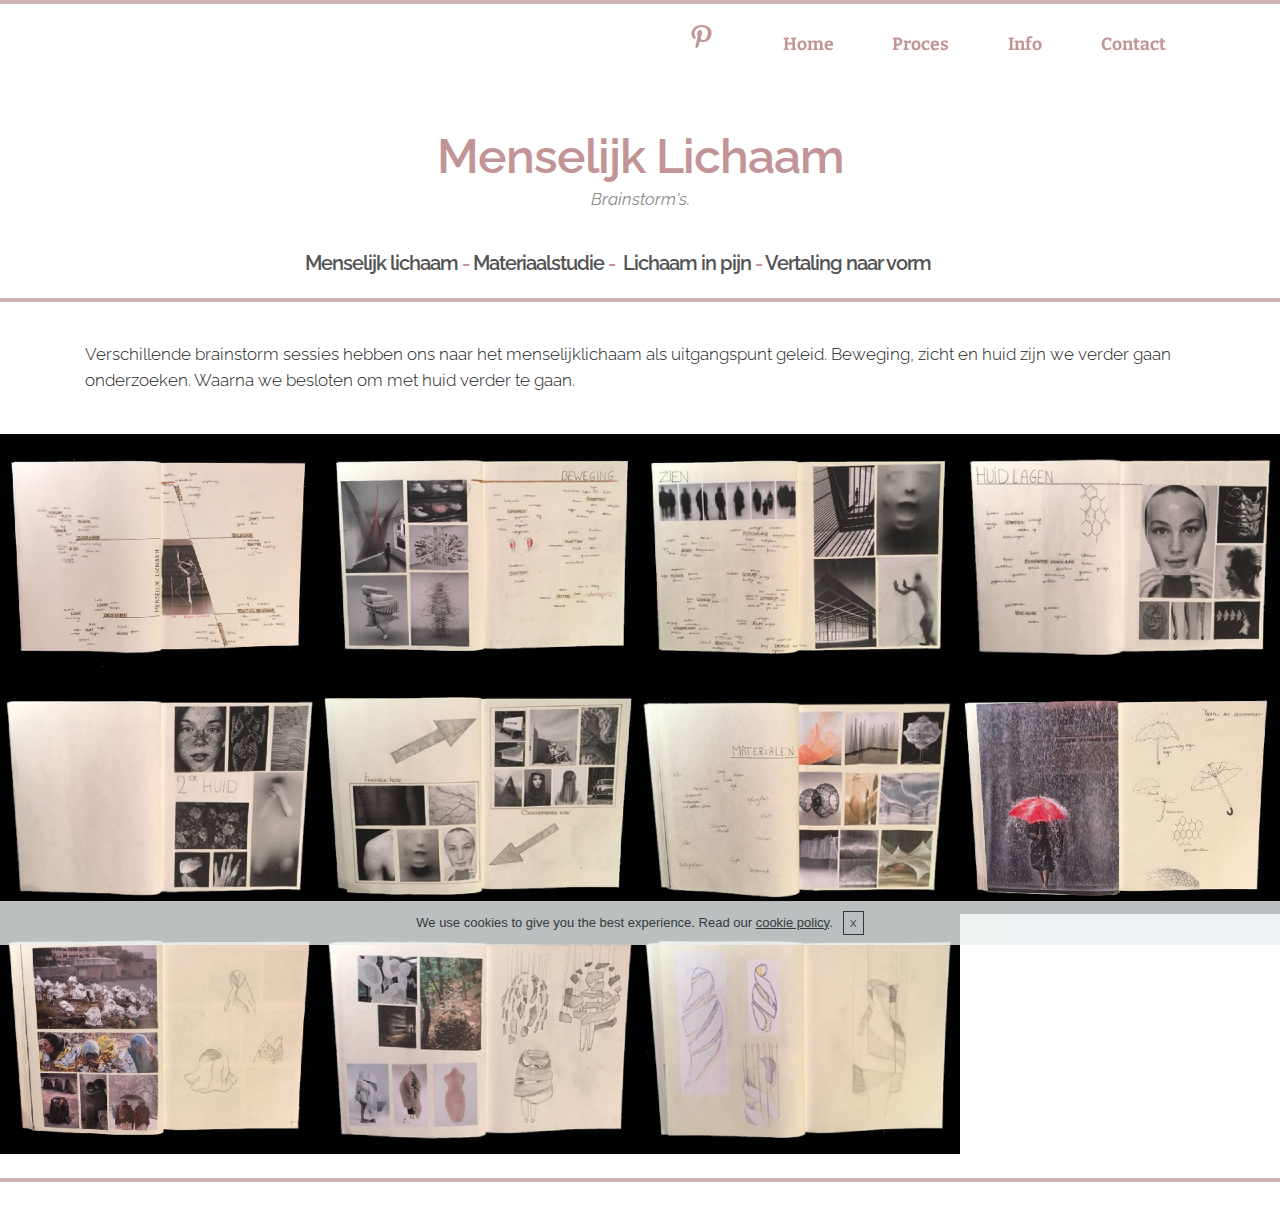
==== page1.html @ 65ffe6aa "create github pages" ====
<!DOCTYPE html>
<html>
<head>
  <!-- Site made with Mobirise Website Builder v3.9.0, https://mobirise.com -->
  <meta charset="UTF-8">
  <meta http-equiv="X-UA-Compatible" content="IE=edge">
  <meta name="generator" content="Mobirise v3.9.0, mobirise.com">
  <meta name="viewport" content="width=device-width, initial-scale=1">
  <link rel="shortcut icon" href="assets/images/logo.png" type="image/x-icon">
  <meta name="description" content="">
  
  <link rel="stylesheet" href="https://fonts.googleapis.com/css?family=Lora:400,700,400italic,700italic&amp;subset=latin">
  <link rel="stylesheet" href="https://fonts.googleapis.com/css?family=Montserrat:400,700">
  <link rel="stylesheet" href="https://fonts.googleapis.com/css?family=Raleway:100,100i,200,200i,300,300i,400,400i,500,500i,600,600i,700,700i,800,800i,900,900i">
  <link rel="stylesheet" href="assets/bootstrap-material-design-font/css/material.css">
  <link rel="stylesheet" href="assets/et-line-font-plugin/style.css">
  <link rel="stylesheet" href="assets/tether/tether.min.css">
  <link rel="stylesheet" href="assets/bootstrap/css/bootstrap.min.css">
  <link rel="stylesheet" href="assets/dropdown/css/style.css">
  <link rel="stylesheet" href="assets/socicon/css/socicon.min.css">
  <link rel="stylesheet" href="assets/theme/css/style.css">
  <link rel="stylesheet" href="assets/mobirise-gallery/style.css">
  <link rel="stylesheet" href="assets/mobirise/css/mbr-additional.css" type="text/css">
  
  
  
</head>
<body>

<!-- Google Analytics -->
<script>
  (function(i,s,o,g,r,a,m){i['GoogleAnalyticsObject']=r;i[r]=i[r]||function(){
  (i[r].q=i[r].q||[]).push(arguments)},i[r].l=1*new Date();a=s.createElement(o),
  m=s.getElementsByTagName(o)[0];a.async=1;a.src=g;m.parentNode.insertBefore(a,m)
  })(window,document,'script','https://www.google-analytics.com/analytics.js','ga');

  ga('create', 'UA-88937981-1', 'auto');
  ga('send', 'pageview');

</script>
<!-- /Google Analytics -->


<section id="menu-1r">

    <nav class="navbar navbar-dropdown bg-color transparent navbar-fixed-top">
        <div class="container">

            <div class="mbr-table">
                
                <div class="mbr-table-cell">

                    <button class="navbar-toggler pull-xs-right hidden-md-up" type="button" data-toggle="collapse" data-target="#exCollapsingNavbar">
                        <div class="hamburger-icon"></div>
                    </button>

                    <ul class="nav-dropdown collapse pull-xs-right nav navbar-nav navbar-toggleable-sm" id="exCollapsingNavbar"><li class="nav-item"><a class="nav-link link" href="https://nl.pinterest.com/elinedebacker1/multidisciplinariteit/" target="_blank"><span class="socicon socicon-pinterest mbr-iconfont mbr-iconfont-btn"></span></a></li><li class="nav-item dropdown"><a class="nav-link link" href="index.html" aria-expanded="false">Home</a></li><li class="nav-item"><a class="nav-link link" href="page6.html#header3-4m" aria-expanded="false">Proces</a></li><li class="nav-item"><a class="nav-link link" href="index.html#header3-4g" aria-expanded="false">Info</a></li><li class="nav-item dropdown"><a class="nav-link link" href="page6.html" aria-expanded="false">Contact</a></li></ul>
                    <button hidden="" class="navbar-toggler navbar-close" type="button" data-toggle="collapse" data-target="#exCollapsingNavbar">
                        <div class="close-icon"></div>
                    </button>

                </div>
            </div>

        </div>
    </nav>

</section>

<section class="engine"><a rel="external" href="https://mobirise.com">best mobile web site builder software download</a></section><section class="mbr-section mbr-section__container article mbr-after-navbar" id="header3-3l" style="background-color: rgb(206, 177, 177); padding-top: 0px; padding-bottom: 0px;">
    <div class="container">
        <div class="row">
            <div class="col-xs-12">
                <h3 class="mbr-section-title display-2"></h3>
                <small class="mbr-section-subtitle"></small>
            </div>
        </div>
    </div>
</section>

<section class="mbr-section mbr-section__container article" id="header3-17" style="background-color: rgb(255, 255, 255); padding-top: 20px; padding-bottom: 20px;">
    <div class="container">
        <div class="row">
            <div class="col-xs-12">
                <h3 class="mbr-section-title display-2"><span style="font-size: 3rem; line-height: 1.1;"><br><br>Menselijk Lichaam</span><br></h3>
                <small class="mbr-section-subtitle">Brainstorm's.<br></small>
            </div>
        </div>
    </div>
</section>

<section class="mbr-section mbr-section__container article" id="header3-4d" style="background-color: rgb(255, 255, 255); padding-top: 20px; padding-bottom: 20px;">
    <div class="container">
        <div class="row">
            <div class="col-xs-12">
                <h3 class="mbr-section-title display-2"><a href="page1.html" class="text-black">Menselijk lichaam</a>&nbsp;- <a href="page2.html" class="text-black">Materiaalstudie</a>&nbsp;-&nbsp;&nbsp;<a href="page3.html" class="text-black">Lichaam in pijn</a>&nbsp;- <a href="page4.html" class="text-black">Vertaling naar vorm</a>&nbsp; &nbsp; &nbsp; &nbsp; &nbsp; &nbsp;</h3>
                <small class="mbr-section-subtitle"></small>
            </div>
        </div>
    </div>
</section>

<section class="mbr-section mbr-section__container article" id="header3-2h" style="background-color: rgb(206, 177, 177); padding-top: 0px; padding-bottom: 0px;">
    <div class="container">
        <div class="row">
            <div class="col-xs-12">
                <h3 class="mbr-section-title display-2"></h3>
                <small class="mbr-section-subtitle"></small>
            </div>
        </div>
    </div>
</section>

<section class="mbr-section article mbr-section__container" id="content1-19" style="background-color: rgb(255, 255, 255); padding-top: 40px; padding-bottom: 40px;">

    <div class="container">
        <div class="row">
            <div class="col-xs-12 lead"><p><span style="font-size: 1.07rem; line-height: 1.5;">Verschillende brainstorm sessies hebben ons naar het menselijklichaam als uitgangspunt geleid. Beweging, zicht en huid zijn we verder gaan onderzoeken. Waarna we besloten om met huid verder te gaan.&nbsp;</span><br></p></div>
        </div>
    </div>

</section>

<section class="mbr-gallery mbr-section mbr-section-nopadding mbr-slider-carousel" id="gallery1-18" data-filter="false" style="background-color: rgb(255, 255, 255); padding-top: 0rem; padding-bottom: 1.5rem;">
    <!-- Filter -->
    

    <!-- Gallery -->
    <div class="mbr-gallery-row">
        <div class=" mbr-gallery-layout-default">
            <div>
                <div>
                    <div class="mbr-gallery-item mbr-gallery-item__mobirise3 mbr-gallery-item--p0" data-tags="Awesome" data-video-url="false">
                        <div href="#lb-gallery1-18" data-slide-to="0" data-toggle="modal">
                            
                            

                            <img alt="" src="assets/images/33-2000x1500-39-2000x1500-91.jpg">
                            
                            <span class="icon-focus"></span>
                            
                        </div>
                    </div><div class="mbr-gallery-item mbr-gallery-item__mobirise3 mbr-gallery-item--p0" data-tags="Responsive" data-video-url="false">
                        <div href="#lb-gallery1-18" data-slide-to="1" data-toggle="modal">
                            
                            

                            <img alt="" src="assets/images/29-2000x1500-17-2000x1500-60.jpg">
                            
                            <span class="icon-focus"></span>
                            
                        </div>
                    </div><div class="mbr-gallery-item mbr-gallery-item__mobirise3 mbr-gallery-item--p0" data-tags="Creative" data-video-url="false">
                        <div href="#lb-gallery1-18" data-slide-to="2" data-toggle="modal">
                            
                            

                            <img alt="" src="assets/images/30-2000x1500-90-2000x1500-22.jpg">
                            
                            <span class="icon-focus"></span>
                            
                        </div>
                    </div><div class="mbr-gallery-item mbr-gallery-item__mobirise3 mbr-gallery-item--p0" data-tags="Creative" data-video-url="false">
                        <div href="#lb-gallery1-18" data-slide-to="3" data-toggle="modal">
                            
                            

                            <img alt="" src="assets/images/28-2000x1500-8-2000x1500-5.jpg">
                            
                            <span class="icon-focus"></span>
                            
                        </div>
                    </div><div class="mbr-gallery-item mbr-gallery-item__mobirise3 mbr-gallery-item--p0" data-tags="Creative" data-video-url="false">
                        <div href="#lb-gallery1-18" data-slide-to="4" data-toggle="modal">
                            
                            

                            <img alt="" src="assets/images/27-2000x1500-16-2000x1500-10.jpg">
                            
                            <span class="icon-focus"></span>
                            
                        </div>
                    </div><div class="mbr-gallery-item mbr-gallery-item__mobirise3 mbr-gallery-item--p0" data-tags="Creative" data-video-url="false">
                        <div href="#lb-gallery1-18" data-slide-to="5" data-toggle="modal">
                            
                            

                            <img alt="" src="assets/images/26-2000x1500-58-2000x1500-53.jpg">
                            
                            <span class="icon-focus"></span>
                            
                        </div>
                    </div><div class="mbr-gallery-item mbr-gallery-item__mobirise3 mbr-gallery-item--p0" data-tags="Creative" data-video-url="false">
                        <div href="#lb-gallery1-18" data-slide-to="6" data-toggle="modal">
                            
                            

                            <img alt="" src="assets/images/25-2000x1500-0-2000x1500-95.jpg">
                            
                            <span class="icon-focus"></span>
                            
                        </div>
                    </div><div class="mbr-gallery-item mbr-gallery-item__mobirise3 mbr-gallery-item--p0" data-tags="Awesome" data-video-url="false">
                        <div href="#lb-gallery1-18" data-slide-to="7" data-toggle="modal">
                            
                            

                            <img alt="" src="assets/images/32-2000x1500-59-2000x1500-3.jpg">
                            
                            <span class="icon-focus"></span>
                            
                        </div>
                    </div><div class="mbr-gallery-item mbr-gallery-item__mobirise3 mbr-gallery-item--p0" data-tags="Awesome" data-video-url="false">
                        <div href="#lb-gallery1-18" data-slide-to="8" data-toggle="modal">
                            
                            

                            <img alt="" src="assets/images/35-2000x1500-76-2000x1500-98.jpg">
                            
                            <span class="icon-focus"></span>
                            
                        </div>
                    </div><div class="mbr-gallery-item mbr-gallery-item__mobirise3 mbr-gallery-item--p0" data-tags="Creative" data-video-url="false">
                        <div href="#lb-gallery1-18" data-slide-to="9" data-toggle="modal">
                            
                            

                            <img alt="" src="assets/images/24-2000x1500-66-2000x1500-11.jpg">
                            
                            <span class="icon-focus"></span>
                            
                        </div>
                    </div><div class="mbr-gallery-item mbr-gallery-item__mobirise3 mbr-gallery-item--p0" data-tags="Creative" data-video-url="false">
                        <div href="#lb-gallery1-18" data-slide-to="10" data-toggle="modal">
                            
                            

                            <img alt="" src="assets/images/23-2000x1500-49-2000x1500-45.jpg">
                            
                            <span class="icon-focus"></span>
                            
                        </div>
                    </div>
                </div>
            </div>
            <div class="clearfix"></div>
        </div>
    </div>

    <!-- Lightbox -->
    <div data-app-prevent-settings="" class="mbr-slider modal fade carousel slide" tabindex="-1" data-keyboard="true" data-interval="false" id="lb-gallery1-18">
        <div class="modal-dialog">
            <div class="modal-content">
                <div class="modal-body">
                    <ol class="carousel-indicators">
                        <li data-app-prevent-settings="" data-target="#lb-gallery1-18" data-slide-to="0"></li><li data-app-prevent-settings="" data-target="#lb-gallery1-18" data-slide-to="1"></li><li data-app-prevent-settings="" data-target="#lb-gallery1-18" data-slide-to="2"></li><li data-app-prevent-settings="" data-target="#lb-gallery1-18" data-slide-to="3"></li><li data-app-prevent-settings="" data-target="#lb-gallery1-18" data-slide-to="4"></li><li data-app-prevent-settings="" data-target="#lb-gallery1-18" data-slide-to="5"></li><li data-app-prevent-settings="" data-target="#lb-gallery1-18" data-slide-to="6"></li><li data-app-prevent-settings="" data-target="#lb-gallery1-18" data-slide-to="7"></li><li data-app-prevent-settings="" data-target="#lb-gallery1-18" data-slide-to="8"></li><li data-app-prevent-settings="" data-target="#lb-gallery1-18" data-slide-to="9"></li><li data-app-prevent-settings="" data-target="#lb-gallery1-18" class=" active" data-slide-to="10"></li>
                    </ol>
                    <div class="carousel-inner">
                        <div class="carousel-item">
                            <img alt="" src="assets/images/33-2000x1500-39.jpg">
                        </div><div class="carousel-item">
                            <img alt="" src="assets/images/29-2000x1500-17.jpg">
                        </div><div class="carousel-item">
                            <img alt="" src="assets/images/30-2000x1500-90.jpg">
                        </div><div class="carousel-item">
                            <img alt="" src="assets/images/28-2000x1500-8.jpg">
                        </div><div class="carousel-item">
                            <img alt="" src="assets/images/27-2000x1500-16.jpg">
                        </div><div class="carousel-item">
                            <img alt="" src="assets/images/26-2000x1500-58.jpg">
                        </div><div class="carousel-item">
                            <img alt="" src="assets/images/25-2000x1500-0.jpg">
                        </div><div class="carousel-item">
                            <img alt="" src="assets/images/32-2000x1500-59.jpg">
                        </div><div class="carousel-item">
                            <img alt="" src="assets/images/35-2000x1500-76.jpg">
                        </div><div class="carousel-item">
                            <img alt="" src="assets/images/24-2000x1500-66.jpg">
                        </div><div class="carousel-item active">
                            <img alt="" src="assets/images/23-2000x1500-49.jpg">
                        </div>
                    </div>
                    <a class="left carousel-control" role="button" data-slide="prev" href="#lb-gallery1-18">
                        <span class="icon-prev" aria-hidden="true"></span>
                        <span class="sr-only">Previous</span>
                    </a>
                    <a class="right carousel-control" role="button" data-slide="next" href="#lb-gallery1-18">
                        <span class="icon-next" aria-hidden="true"></span>
                        <span class="sr-only">Next</span>
                    </a>

                    <a class="close" href="#" role="button" data-dismiss="modal">
                        <span aria-hidden="true">×</span>
                        <span class="sr-only">Close</span>
                    </a>
                </div>
            </div>
        </div>
    </div>
</section>

<section class="mbr-section mbr-section__container article" id="header3-32" style="background-color: rgb(206, 177, 177); padding-top: 0px; padding-bottom: 0px;">
    <div class="container">
        <div class="row">
            <div class="col-xs-12">
                <h3 class="mbr-section-title display-2"></h3>
                <small class="mbr-section-subtitle"></small>
            </div>
        </div>
    </div>
</section>

<section class="mbr-section mbr-section__container article" id="header3-40" style="background-color: rgb(255, 255, 255); padding-top: 20px; padding-bottom: 20px;">
    <div class="container">
        <div class="row">
            <div class="col-xs-12">
                <h3 class="mbr-section-title display-2"></h3>
                <small class="mbr-section-subtitle"></small>
            </div>
        </div>
    </div>
</section>


  <script src="assets/web/assets/jquery/jquery.min.js"></script>
  <script src="assets/tether/tether.min.js"></script>
  <script src="assets/bootstrap/js/bootstrap.min.js"></script>
  <script src="assets/smooth-scroll/SmoothScroll.js"></script>
  <script src="assets/cookies-alert-plugin/cookies-alert-core.js"></script>
  <script src="assets/cookies-alert-plugin/cookies-alert-script.js"></script>
  <script src="assets/dropdown/js/script.min.js"></script>
  <script src="assets/touchSwipe/jquery.touchSwipe.min.js"></script>
  <script src="assets/masonry/masonry.pkgd.min.js"></script>
  <script src="assets/imagesloaded/imagesloaded.pkgd.min.js"></script>
  <script src="assets/bootstrap-carousel-swipe/bootstrap-carousel-swipe.js"></script>
  <script src="assets/theme/js/script.js"></script>
  <script src="assets/mobirise-gallery/player.min.js"></script>
  <script src="assets/mobirise-gallery/script.js"></script>
  
  
<input name="cookieData" type="hidden" data-cookie-text="We use cookies to give you the best experience. Read our <a href='privacy.html'>cookie policy</a>.">
  </body>
</html>
---- assets/bootstrap-material-design-font/css/material.css ----
@font-face {
  font-family: 'Material-Design-Icons';
  src: url('../fonts/Material-Design-Icons.eot?3ocs8m');
  src: url('../fonts/Material-Design-Icons.eot?#iefix3ocs8m') format('embedded-opentype'), url('../fonts/Material-Design-Icons.woff?3ocs8m') format('woff'), url('../fonts/Material-Design-Icons.ttf?3ocs8m') format('truetype'), url('../fonts/Material-Design-Icons.svg?3ocs8m#Material-Design-Icons') format('svg');
  font-weight: normal;
  font-style: normal;
}
[class^="mdi-"],
[class*="mdi-"] {
  speak: none;
  display: inline-block;
  font-style: normal;
  font-variant:normal;
  font-weight:normal;
  /*font-size:24px;*/
  line-height:1;
  font-family:'Material-Design-Icons' !important;
  text-rendering: auto;
  
  -webkit-font-smoothing: antialiased;
  -moz-osx-font-smoothing: grayscale;
  -webkit-transform: translate(0, 0);
      -ms-transform: translate(0, 0);
          transform: translate(0, 0);
}
[class^="mdi-"]:before,
[class*="mdi-"]:before {
  display: inline-block;
  speak: none;
  text-decoration: inherit;
}
[class^="mdi-"].pull-left,
[class*="mdi-"].pull-left {
  margin-right: .3em;
}
[class^="mdi-"].pull-right,
[class*="mdi-"].pull-right {
  margin-left: .3em;
}
[class^="mdi-"].mdi-lg:before,
[class*="mdi-"].mdi-lg:before,
[class^="mdi-"].mdi-lg:after,
[class*="mdi-"].mdi-lg:after {
  font-size: 1.33333333em;
  line-height: 0.75em;
  vertical-align: -15%;
}
[class^="mdi-"].mdi-2x:before,
[class*="mdi-"].mdi-2x:before,
[class^="mdi-"].mdi-2x:after,
[class*="mdi-"].mdi-2x:after {
  font-size: 2em;
}
[class^="mdi-"].mdi-3x:before,
[class*="mdi-"].mdi-3x:before,
[class^="mdi-"].mdi-3x:after,
[class*="mdi-"].mdi-3x:after {
  font-size: 3em;
}
[class^="mdi-"].mdi-4x:before,
[class*="mdi-"].mdi-4x:before,
[class^="mdi-"].mdi-4x:after,
[class*="mdi-"].mdi-4x:after {
  font-size: 4em;
}
[class^="mdi-"].mdi-5x:before,
[class*="mdi-"].mdi-5x:before,
[class^="mdi-"].mdi-5x:after,
[class*="mdi-"].mdi-5x:after {
  font-size: 5em;
}
[class^="mdi-device-signal-cellular-"]:after,
[class^="mdi-device-battery-"]:after,
[class^="mdi-device-battery-charging-"]:after,
[class^="mdi-device-signal-cellular-connected-no-internet-"]:after,
[class^="mdi-device-signal-wifi-"]:after,
[class^="mdi-device-signal-wifi-statusbar-not-connected"]:after,
.mdi-device-network-wifi:after {
  opacity: .3;
  position: absolute;
  left: 0;
  top: 0;
  z-index: 1;
  display: inline-block;
  speak: none;
  text-decoration: inherit;
}
[class^="mdi-device-signal-cellular-"]:after {
  content: "\e758";
}
[class^="mdi-device-battery-"]:after {
  content: "\e735";
}
[class^="mdi-device-battery-charging-"]:after {
  content: "\e733";
}
[class^="mdi-device-signal-cellular-connected-no-internet-"]:after {
  content: "\e75d";
}
[class^="mdi-device-signal-wifi-"]:after,
.mdi-device-network-wifi:after {
  content: "\e765";
}
[class^="mdi-device-signal-wifi-statusbasr-not-connected"]:after {
  content: "\e8f7";
}
.mdi-device-signal-cellular-off:after,
.mdi-device-signal-cellular-null:after,
.mdi-device-signal-cellular-no-sim:after,
.mdi-device-signal-wifi-off:after,
.mdi-device-signal-wifi-4-bar:after,
.mdi-device-signal-cellular-4-bar:after,
.mdi-device-battery-alert:after,
.mdi-device-signal-cellular-connected-no-internet-4-bar:after,
.mdi-device-battery-std:after,
.mdi-device-battery-full .mdi-device-battery-unknown:after {
  content: "";
}
.mdi-fw {
  width: 1.28571429em;
  text-align: center;
}
.mdi-ul {
  padding-left: 0;
  margin-left: 2.14285714em;
  list-style-type: none;
}
.mdi-ul > li {
  position: relative;
}
.mdi-li {
  position: absolute;
  left: -2.14285714em;
  width: 2.14285714em;
  top: 0.14285714em;
  text-align: center;
}
.mdi-li.mdi-lg {
  left: -1.85714286em;
}
.mdi-border {
  padding: .2em .25em .15em;
  border: solid 0.08em #eeeeee;
  border-radius: .1em;
}
.mdi-spin {
  -webkit-animation: mdi-spin 2s infinite linear;
  animation: mdi-spin 2s infinite linear;
  -webkit-transform-origin: 50% 50%;
  -ms-transform-origin: 50% 50%;
      transform-origin: 50% 50%;
}
.mdi-pulse {
  -webkit-animation: mdi-spin 1s steps(8) infinite;
  animation: mdi-spin 1s steps(8) infinite;
  -webkit-transform-origin: 50% 50%;
  -ms-transform-origin: 50% 50%;
      transform-origin: 50% 50%;
}
@-webkit-keyframes mdi-spin {
  0% {
    -webkit-transform: rotate(0deg);
    transform: rotate(0deg);
  }
  100% {
    -webkit-transform: rotate(359deg);
    transform: rotate(359deg);
  }
}
@keyframes mdi-spin {
  0% {
    -webkit-transform: rotate(0deg);
    transform: rotate(0deg);
  }
  100% {
    -webkit-transform: rotate(359deg);
    transform: rotate(359deg);
  }
}
.mdi-rotate-90 {
  filter: progid:DXImageTransform.Microsoft.BasicImage(rotation=1);
  -webkit-transform: rotate(90deg);
  -ms-transform: rotate(90deg);
  transform: rotate(90deg);
}
.mdi-rotate-180 {
  filter: progid:DXImageTransform.Microsoft.BasicImage(rotation=2);
  -webkit-transform: rotate(180deg);
  -ms-transform: rotate(180deg);
  transform: rotate(180deg);
}
.mdi-rotate-270 {
  filter: progid:DXImageTransform.Microsoft.BasicImage(rotation=3);
  -webkit-transform: rotate(270deg);
  -ms-transform: rotate(270deg);
  transform: rotate(270deg);
}
.mdi-flip-horizontal {
  filter: progid:DXImageTransform.Microsoft.BasicImage(rotation=0, mirror=1);
  -webkit-transform: scale(-1, 1);
  -ms-transform: scale(-1, 1);
  transform: scale(-1, 1);
}
.mdi-flip-vertical {
  filter: progid:DXImageTransform.Microsoft.BasicImage(rotation=2, mirror=1);
  -webkit-transform: scale(1, -1);
  -ms-transform: scale(1, -1);
  transform: scale(1, -1);
}
:root .mdi-rotate-90,
:root .mdi-rotate-180,
:root .mdi-rotate-270,
:root .mdi-flip-horizontal,
:root .mdi-flip-vertical {
  -webkit-filter: none;
          filter: none;
}
.mdi-stack {
  position: relative;
  display: inline-block;
  width: 2em;
  height: 2em;
  line-height: 2em;
  vertical-align: middle;
}
.mdi-stack-1x,
.mdi-stack-2x {
  position: absolute;
  left: 0;
  width: 100%;
  text-align: center;
}
.mdi-stack-1x {
  line-height: inherit;
}
.mdi-stack-2x {
  font-size: 2em;
}
.mdi-inverse {
  color: #ffffff;
}
/* Start Icons */
.mdi-action-3d-rotation:before {
  content: "\e600";
}
.mdi-action-accessibility:before {
  content: "\e601";
}
.mdi-action-account-balance-wallet:before {
  content: "\e602";
}
.mdi-action-account-balance:before {
  content: "\e603";
}
.mdi-action-account-box:before {
  content: "\e604";
}
.mdi-action-account-child:before {
  content: "\e605";
}
.mdi-action-account-circle:before {
  content: "\e606";
}
.mdi-action-add-shopping-cart:before {
  content: "\e607";
}
.mdi-action-alarm-add:before {
  content: "\e608";
}
.mdi-action-alarm-off:before {
  content: "\e609";
}
.mdi-action-alarm-on:before {
  content: "\e60a";
}
.mdi-action-alarm:before {
  content: "\e60b";
}
.mdi-action-android:before {
  content: "\e60c";
}
.mdi-action-announcement:before {
  content: "\e60d";
}
.mdi-action-aspect-ratio:before {
  content: "\e60e";
}
.mdi-action-assessment:before {
  content: "\e60f";
}
.mdi-action-assignment-ind:before {
  content: "\e610";
}
.mdi-action-assignment-late:before {
  content: "\e611";
}
.mdi-action-assignment-return:before {
  content: "\e612";
}
.mdi-action-assignment-returned:before {
  content: "\e613";
}
.mdi-action-assignment-turned-in:before {
  content: "\e614";
}
.mdi-action-assignment:before {
  content: "\e615";
}
.mdi-action-autorenew:before {
  content: "\e616";
}
.mdi-action-backup:before {
  content: "\e617";
}
.mdi-action-book:before {
  content: "\e618";
}
.mdi-action-bookmark-outline:before {
  content: "\e619";
}
.mdi-action-bookmark:before {
  content: "\e61a";
}
.mdi-action-bug-report:before {
  content: "\e61b";
}
.mdi-action-cached:before {
  content: "\e61c";
}
.mdi-action-check-circle:before {
  content: "\e61d";
}
.mdi-action-class:before {
  content: "\e61e";
}
.mdi-action-credit-card:before {
  content: "\e61f";
}
.mdi-action-dashboard:before {
  content: "\e620";
}
.mdi-action-delete:before {
  content: "\e621";
}
.mdi-action-description:before {
  content: "\e622";
}
.mdi-action-dns:before {
  content: "\e623";
}
.mdi-action-done-all:before {
  content: "\e624";
}
.mdi-action-done:before {
  content: "\e625";
}
.mdi-action-event:before {
  content: "\e626";
}
.mdi-action-exit-to-app:before {
  content: "\e627";
}
.mdi-action-explore:before {
  content: "\e628";
}
.mdi-action-extension:before {
  content: "\e629";
}
.mdi-action-face-unlock:before {
  content: "\e62a";
}
.mdi-action-favorite-outline:before {
  content: "\e62b";
}
.mdi-action-favorite:before {
  content: "\e62c";
}
.mdi-action-find-in-page:before {
  content: "\e62d";
}
.mdi-action-find-replace:before {
  content: "\e62e";
}
.mdi-action-flip-to-back:before {
  content: "\e62f";
}
.mdi-action-flip-to-front:before {
  content: "\e630";
}
.mdi-action-get-app:before {
  content: "\e631";
}
.mdi-action-grade:before {
  content: "\e632";
}
.mdi-action-group-work:before {
  content: "\e633";
}
.mdi-action-help:before {
  content: "\e634";
}
.mdi-action-highlight-remove:before {
  content: "\e635";
}
.mdi-action-history:before {
  content: "\e636";
}
.mdi-action-home:before {
  content: "\e637";
}
.mdi-action-https:before {
  content: "\e638";
}
.mdi-action-info-outline:before {
  content: "\e639";
}
.mdi-action-info:before {
  content: "\e63a";
}
.mdi-action-input:before {
  content: "\e63b";
}
.mdi-action-invert-colors:before {
  content: "\e63c";
}
.mdi-action-label-outline:before {
  content: "\e63d";
}
.mdi-action-label:before {
  content: "\e63e";
}
.mdi-action-language:before {
  content: "\e63f";
}
.mdi-action-launch:before {
  content: "\e640";
}
.mdi-action-list:before {
  content: "\e641";
}
.mdi-action-lock-open:before {
  content: "\e642";
}
.mdi-action-lock-outline:before {
  content: "\e643";
}
.mdi-action-lock:before {
  content: "\e644";
}
.mdi-action-loyalty:before {
  content: "\e645";
}
.mdi-action-markunread-mailbox:before {
  content: "\e646";
}
.mdi-action-note-add:before {
  content: "\e647";
}
.mdi-action-open-in-browser:before {
  content: "\e648";
}
.mdi-action-open-in-new:before {
  content: "\e649";
}
.mdi-action-open-with:before {
  content: "\e64a";
}
.mdi-action-pageview:before {
  content: "\e64b";
}
.mdi-action-payment:before {
  content: "\e64c";
}
.mdi-action-perm-camera-mic:before {
  content: "\e64d";
}
.mdi-action-perm-contact-cal:before {
  content: "\e64e";
}
.mdi-action-perm-data-setting:before {
  content: "\e64f";
}
.mdi-action-perm-device-info:before {
  content: "\e650";
}
.mdi-action-perm-identity:before {
  content: "\e651";
}
.mdi-action-perm-media:before {
  content: "\e652";
}
.mdi-action-perm-phone-msg:before {
  content: "\e653";
}
.mdi-action-perm-scan-wifi:before {
  content: "\e654";
}
.mdi-action-picture-in-picture:before {
  content: "\e655";
}
.mdi-action-polymer:before {
  content: "\e656";
}
.mdi-action-print:before {
  content: "\e657";
}
.mdi-action-query-builder:before {
  content: "\e658";
}
.mdi-action-question-answer:before {
  content: "\e659";
}
.mdi-action-receipt:before {
  content: "\e65a";
}
.mdi-action-redeem:before {
  content: "\e65b";
}
.mdi-action-reorder:before {
  content: "\e65c";
}
.mdi-action-report-problem:before {
  content: "\e65d";
}
.mdi-action-restore:before {
  content: "\e65e";
}
.mdi-action-room:before {
  content: "\e65f";
}
.mdi-action-schedule:before {
  content: "\e660";
}
.mdi-action-search:before {
  content: "\e661";
}
.mdi-action-settings-applications:before {
  content: "\e662";
}
.mdi-action-settings-backup-restore:before {
  content: "\e663";
}
.mdi-action-settings-bluetooth:before {
  content: "\e664";
}
.mdi-action-settings-cell:before {
  content: "\e665";
}
.mdi-action-settings-display:before {
  content: "\e666";
}
.mdi-action-settings-ethernet:before {
  content: "\e667";
}
.mdi-action-settings-input-antenna:before {
  content: "\e668";
}
.mdi-action-settings-input-component:before {
  content: "\e669";
}
.mdi-action-settings-input-composite:before {
  content: "\e66a";
}
.mdi-action-settings-input-hdmi:before {
  content: "\e66b";
}
.mdi-action-settings-input-svideo:before {
  content: "\e66c";
}
.mdi-action-settings-overscan:before {
  content: "\e66d";
}
.mdi-action-settings-phone:before {
  content: "\e66e";
}
.mdi-action-settings-power:before {
  content: "\e66f";
}
.mdi-action-settings-remote:before {
  content: "\e670";
}
.mdi-action-settings-voice:before {
  content: "\e671";
}
.mdi-action-settings:before {
  content: "\e672";
}
.mdi-action-shop-two:before {
  content: "\e673";
}
.mdi-action-shop:before {
  content: "\e674";
}
.mdi-action-shopping-basket:before {
  content: "\e675";
}
.mdi-action-shopping-cart:before {
  content: "\e676";
}
.mdi-action-speaker-notes:before {
  content: "\e677";
}
.mdi-action-spellcheck:before {
  content: "\e678";
}
.mdi-action-star-rate:before {
  content: "\e679";
}
.mdi-action-stars:before {
  content: "\e67a";
}
.mdi-action-store:before {
  content: "\e67b";
}
.mdi-action-subject:before {
  content: "\e67c";
}
.mdi-action-supervisor-account:before {
  content: "\e67d";
}
.mdi-action-swap-horiz:before {
  content: "\e67e";
}
.mdi-action-swap-vert-circle:before {
  content: "\e67f";
}
.mdi-action-swap-vert:before {
  content: "\e680";
}
.mdi-action-system-update-tv:before {
  content: "\e681";
}
.mdi-action-tab-unselected:before {
  content: "\e682";
}
.mdi-action-tab:before {
  content: "\e683";
}
.mdi-action-theaters:before {
  content: "\e684";
}
.mdi-action-thumb-down:before {
  content: "\e685";
}
.mdi-action-thumb-up:before {
  content: "\e686";
}
.mdi-action-thumbs-up-down:before {
  content: "\e687";
}
.mdi-action-toc:before {
  content: "\e688";
}
.mdi-action-today:before {
  content: "\e689";
}
.mdi-action-track-changes:before {
  content: "\e68a";
}
.mdi-action-translate:before {
  content: "\e68b";
}
.mdi-action-trending-down:before {
  content: "\e68c";
}
.mdi-action-trending-neutral:before {
  content: "\e68d";
}
.mdi-action-trending-up:before {
  content: "\e68e";
}
.mdi-action-turned-in-not:before {
  content: "\e68f";
}
.mdi-action-turned-in:before {
  content: "\e690";
}
.mdi-action-verified-user:before {
  content: "\e691";
}
.mdi-action-view-agenda:before {
  content: "\e692";
}
.mdi-action-view-array:before {
  content: "\e693";
}
.mdi-action-view-carousel:before {
  content: "\e694";
}
.mdi-action-view-column:before {
  content: "\e695";
}
.mdi-action-view-day:before {
  content: "\e696";
}
.mdi-action-view-headline:before {
  content: "\e697";
}
.mdi-action-view-list:before {
  content: "\e698";
}
.mdi-action-view-module:before {
  content: "\e699";
}
.mdi-action-view-quilt:before {
  content: "\e69a";
}
.mdi-action-view-stream:before {
  content: "\e69b";
}
.mdi-action-view-week:before {
  content: "\e69c";
}
.mdi-action-visibility-off:before {
  content: "\e69d";
}
.mdi-action-visibility:before {
  content: "\e69e";
}
.mdi-action-wallet-giftcard:before {
  content: "\e69f";
}
.mdi-action-wallet-membership:before {
  content: "\e6a0";
}
.mdi-action-wallet-travel:before {
  content: "\e6a1";
}
.mdi-action-work:before {
  content: "\e6a2";
}
.mdi-alert-error:before {
  content: "\e6a3";
}
.mdi-alert-warning:before {
  content: "\e6a4";
}
.mdi-av-album:before {
  content: "\e6a5";
}
.mdi-av-closed-caption:before {
  content: "\e6a6";
}
.mdi-av-equalizer:before {
  content: "\e6a7";
}
.mdi-av-explicit:before {
  content: "\e6a8";
}
.mdi-av-fast-forward:before {
  content: "\e6a9";
}
.mdi-av-fast-rewind:before {
  content: "\e6aa";
}
.mdi-av-games:before {
  content: "\e6ab";
}
.mdi-av-hearing:before {
  content: "\e6ac";
}
.mdi-av-high-quality:before {
  content: "\e6ad";
}
.mdi-av-loop:before {
  content: "\e6ae";
}
.mdi-av-mic-none:before {
  content: "\e6af";
}
.mdi-av-mic-off:before {
  content: "\e6b0";
}
.mdi-av-mic:before {
  content: "\e6b1";
}
.mdi-av-movie:before {
  content: "\e6b2";
}
.mdi-av-my-library-add:before {
  content: "\e6b3";
}
.mdi-av-my-library-books:before {
  content: "\e6b4";
}
.mdi-av-my-library-music:before {
  content: "\e6b5";
}
.mdi-av-new-releases:before {
  content: "\e6b6";
}
.mdi-av-not-interested:before {
  content: "\e6b7";
}
.mdi-av-pause-circle-fill:before {
  content: "\e6b8";
}
.mdi-av-pause-circle-outline:before {
  content: "\e6b9";
}
.mdi-av-pause:before {
  content: "\e6ba";
}
.mdi-av-play-arrow:before {
  content: "\e6bb";
}
.mdi-av-play-circle-fill:before {
  content: "\e6bc";
}
.mdi-av-play-circle-outline:before {
  content: "\e6bd";
}
.mdi-av-play-shopping-bag:before {
  content: "\e6be";
}
.mdi-av-playlist-add:before {
  content: "\e6bf";
}
.mdi-av-queue-music:before {
  content: "\e6c0";
}
.mdi-av-queue:before {
  content: "\e6c1";
}
.mdi-av-radio:before {
  content: "\e6c2";
}
.mdi-av-recent-actors:before {
  content: "\e6c3";
}
.mdi-av-repeat-one:before {
  content: "\e6c4";
}
.mdi-av-repeat:before {
  content: "\e6c5";
}
.mdi-av-replay:before {
  content: "\e6c6";
}
.mdi-av-shuffle:before {
  content: "\e6c7";
}
.mdi-av-skip-next:before {
  content: "\e6c8";
}
.mdi-av-skip-previous:before {
  content: "\e6c9";
}
.mdi-av-snooze:before {
  content: "\e6ca";
}
.mdi-av-stop:before {
  content: "\e6cb";
}
.mdi-av-subtitles:before {
  content: "\e6cc";
}
.mdi-av-surround-sound:before {
  content: "\e6cd";
}
.mdi-av-timer:before {
  content: "\e6ce";
}
.mdi-av-video-collection:before {
  content: "\e6cf";
}
.mdi-av-videocam-off:before {
  content: "\e6d0";
}
.mdi-av-videocam:before {
  content: "\e6d1";
}
.mdi-av-volume-down:before {
  content: "\e6d2";
}
.mdi-av-volume-mute:before {
  content: "\e6d3";
}
.mdi-av-volume-off:before {
  content: "\e6d4";
}
.mdi-av-volume-up:before {
  content: "\e6d5";
}
.mdi-av-web:before {
  content: "\e6d6";
}
.mdi-communication-business:before {
  content: "\e6d7";
}
.mdi-communication-call-end:before {
  content: "\e6d8";
}
.mdi-communication-call-made:before {
  content: "\e6d9";
}
.mdi-communication-call-merge:before {
  content: "\e6da";
}
.mdi-communication-call-missed:before {
  content: "\e6db";
}
.mdi-communication-call-received:before {
  content: "\e6dc";
}
.mdi-communication-call-split:before {
  content: "\e6dd";
}
.mdi-communication-call:before {
  content: "\e6de";
}
.mdi-communication-chat:before {
  content: "\e6df";
}
.mdi-communication-clear-all:before {
  content: "\e6e0";
}
.mdi-communication-comment:before {
  content: "\e6e1";
}
.mdi-communication-contacts:before {
  content: "\e6e2";
}
.mdi-communication-dialer-sip:before {
  content: "\e6e3";
}
.mdi-communication-dialpad:before {
  content: "\e6e4";
}
.mdi-communication-dnd-on:before {
  content: "\e6e5";
}
.mdi-communication-email:before {
  content: "\e6e6";
}
.mdi-communication-forum:before {
  content: "\e6e7";
}
.mdi-communication-import-export:before {
  content: "\e6e8";
}
.mdi-communication-invert-colors-off:before {
  content: "\e6e9";
}
.mdi-communication-invert-colors-on:before {
  content: "\e6ea";
}
.mdi-communication-live-help:before {
  content: "\e6eb";
}
.mdi-communication-location-off:before {
  content: "\e6ec";
}
.mdi-communication-location-on:before {
  content: "\e6ed";
}
.mdi-communication-message:before {
  content: "\e6ee";
}
.mdi-communication-messenger:before {
  content: "\e6ef";
}
.mdi-communication-no-sim:before {
  content: "\e6f0";
}
.mdi-communication-phone:before {
  content: "\e6f1";
}
.mdi-communication-portable-wifi-off:before {
  content: "\e6f2";
}
.mdi-communication-quick-contacts-dialer:before {
  content: "\e6f3";
}
.mdi-communication-quick-contacts-mail:before {
  content: "\e6f4";
}
.mdi-communication-ring-volume:before {
  content: "\e6f5";
}
.mdi-communication-stay-current-landscape:before {
  content: "\e6f6";
}
.mdi-communication-stay-current-portrait:before {
  content: "\e6f7";
}
.mdi-communication-stay-primary-landscape:before {
  content: "\e6f8";
}
.mdi-communication-stay-primary-portrait:before {
  content: "\e6f9";
}
.mdi-communication-swap-calls:before {
  content: "\e6fa";
}
.mdi-communication-textsms:before {
  content: "\e6fb";
}
.mdi-communication-voicemail:before {
  content: "\e6fc";
}
.mdi-communication-vpn-key:before {
  content: "\e6fd";
}
.mdi-content-add-box:before {
  content: "\e6fe";
}
.mdi-content-add-circle-outline:before {
  content: "\e6ff";
}
.mdi-content-add-circle:before {
  content: "\e700";
}
.mdi-content-add:before {
  content: "\e701";
}
.mdi-content-archive:before {
  content: "\e702";
}
.mdi-content-backspace:before {
  content: "\e703";
}
.mdi-content-block:before {
  content: "\e704";
}
.mdi-content-clear:before {
  content: "\e705";
}
.mdi-content-content-copy:before {
  content: "\e706";
}
.mdi-content-content-cut:before {
  content: "\e707";
}
.mdi-content-content-paste:before {
  content: "\e708";
}
.mdi-content-create:before {
  content: "\e709";
}
.mdi-content-drafts:before {
  content: "\e70a";
}
.mdi-content-filter-list:before {
  content: "\e70b";
}
.mdi-content-flag:before {
  content: "\e70c";
}
.mdi-content-forward:before {
  content: "\e70d";
}
.mdi-content-gesture:before {
  content: "\e70e";
}
.mdi-content-inbox:before {
  content: "\e70f";
}
.mdi-content-link:before {
  content: "\e710";
}
.mdi-content-mail:before {
  content: "\e711";
}
.mdi-content-markunread:before {
  content: "\e712";
}
.mdi-content-redo:before {
  content: "\e713";
}
.mdi-content-remove-circle-outline:before {
  content: "\e714";
}
.mdi-content-remove-circle:before {
  content: "\e715";
}
.mdi-content-remove:before {
  content: "\e716";
}
.mdi-content-reply-all:before {
  content: "\e717";
}
.mdi-content-reply:before {
  content: "\e718";
}
.mdi-content-report:before {
  content: "\e719";
}
.mdi-content-save:before {
  content: "\e71a";
}
.mdi-content-select-all:before {
  content: "\e71b";
}
.mdi-content-send:before {
  content: "\e71c";
}
.mdi-content-sort:before {
  content: "\e71d";
}
.mdi-content-text-format:before {
  content: "\e71e";
}
.mdi-content-undo:before {
  content: "\e71f";
}
.mdi-editor-attach-file:before {
  content: "\e776";
}
.mdi-editor-attach-money:before {
  content: "\e777";
}
.mdi-editor-border-all:before {
  content: "\e778";
}
.mdi-editor-border-bottom:before {
  content: "\e779";
}
.mdi-editor-border-clear:before {
  content: "\e77a";
}
.mdi-editor-border-color:before {
  content: "\e77b";
}
.mdi-editor-border-horizontal:before {
  content: "\e77c";
}
.mdi-editor-border-inner:before {
  content: "\e77d";
}
.mdi-editor-border-left:before {
  content: "\e77e";
}
.mdi-editor-border-outer:before {
  content: "\e77f";
}
.mdi-editor-border-right:before {
  content: "\e780";
}
.mdi-editor-border-style:before {
  content: "\e781";
}
.mdi-editor-border-top:before {
  content: "\e782";
}
.mdi-editor-border-vertical:before {
  content: "\e783";
}
.mdi-editor-format-align-center:before {
  content: "\e784";
}
.mdi-editor-format-align-justify:before {
  content: "\e785";
}
.mdi-editor-format-align-left:before {
  content: "\e786";
}
.mdi-editor-format-align-right:before {
  content: "\e787";
}
.mdi-editor-format-bold:before {
  content: "\e788";
}
.mdi-editor-format-clear:before {
  content: "\e789";
}
.mdi-editor-format-color-fill:before {
  content: "\e78a";
}
.mdi-editor-format-color-reset:before {
  content: "\e78b";
}
.mdi-editor-format-color-text:before {
  content: "\e78c";
}
.mdi-editor-format-indent-decrease:before {
  content: "\e78d";
}
.mdi-editor-format-indent-increase:before {
  content: "\e78e";
}
.mdi-editor-format-italic:before {
  content: "\e78f";
}
.mdi-editor-format-line-spacing:before {
  content: "\e790";
}
.mdi-editor-format-list-bulleted:before {
  content: "\e791";
}
.mdi-editor-format-list-numbered:before {
  content: "\e792";
}
.mdi-editor-format-paint:before {
  content: "\e793";
}
.mdi-editor-format-quote:before {
  content: "\e794";
}
.mdi-editor-format-size:before {
  content: "\e795";
}
.mdi-editor-format-strikethrough:before {
  content: "\e796";
}
.mdi-editor-format-textdirection-l-to-r:before {
  content: "\e797";
}
.mdi-editor-format-textdirection-r-to-l:before {
  content: "\e798";
}
.mdi-editor-format-underline:before {
  content: "\e799";
}
.mdi-editor-functions:before {
  content: "\e79a";
}
.mdi-editor-insert-chart:before {
  content: "\e79b";
}
.mdi-editor-insert-comment:before {
  content: "\e79c";
}
.mdi-editor-insert-drive-file:before {
  content: "\e79d";
}
.mdi-editor-insert-emoticon:before {
  content: "\e79e";
}
.mdi-editor-insert-invitation:before {
  content: "\e79f";
}
.mdi-editor-insert-link:before {
  content: "\e7a0";
}
.mdi-editor-insert-photo:before {
  content: "\e7a1";
}
.mdi-editor-merge-type:before {
  content: "\e7a2";
}
.mdi-editor-mode-comment:before {
  content: "\e7a3";
}
.mdi-editor-mode-edit:before {
  content: "\e7a4";
}
.mdi-editor-publish:before {
  content: "\e7a5";
}
.mdi-editor-vertical-align-bottom:before {
  content: "\e7a6";
}
.mdi-editor-vertical-align-center:before {
  content: "\e7a7";
}
.mdi-editor-vertical-align-top:before {
  content: "\e7a8";
}
.mdi-editor-wrap-text:before {
  content: "\e7a9";
}
.mdi-file-attachment:before {
  content: "\e7aa";
}
.mdi-file-cloud-circle:before {
  content: "\e7ab";
}
.mdi-file-cloud-done:before {
  content: "\e7ac";
}
.mdi-file-cloud-download:before {
  content: "\e7ad";
}
.mdi-file-cloud-off:before {
  content: "\e7ae";
}
.mdi-file-cloud-queue:before {
  content: "\e7af";
}
.mdi-file-cloud-upload:before {
  content: "\e7b0";
}
.mdi-file-cloud:before {
  content: "\e7b1";
}
.mdi-file-file-download:before {
  content: "\e7b2";
}
.mdi-file-file-upload:before {
  content: "\e7b3";
}
.mdi-file-folder-open:before {
  content: "\e7b4";
}
.mdi-file-folder-shared:before {
  content: "\e7b5";
}
.mdi-file-folder:before {
  content: "\e7b6";
}
.mdi-device-access-alarm:before {
  content: "\e720";
}
.mdi-device-access-alarms:before {
  content: "\e721";
}
.mdi-device-access-time:before {
  content: "\e722";
}
.mdi-device-add-alarm:before {
  content: "\e723";
}
.mdi-device-airplanemode-off:before {
  content: "\e724";
}
.mdi-device-airplanemode-on:before {
  content: "\e725";
}
.mdi-device-battery-20:before {
  content: "\e726";
}
.mdi-device-battery-30:before {
  content: "\e727";
}
.mdi-device-battery-50:before {
  content: "\e728";
}
.mdi-device-battery-60:before {
  content: "\e729";
}
.mdi-device-battery-80:before {
  content: "\e72a";
}
.mdi-device-battery-90:before {
  content: "\e72b";
}
.mdi-device-battery-alert:before {
  content: "\e72c";
}
.mdi-device-battery-charging-20:before {
  content: "\e72d";
}
.mdi-device-battery-charging-30:before {
  content: "\e72e";
}
.mdi-device-battery-charging-50:before {
  content: "\e72f";
}
.mdi-device-battery-charging-60:before {
  content: "\e730";
}
.mdi-device-battery-charging-80:before {
  content: "\e731";
}
.mdi-device-battery-charging-90:before {
  content: "\e732";
}
.mdi-device-battery-charging-full:before {
  content: "\e733";
}
.mdi-device-battery-full:before {
  content: "\e734";
}
.mdi-device-battery-std:before {
  content: "\e735";
}
.mdi-device-battery-unknown:before {
  content: "\e736";
}
.mdi-device-bluetooth-connected:before {
  content: "\e737";
}
.mdi-device-bluetooth-disabled:before {
  content: "\e738";
}
.mdi-device-bluetooth-searching:before {
  content: "\e739";
}
.mdi-device-bluetooth:before {
  content: "\e73a";
}
.mdi-device-brightness-auto:before {
  content: "\e73b";
}
.mdi-device-brightness-high:before {
  content: "\e73c";
}
.mdi-device-brightness-low:before {
  content: "\e73d";
}
.mdi-device-brightness-medium:before {
  content: "\e73e";
}
.mdi-device-data-usage:before {
  content: "\e73f";
}
.mdi-device-developer-mode:before {
  content: "\e740";
}
.mdi-device-devices:before {
  content: "\e741";
}
.mdi-device-dvr:before {
  content: "\e742";
}
.mdi-device-gps-fixed:before {
  content: "\e743";
}
.mdi-device-gps-not-fixed:before {
  content: "\e744";
}
.mdi-device-gps-off:before {
  content: "\e745";
}
.mdi-device-location-disabled:before {
  content: "\e746";
}
.mdi-device-location-searching:before {
  content: "\e747";
}
.mdi-device-multitrack-audio:before {
  content: "\e748";
}
.mdi-device-network-cell:before {
  content: "\e749";
}
.mdi-device-network-wifi:before {
  content: "\e74a";
}
.mdi-device-nfc:before {
  content: "\e74b";
}
.mdi-device-now-wallpaper:before {
  content: "\e74c";
}
.mdi-device-now-widgets:before {
  content: "\e74d";
}
.mdi-device-screen-lock-landscape:before {
  content: "\e74e";
}
.mdi-device-screen-lock-portrait:before {
  content: "\e74f";
}
.mdi-device-screen-lock-rotation:before {
  content: "\e750";
}
.mdi-device-screen-rotation:before {
  content: "\e751";
}
.mdi-device-sd-storage:before {
  content: "\e752";
}
.mdi-device-settings-system-daydream:before {
  content: "\e753";
}
.mdi-device-signal-cellular-0-bar:before {
  content: "\e754";
}
.mdi-device-signal-cellular-1-bar:before {
  content: "\e755";
}
.mdi-device-signal-cellular-2-bar:before {
  content: "\e756";
}
.mdi-device-signal-cellular-3-bar:before {
  content: "\e757";
}
.mdi-device-signal-cellular-4-bar:before {
  content: "\e758";
}
.mdi-signal-wifi-statusbar-connected-no-internet-after:before {
  content: "\e8f6";
}
.mdi-device-signal-cellular-connected-no-internet-0-bar:before {
  content: "\e759";
}
.mdi-device-signal-cellular-connected-no-internet-1-bar:before {
  content: "\e75a";
}
.mdi-device-signal-cellular-connected-no-internet-2-bar:before {
  content: "\e75b";
}
.mdi-device-signal-cellular-connected-no-internet-3-bar:before {
  content: "\e75c";
}
.mdi-device-signal-cellular-connected-no-internet-4-bar:before {
  content: "\e75d";
}
.mdi-device-signal-cellular-no-sim:before {
  content: "\e75e";
}
.mdi-device-signal-cellular-null:before {
  content: "\e75f";
}
.mdi-device-signal-cellular-off:before {
  content: "\e760";
}
.mdi-device-signal-wifi-0-bar:before {
  content: "\e761";
}
.mdi-device-signal-wifi-1-bar:before {
  content: "\e762";
}
.mdi-device-signal-wifi-2-bar:before {
  content: "\e763";
}
.mdi-device-signal-wifi-3-bar:before {
  content: "\e764";
}
.mdi-device-signal-wifi-4-bar:before {
  content: "\e765";
}
.mdi-device-signal-wifi-off:before {
  content: "\e766";
}
.mdi-device-signal-wifi-statusbar-1-bar:before {
  content: "\e767";
}
.mdi-device-signal-wifi-statusbar-2-bar:before {
  content: "\e768";
}
.mdi-device-signal-wifi-statusbar-3-bar:before {
  content: "\e769";
}
.mdi-device-signal-wifi-statusbar-4-bar:before {
  content: "\e76a";
}
.mdi-device-signal-wifi-statusbar-connected-no-internet-:before {
  content: "\e76b";
}
.mdi-device-signal-wifi-statusbar-connected-no-internet:before {
  content: "\e76f";
}
.mdi-device-signal-wifi-statusbar-connected-no-internet-2:before {
  content: "\e76c";
}
.mdi-device-signal-wifi-statusbar-connected-no-internet-3:before {
  content: "\e76d";
}
.mdi-device-signal-wifi-statusbar-connected-no-internet-4:before {
  content: "\e76e";
}
.mdi-signal-wifi-statusbar-not-connected-after:before {
  content: "\e8f7";
}
.mdi-device-signal-wifi-statusbar-not-connected:before {
  content: "\e770";
}
.mdi-device-signal-wifi-statusbar-null:before {
  content: "\e771";
}
.mdi-device-storage:before {
  content: "\e772";
}
.mdi-device-usb:before {
  content: "\e773";
}
.mdi-device-wifi-lock:before {
  content: "\e774";
}
.mdi-device-wifi-tethering:before {
  content: "\e775";
}
.mdi-hardware-cast-connected:before {
  content: "\e7b7";
}
.mdi-hardware-cast:before {
  content: "\e7b8";
}
.mdi-hardware-computer:before {
  content: "\e7b9";
}
.mdi-hardware-desktop-mac:before {
  content: "\e7ba";
}
.mdi-hardware-desktop-windows:before {
  content: "\e7bb";
}
.mdi-hardware-dock:before {
  content: "\e7bc";
}
.mdi-hardware-gamepad:before {
  content: "\e7bd";
}
.mdi-hardware-headset-mic:before {
  content: "\e7be";
}
.mdi-hardware-headset:before {
  content: "\e7bf";
}
.mdi-hardware-keyboard-alt:before {
  content: "\e7c0";
}
.mdi-hardware-keyboard-arrow-down:before {
  content: "\e7c1";
}
.mdi-hardware-keyboard-arrow-left:before {
  content: "\e7c2";
}
.mdi-hardware-keyboard-arrow-right:before {
  content: "\e7c3";
}
.mdi-hardware-keyboard-arrow-up:before {
  content: "\e7c4";
}
.mdi-hardware-keyboard-backspace:before {
  content: "\e7c5";
}
.mdi-hardware-keyboard-capslock:before {
  content: "\e7c6";
}
.mdi-hardware-keyboard-control:before {
  content: "\e7c7";
}
.mdi-hardware-keyboard-hide:before {
  content: "\e7c8";
}
.mdi-hardware-keyboard-return:before {
  content: "\e7c9";
}
.mdi-hardware-keyboard-tab:before {
  content: "\e7ca";
}
.mdi-hardware-keyboard-voice:before {
  content: "\e7cb";
}
.mdi-hardware-keyboard:before {
  content: "\e7cc";
}
.mdi-hardware-laptop-chromebook:before {
  content: "\e7cd";
}
.mdi-hardware-laptop-mac:before {
  content: "\e7ce";
}
.mdi-hardware-laptop-windows:before {
  content: "\e7cf";
}
.mdi-hardware-laptop:before {
  content: "\e7d0";
}
.mdi-hardware-memory:before {
  content: "\e7d1";
}
.mdi-hardware-mouse:before {
  content: "\e7d2";
}
.mdi-hardware-phone-android:before {
  content: "\e7d3";
}
.mdi-hardware-phone-iphone:before {
  content: "\e7d4";
}
.mdi-hardware-phonelink-off:before {
  content: "\e7d5";
}
.mdi-hardware-phonelink:before {
  content: "\e7d6";
}
.mdi-hardware-security:before {
  content: "\e7d7";
}
.mdi-hardware-sim-card:before {
  content: "\e7d8";
}
.mdi-hardware-smartphone:before {
  content: "\e7d9";
}
.mdi-hardware-speaker:before {
  content: "\e7da";
}
.mdi-hardware-tablet-android:before {
  content: "\e7db";
}
.mdi-hardware-tablet-mac:before {
  content: "\e7dc";
}
.mdi-hardware-tablet:before {
  content: "\e7dd";
}
.mdi-hardware-tv:before {
  content: "\e7de";
}
.mdi-hardware-watch:before {
  content: "\e7df";
}
.mdi-image-add-to-photos:before {
  content: "\e7e0";
}
.mdi-image-adjust:before {
  content: "\e7e1";
}
.mdi-image-assistant-photo:before {
  content: "\e7e2";
}
.mdi-image-audiotrack:before {
  content: "\e7e3";
}
.mdi-image-blur-circular:before {
  content: "\e7e4";
}
.mdi-image-blur-linear:before {
  content: "\e7e5";
}
.mdi-image-blur-off:before {
  content: "\e7e6";
}
.mdi-image-blur-on:before {
  content: "\e7e7";
}
.mdi-image-brightness-1:before {
  content: "\e7e8";
}
.mdi-image-brightness-2:before {
  content: "\e7e9";
}
.mdi-image-brightness-3:before {
  content: "\e7ea";
}
.mdi-image-brightness-4:before {
  content: "\e7eb";
}
.mdi-image-brightness-5:before {
  content: "\e7ec";
}
.mdi-image-brightness-6:before {
  content: "\e7ed";
}
.mdi-image-brightness-7:before {
  content: "\e7ee";
}
.mdi-image-brush:before {
  content: "\e7ef";
}
.mdi-image-camera-alt:before {
  content: "\e7f0";
}
.mdi-image-camera-front:before {
  content: "\e7f1";
}
.mdi-image-camera-rear:before {
  content: "\e7f2";
}
.mdi-image-camera-roll:before {
  content: "\e7f3";
}
.mdi-image-camera:before {
  content: "\e7f4";
}
.mdi-image-center-focus-strong:before {
  content: "\e7f5";
}
.mdi-image-center-focus-weak:before {
  content: "\e7f6";
}
.mdi-image-collections:before {
  content: "\e7f7";
}
.mdi-image-color-lens:before {
  content: "\e7f8";
}
.mdi-image-colorize:before {
  content: "\e7f9";
}
.mdi-image-compare:before {
  content: "\e7fa";
}
.mdi-image-control-point-duplicate:before {
  content: "\e7fb";
}
.mdi-image-control-point:before {
  content: "\e7fc";
}
.mdi-image-crop-3-2:before {
  content: "\e7fd";
}
.mdi-image-crop-5-4:before {
  content: "\e7fe";
}
.mdi-image-crop-7-5:before {
  content: "\e7ff";
}
.mdi-image-crop-16-9:before {
  content: "\e800";
}
.mdi-image-crop-din:before {
  content: "\e801";
}
.mdi-image-crop-free:before {
  content: "\e802";
}
.mdi-image-crop-landscape:before {
  content: "\e803";
}
.mdi-image-crop-original:before {
  content: "\e804";
}
.mdi-image-crop-portrait:before {
  content: "\e805";
}
.mdi-image-crop-square:before {
  content: "\e806";
}
.mdi-image-crop:before {
  content: "\e807";
}
.mdi-image-dehaze:before {
  content: "\e808";
}
.mdi-image-details:before {
  content: "\e809";
}
.mdi-image-edit:before {
  content: "\e80a";
}
.mdi-image-exposure-minus-1:before {
  content: "\e80b";
}
.mdi-image-exposure-minus-2:before {
  content: "\e80c";
}
.mdi-image-exposure-plus-1:before {
  content: "\e80d";
}
.mdi-image-exposure-plus-2:before {
  content: "\e80e";
}
.mdi-image-exposure-zero:before {
  content: "\e80f";
}
.mdi-image-exposure:before {
  content: "\e810";
}
.mdi-image-filter-1:before {
  content: "\e811";
}
.mdi-image-filter-2:before {
  content: "\e812";
}
.mdi-image-filter-3:before {
  content: "\e813";
}
.mdi-image-filter-4:before {
  content: "\e814";
}
.mdi-image-filter-5:before {
  content: "\e815";
}
.mdi-image-filter-6:before {
  content: "\e816";
}
.mdi-image-filter-7:before {
  content: "\e817";
}
.mdi-image-filter-8:before {
  content: "\e818";
}
.mdi-image-filter-9-plus:before {
  content: "\e819";
}
.mdi-image-filter-9:before {
  content: "\e81a";
}
.mdi-image-filter-b-and-w:before {
  content: "\e81b";
}
.mdi-image-filter-center-focus:before {
  content: "\e81c";
}
.mdi-image-filter-drama:before {
  content: "\e81d";
}
.mdi-image-filter-frames:before {
  content: "\e81e";
}
.mdi-image-filter-hdr:before {
  content: "\e81f";
}
.mdi-image-filter-none:before {
  content: "\e820";
}
.mdi-image-filter-tilt-shift:before {
  content: "\e821";
}
.mdi-image-filter-vintage:before {
  content: "\e822";
}
.mdi-image-filter:before {
  content: "\e823";
}
.mdi-image-flare:before {
  content: "\e824";
}
.mdi-image-flash-auto:before {
  content: "\e825";
}
.mdi-image-flash-off:before {
  content: "\e826";
}
.mdi-image-flash-on:before {
  content: "\e827";
}
.mdi-image-flip:before {
  content: "\e828";
}
.mdi-image-gradient:before {
  content: "\e829";
}
.mdi-image-grain:before {
  content: "\e82a";
}
.mdi-image-grid-off:before {
  content: "\e82b";
}
.mdi-image-grid-on:before {
  content: "\e82c";
}
.mdi-image-hdr-off:before {
  content: "\e82d";
}
.mdi-image-hdr-on:before {
  content: "\e82e";
}
.mdi-image-hdr-strong:before {
  content: "\e82f";
}
.mdi-image-hdr-weak:before {
  content: "\e830";
}
.mdi-image-healing:before {
  content: "\e831";
}
.mdi-image-image-aspect-ratio:before {
  content: "\e832";
}
.mdi-image-image:before {
  content: "\e833";
}
.mdi-image-iso:before {
  content: "\e834";
}
.mdi-image-landscape:before {
  content: "\e835";
}
.mdi-image-leak-add:before {
  content: "\e836";
}
.mdi-image-leak-remove:before {
  content: "\e837";
}
.mdi-image-lens:before {
  content: "\e838";
}
.mdi-image-looks-3:before {
  content: "\e839";
}
.mdi-image-looks-4:before {
  content: "\e83a";
}
.mdi-image-looks-5:before {
  content: "\e83b";
}
.mdi-image-looks-6:before {
  content: "\e83c";
}
.mdi-image-looks-one:before {
  content: "\e83d";
}
.mdi-image-looks-two:before {
  content: "\e83e";
}
.mdi-image-looks:before {
  content: "\e83f";
}
.mdi-image-loupe:before {
  content: "\e840";
}
.mdi-image-movie-creation:before {
  content: "\e841";
}
.mdi-image-nature-people:before {
  content: "\e842";
}
.mdi-image-nature:before {
  content: "\e843";
}
.mdi-image-navigate-before:before {
  content: "\e844";
}
.mdi-image-navigate-next:before {
  content: "\e845";
}
.mdi-image-palette:before {
  content: "\e846";
}
.mdi-image-panorama-fisheye:before {
  content: "\e847";
}
.mdi-image-panorama-horizontal:before {
  content: "\e848";
}
.mdi-image-panorama-vertical:before {
  content: "\e849";
}
.mdi-image-panorama-wide-angle:before {
  content: "\e84a";
}
.mdi-image-panorama:before {
  content: "\e84b";
}
.mdi-image-photo-album:before {
  content: "\e84c";
}
.mdi-image-photo-camera:before {
  content: "\e84d";
}
.mdi-image-photo-library:before {
  content: "\e84e";
}
.mdi-image-photo:before {
  content: "\e84f";
}
.mdi-image-portrait:before {
  content: "\e850";
}
.mdi-image-remove-red-eye:before {
  content: "\e851";
}
.mdi-image-rotate-left:before {
  content: "\e852";
}
.mdi-image-rotate-right:before {
  content: "\e853";
}
.mdi-image-slideshow:before {
  content: "\e854";
}
.mdi-image-straighten:before {
  content: "\e855";
}
.mdi-image-style:before {
  content: "\e856";
}
.mdi-image-switch-camera:before {
  content: "\e857";
}
.mdi-image-switch-video:before {
  content: "\e858";
}
.mdi-image-tag-faces:before {
  content: "\e859";
}
.mdi-image-texture:before {
  content: "\e85a";
}
.mdi-image-timelapse:before {
  content: "\e85b";
}
.mdi-image-timer-3:before {
  content: "\e85c";
}
.mdi-image-timer-10:before {
  content: "\e85d";
}
.mdi-image-timer-auto:before {
  content: "\e85e";
}
.mdi-image-timer-off:before {
  content: "\e85f";
}
.mdi-image-timer:before {
  content: "\e860";
}
.mdi-image-tonality:before {
  content: "\e861";
}
.mdi-image-transform:before {
  content: "\e862";
}
.mdi-image-tune:before {
  content: "\e863";
}
.mdi-image-wb-auto:before {
  content: "\e864";
}
.mdi-image-wb-cloudy:before {
  content: "\e865";
}
.mdi-image-wb-incandescent:before {
  content: "\e866";
}
.mdi-image-wb-irradescent:before {
  content: "\e867";
}
.mdi-image-wb-sunny:before {
  content: "\e868";
}
.mdi-maps-beenhere:before {
  content: "\e869";
}
.mdi-maps-directions-bike:before {
  content: "\e86a";
}
.mdi-maps-directions-bus:before {
  content: "\e86b";
}
.mdi-maps-directions-car:before {
  content: "\e86c";
}
.mdi-maps-directions-ferry:before {
  content: "\e86d";
}
.mdi-maps-directions-subway:before {
  content: "\e86e";
}
.mdi-maps-directions-train:before {
  content: "\e86f";
}
.mdi-maps-directions-transit:before {
  content: "\e870";
}
.mdi-maps-directions-walk:before {
  content: "\e871";
}
.mdi-maps-directions:before {
  content: "\e872";
}
.mdi-maps-flight:before {
  content: "\e873";
}
.mdi-maps-hotel:before {
  content: "\e874";
}
.mdi-maps-layers-clear:before {
  content: "\e875";
}
.mdi-maps-layers:before {
  content: "\e876";
}
.mdi-maps-local-airport:before {
  content: "\e877";
}
.mdi-maps-local-atm:before {
  content: "\e878";
}
.mdi-maps-local-attraction:before {
  content: "\e879";
}
.mdi-maps-local-bar:before {
  content: "\e87a";
}
.mdi-maps-local-cafe:before {
  content: "\e87b";
}
.mdi-maps-local-car-wash:before {
  content: "\e87c";
}
.mdi-maps-local-convenience-store:before {
  content: "\e87d";
}
.mdi-maps-local-drink:before {
  content: "\e87e";
}
.mdi-maps-local-florist:before {
  content: "\e87f";
}
.mdi-maps-local-gas-station:before {
  content: "\e880";
}
.mdi-maps-local-grocery-store:before {
  content: "\e881";
}
.mdi-maps-local-hospital:before {
  content: "\e882";
}
.mdi-maps-local-hotel:before {
  content: "\e883";
}
.mdi-maps-local-laundry-service:before {
  content: "\e884";
}
.mdi-maps-local-library:before {
  content: "\e885";
}
.mdi-maps-local-mall:before {
  content: "\e886";
}
.mdi-maps-local-movies:before {
  content: "\e887";
}
.mdi-maps-local-offer:before {
  content: "\e888";
}
.mdi-maps-local-parking:before {
  content: "\e889";
}
.mdi-maps-local-pharmacy:before {
  content: "\e88a";
}
.mdi-maps-local-phone:before {
  content: "\e88b";
}
.mdi-maps-local-pizza:before {
  content: "\e88c";
}
.mdi-maps-local-play:before {
  content: "\e88d";
}
.mdi-maps-local-post-office:before {
  content: "\e88e";
}
.mdi-maps-local-print-shop:before {
  content: "\e88f";
}
.mdi-maps-local-restaurant:before {
  content: "\e890";
}
.mdi-maps-local-see:before {
  content: "\e891";
}
.mdi-maps-local-shipping:before {
  content: "\e892";
}
.mdi-maps-local-taxi:before {
  content: "\e893";
}
.mdi-maps-location-history:before {
  content: "\e894";
}
.mdi-maps-map:before {
  content: "\e895";
}
.mdi-maps-my-location:before {
  content: "\e896";
}
.mdi-maps-navigation:before {
  content: "\e897";
}
.mdi-maps-pin-drop:before {
  content: "\e898";
}
.mdi-maps-place:before {
  content: "\e899";
}
.mdi-maps-rate-review:before {
  content: "\e89a";
}
.mdi-maps-restaurant-menu:before {
  content: "\e89b";
}
.mdi-maps-satellite:before {
  content: "\e89c";
}
.mdi-maps-store-mall-directory:before {
  content: "\e89d";
}
.mdi-maps-terrain:before {
  content: "\e89e";
}
.mdi-maps-traffic:before {
  content: "\e89f";
}
.mdi-navigation-apps:before {
  content: "\e8a0";
}
.mdi-navigation-arrow-back:before {
  content: "\e8a1";
}
.mdi-navigation-arrow-drop-down-circle:before {
  content: "\e8a2";
}
.mdi-navigation-arrow-drop-down:before {
  content: "\e8a3";
}
.mdi-navigation-arrow-drop-up:before {
  content: "\e8a4";
}
.mdi-navigation-arrow-forward:before {
  content: "\e8a5";
}
.mdi-navigation-cancel:before {
  content: "\e8a6";
}
.mdi-navigation-check:before {
  content: "\e8a7";
}
.mdi-navigation-chevron-left:before {
  content: "\e8a8";
}
.mdi-navigation-chevron-right:before {
  content: "\e8a9";
}
.mdi-navigation-close:before {
  content: "\e8aa";
}
.mdi-navigation-expand-less:before {
  content: "\e8ab";
}
.mdi-navigation-expand-more:before {
  content: "\e8ac";
}
.mdi-navigation-fullscreen-exit:before {
  content: "\e8ad";
}
.mdi-navigation-fullscreen:before {
  content: "\e8ae";
}
.mdi-navigation-menu:before {
  content: "\e8af";
}
.mdi-navigation-more-horiz:before {
  content: "\e8b0";
}
.mdi-navigation-more-vert:before {
  content: "\e8b1";
}
.mdi-navigation-refresh:before {
  content: "\e8b2";
}
.mdi-navigation-unfold-less:before {
  content: "\e8b3";
}
.mdi-navigation-unfold-more:before {
  content: "\e8b4";
}
.mdi-notification-adb:before {
  content: "\e8b5";
}
.mdi-notification-bluetooth-audio:before {
  content: "\e8b6";
}
.mdi-notification-disc-full:before {
  content: "\e8b7";
}
.mdi-notification-dnd-forwardslash:before {
  content: "\e8b8";
}
.mdi-notification-do-not-disturb:before {
  content: "\e8b9";
}
.mdi-notification-drive-eta:before {
  content: "\e8ba";
}
.mdi-notification-event-available:before {
  content: "\e8bb";
}
.mdi-notification-event-busy:before {
  content: "\e8bc";
}
.mdi-notification-event-note:before {
  content: "\e8bd";
}
.mdi-notification-folder-special:before {
  content: "\e8be";
}
.mdi-notification-mms:before {
  content: "\e8bf";
}
.mdi-notification-more:before {
  content: "\e8c0";
}
.mdi-notification-network-locked:before {
  content: "\e8c1";
}
.mdi-notification-phone-bluetooth-speaker:before {
  content: "\e8c2";
}
.mdi-notification-phone-forwarded:before {
  content: "\e8c3";
}
.mdi-notification-phone-in-talk:before {
  content: "\e8c4";
}
.mdi-notification-phone-locked:before {
  content: "\e8c5";
}
.mdi-notification-phone-missed:before {
  content: "\e8c6";
}
.mdi-notification-phone-paused:before {
  content: "\e8c7";
}
.mdi-notification-play-download:before {
  content: "\e8c8";
}
.mdi-notification-play-install:before {
  content: "\e8c9";
}
.mdi-notification-sd-card:before {
  content: "\e8ca";
}
.mdi-notification-sim-card-alert:before {
  content: "\e8cb";
}
.mdi-notification-sms-failed:before {
  content: "\e8cc";
}
.mdi-notification-sms:before {
  content: "\e8cd";
}
.mdi-notification-sync-disabled:before {
  content: "\e8ce";
}
.mdi-notification-sync-problem:before {
  content: "\e8cf";
}
.mdi-notification-sync:before {
  content: "\e8d0";
}
.mdi-notification-system-update:before {
  content: "\e8d1";
}
.mdi-notification-tap-and-play:before {
  content: "\e8d2";
}
.mdi-notification-time-to-leave:before {
  content: "\e8d3";
}
.mdi-notification-vibration:before {
  content: "\e8d4";
}
.mdi-notification-voice-chat:before {
  content: "\e8d5";
}
.mdi-notification-vpn-lock:before {
  content: "\e8d6";
}
.mdi-social-cake:before {
  content: "\e8d7";
}
.mdi-social-domain:before {
  content: "\e8d8";
}
.mdi-social-group-add:before {
  content: "\e8d9";
}
.mdi-social-group:before {
  content: "\e8da";
}
.mdi-social-location-city:before {
  content: "\e8db";
}
.mdi-social-mood:before {
  content: "\e8dc";
}
.mdi-social-notifications-none:before {
  content: "\e8dd";
}
.mdi-social-notifications-off:before {
  content: "\e8de";
}
.mdi-social-notifications-on:before {
  content: "\e8df";
}
.mdi-social-notifications-paused:before {
  content: "\e8e0";
}
.mdi-social-notifications:before {
  content: "\e8e1";
}
.mdi-social-pages:before {
  content: "\e8e2";
}
.mdi-social-party-mode:before {
  content: "\e8e3";
}
.mdi-social-people-outline:before {
  content: "\e8e4";
}
.mdi-social-people:before {
  content: "\e8e5";
}
.mdi-social-person-add:before {
  content: "\e8e6";
}
.mdi-social-person-outline:before {
  content: "\e8e7";
}
.mdi-social-person:before {
  content: "\e8e8";
}
.mdi-social-plus-one:before {
  content: "\e8e9";
}
.mdi-social-poll:before {
  content: "\e8ea";
}
.mdi-social-public:before {
  content: "\e8eb";
}
.mdi-social-school:before {
  content: "\e8ec";
}
.mdi-social-share:before {
  content: "\e8ed";
}
.mdi-social-whatshot:before {
  content: "\e8ee";
}
.mdi-toggle-check-box-outline-blank:before {
  content: "\e8ef";
}
.mdi-toggle-check-box:before {
  content: "\e8f0";
}
.mdi-toggle-radio-button-off:before {
  content: "\e8f1";
}
.mdi-toggle-radio-button-on:before {
  content: "\e8f2";
}
.mdi-toggle-star-half:before {
  content: "\e8f3";
}
.mdi-toggle-star-outline:before {
  content: "\e8f4";
}
.mdi-toggle-star:before {
  content: "\e8f5";
}
---- assets/et-line-font-plugin/style.css ----
@font-face {
	font-family: 'et-line';
	src:url('fonts/et-line.eot');
	src:url('fonts/et-line.eot?#iefix') format('embedded-opentype'),
		url('fonts/et-line.woff') format('woff'),
		url('fonts/et-line.ttf') format('truetype'),
		url('fonts/et-line.svg#et-line') format('svg');
	font-weight: normal;
	font-style: normal;
}

/* Use the following CSS code if you want to use data attributes for inserting your icons */
.etl-icon, [data-icon]:before {
	font-family: 'et-line';
	content: attr(data-icon);
	speak: none;
	font-weight: normal;
	font-variant: normal;
	text-transform: none;
	line-height: 1;
	-webkit-font-smoothing: antialiased;
	-moz-osx-font-smoothing: grayscale;
	display:inline-block;
}

/* Use the following CSS code if you want to have a class per icon */
/*
Instead of a list of all class selectors,
you can use the generic selector below, but it's slower:
[class*="icon-"] {
*/
.icon-mobile, .icon-laptop, .icon-desktop, .icon-tablet, .icon-phone, .icon-document, .icon-documents, .icon-search, .icon-clipboard, .icon-newspaper, .icon-notebook, .icon-book-open, .icon-browser, .icon-calendar, .icon-presentation, .icon-picture, .icon-pictures, .icon-video, .icon-camera, .icon-printer, .icon-toolbox, .icon-briefcase, .icon-wallet, .icon-gift, .icon-bargraph, .icon-grid, .icon-expand, .icon-focus, .icon-edit, .icon-adjustments, .icon-ribbon, .icon-hourglass, .icon-lock, .icon-megaphone, .icon-shield, .icon-trophy, .icon-flag, .icon-map, .icon-puzzle, .icon-basket, .icon-envelope, .icon-streetsign, .icon-telescope, .icon-gears, .icon-key, .icon-paperclip, .icon-attachment, .icon-pricetags, .icon-lightbulb, .icon-layers, .icon-pencil, .icon-tools, .icon-tools-2, .icon-scissors, .icon-paintbrush, .icon-magnifying-glass, .icon-circle-compass, .icon-linegraph, .icon-mic, .icon-strategy, .icon-beaker, .icon-caution, .icon-recycle, .icon-anchor, .icon-profile-male, .icon-profile-female, .icon-bike, .icon-wine, .icon-hotairballoon, .icon-globe, .icon-genius, .icon-map-pin, .icon-dial, .icon-chat, .icon-heart, .icon-cloud, .icon-upload, .icon-download, .icon-target, .icon-hazardous, .icon-piechart, .icon-speedometer, .icon-global, .icon-compass, .icon-lifesaver, .icon-clock, .icon-aperture, .icon-quote, .icon-scope, .icon-alarmclock, .icon-refresh, .icon-happy, .icon-sad, .icon-facebook, .icon-twitter, .icon-googleplus, .icon-rss, .icon-tumblr, .icon-linkedin, .icon-dribbble {
	font-family: 'et-line';
	speak: none;
	font-style: normal;
	font-weight: normal;
	font-variant: normal;
	text-transform: none;
	line-height: 1;
	-webkit-font-smoothing: antialiased;
	-moz-osx-font-smoothing: grayscale;
	display:inline-block;
}
.icon-mobile:before {
	content: "\e000";
}
.icon-laptop:before {
	content: "\e001";
}
.icon-desktop:before {
	content: "\e002";
}
.icon-tablet:before {
	content: "\e003";
}
.icon-phone:before {
	content: "\e004";
}
.icon-document:before {
	content: "\e005";
}
.icon-documents:before {
	content: "\e006";
}
.icon-search:before {
	content: "\e007";
}
.icon-clipboard:before {
	content: "\e008";
}
.icon-newspaper:before {
	content: "\e009";
}
.icon-notebook:before {
	content: "\e00a";
}
.icon-book-open:before {
	content: "\e00b";
}
.icon-browser:before {
	content: "\e00c";
}
.icon-calendar:before {
	content: "\e00d";
}
.icon-presentation:before {
	content: "\e00e";
}
.icon-picture:before {
	content: "\e00f";
}
.icon-pictures:before {
	content: "\e010";
}
.icon-video:before {
	content: "\e011";
}
.icon-camera:before {
	content: "\e012";
}
.icon-printer:before {
	content: "\e013";
}
.icon-toolbox:before {
	content: "\e014";
}
.icon-briefcase:before {
	content: "\e015";
}
.icon-wallet:before {
	content: "\e016";
}
.icon-gift:before {
	content: "\e017";
}
.icon-bargraph:before {
	content: "\e018";
}
.icon-grid:before {
	content: "\e019";
}
.icon-expand:before {
	content: "\e01a";
}
.icon-focus:before {
	content: "\e01b";
}
.icon-edit:before {
	content: "\e01c";
}
.icon-adjustments:before {
	content: "\e01d";
}
.icon-ribbon:before {
	content: "\e01e";
}
.icon-hourglass:before {
	content: "\e01f";
}
.icon-lock:before {
	content: "\e020";
}
.icon-megaphone:before {
	content: "\e021";
}
.icon-shield:before {
	content: "\e022";
}
.icon-trophy:before {
	content: "\e023";
}
.icon-flag:before {
	content: "\e024";
}
.icon-map:before {
	content: "\e025";
}
.icon-puzzle:before {
	content: "\e026";
}
.icon-basket:before {
	content: "\e027";
}
.icon-envelope:before {
	content: "\e028";
}
.icon-streetsign:before {
	content: "\e029";
}
.icon-telescope:before {
	content: "\e02a";
}
.icon-gears:before {
	content: "\e02b";
}
.icon-key:before {
	content: "\e02c";
}
.icon-paperclip:before {
	content: "\e02d";
}
.icon-attachment:before {
	content: "\e02e";
}
.icon-pricetags:before {
	content: "\e02f";
}
.icon-lightbulb:before {
	content: "\e030";
}
.icon-layers:before {
	content: "\e031";
}
.icon-pencil:before {
	content: "\e032";
}
.icon-tools:before {
	content: "\e033";
}
.icon-tools-2:before {
	content: "\e034";
}
.icon-scissors:before {
	content: "\e035";
}
.icon-paintbrush:before {
	content: "\e036";
}
.icon-magnifying-glass:before {
	content: "\e037";
}
.icon-circle-compass:before {
	content: "\e038";
}
.icon-linegraph:before {
	content: "\e039";
}
.icon-mic:before {
	content: "\e03a";
}
.icon-strategy:before {
	content: "\e03b";
}
.icon-beaker:before {
	content: "\e03c";
}
.icon-caution:before {
	content: "\e03d";
}
.icon-recycle:before {
	content: "\e03e";
}
.icon-anchor:before {
	content: "\e03f";
}
.icon-profile-male:before {
	content: "\e040";
}
.icon-profile-female:before {
	content: "\e041";
}
.icon-bike:before {
	content: "\e042";
}
.icon-wine:before {
	content: "\e043";
}
.icon-hotairballoon:before {
	content: "\e044";
}
.icon-globe:before {
	content: "\e045";
}
.icon-genius:before {
	content: "\e046";
}
.icon-map-pin:before {
	content: "\e047";
}
.icon-dial:before {
	content: "\e048";
}
.icon-chat:before {
	content: "\e049";
}
.icon-heart:before {
	content: "\e04a";
}
.icon-cloud:before {
	content: "\e04b";
}
.icon-upload:before {
	content: "\e04c";
}
.icon-download:before {
	content: "\e04d";
}
.icon-target:before {
	content: "\e04e";
}
.icon-hazardous:before {
	content: "\e04f";
}
.icon-piechart:before {
	content: "\e050";
}
.icon-speedometer:before {
	content: "\e051";
}
.icon-global:before {
	content: "\e052";
}
.icon-compass:before {
	content: "\e053";
}
.icon-lifesaver:before {
	content: "\e054";
}
.icon-clock:before {
	content: "\e055";
}
.icon-aperture:before {
	content: "\e056";
}
.icon-quote:before {
	content: "\e057";
}
.icon-scope:before {
	content: "\e058";
}
.icon-alarmclock:before {
	content: "\e059";
}
.icon-refresh:before {
	content: "\e05a";
}
.icon-happy:before {
	content: "\e05b";
}
.icon-sad:before {
	content: "\e05c";
}
.icon-facebook:before {
	content: "\e05d";
}
.icon-twitter:before {
	content: "\e05e";
}
.icon-googleplus:before {
	content: "\e05f";
}
.icon-rss:before {
	content: "\e060";
}
.icon-tumblr:before {
	content: "\e061";
}
.icon-linkedin:before {
	content: "\e062";
}
.icon-dribbble:before {
	content: "\e063";
}
---- assets/dropdown/css/style.css ----
.navbar-dropdown {
  left: 0;
  padding: 0;
  position: absolute;
  right: 0;
  top: 0;
  transition: all 0.45s ease;
  z-index: 1030; }
  .navbar-dropdown .navbar-brand {
    float: none;
    font-size: 0;
    padding: 1.25rem 0;
    position: relative;
    transition: padding 0.25s ease;
    white-space: nowrap; }
    .navbar-dropdown .navbar-brand::before {
      content: "";
      display: inline-block;
      height: 100%;
      vertical-align: middle; }
  .navbar-dropdown .navbar-logo,
  .navbar-dropdown .navbar-caption {
    display: inline-block;
    vertical-align: middle; }
  .navbar-dropdown .navbar-logo {
    margin-right: 0.8rem;
    transition: margin 0.3s ease-in-out; }
    .navbar-dropdown .navbar-logo img {
      height: 3.125rem;
      transition: all 0.3s ease-in-out; }
  .navbar-dropdown .mbr-table-cell {
    height: 5.625rem; }
  .navbar-dropdown .navbar-caption {
    font-family: "Montserrat";
    font-size: 1rem;
    font-weight: 700;
    white-space: normal; }
    .navbar-dropdown .navbar-caption, .navbar-dropdown .navbar-caption:hover {
      color: inherit;
      text-decoration: none; }
  .navbar-dropdown.navbar-fixed-top {
    position: fixed; }
  .navbar-dropdown.bg-color.transparent {
    background: none !important; }
  .navbar-dropdown.navbar-short .navbar-brand {
    padding: 0.625rem 0; }
  .navbar-dropdown.navbar-short .navbar-logo {
    margin-right: 0.5rem; }
    .navbar-dropdown.navbar-short .navbar-logo img {
      height: 2.375rem; }
  .navbar-dropdown.navbar-short .mbr-table-cell {
    height: 3.625rem; }
  .navbar-dropdown .navbar-close {
    left: 0.6875rem;
    position: fixed;
    top: 0.75rem;
    z-index: 1000; }
  .navbar-dropdown.opened {
    background: none !important; }
    .navbar-dropdown.opened .navbar-brand,
    .navbar-dropdown.opened .navbar-toggler {
      display: none; }
  .navbar-dropdown .hamburger-icon {
    content: "";
    width: 16px;
    -webkit-box-shadow: 0 -6px 0 1px,0 0 0 1px,0 6px 0 1px;
    -moz-box-shadow: 0 -6px 0 1px,0 0 0 1px,0 6px 0 1px;
    box-shadow: 0 -6px 0 1px,0 0 0 1px,0 6px 0 1px; }
  .navbar-dropdown .close-icon {
    position: relative;
    width: 21px;
    height: 21px;
    overflow: hidden; }
    .navbar-dropdown .close-icon::before, .navbar-dropdown .close-icon::after {
      content: '';
      position: absolute;
      height: 2px;
      width: 100%;
      top: 50%;
      left: 0;
      margin-top: -1px; }
    .navbar-dropdown .close-icon::before {
      transform: rotate(45deg);
      -ms-transform: rotate(45deg);
      -webkit-transform: rotate(45deg); }
    .navbar-dropdown .close-icon::after {
      transform: rotate(-45deg);
      -ms-transform: rotate(-45deg);
      -webkit-transform: rotate(-45deg); }

.dropdown-menu .dropdown-toggle[data-toggle="dropdown-submenu"]::after {
  border-bottom: 0.35em solid transparent;
  border-left: 0.35em solid;
  border-right: 0;
  border-top: 0.35em solid transparent;
  margin-left: 0.3rem; }

.dropdown-menu .dropdown-item:focus {
  outline: 0; }

.nav-dropdown {
  display: table !important;
  font-family: "Montserrat";
  font-size: 0.75rem;
  font-weight: 700;
  height: auto !important; }
  .nav-dropdown .nav-item {
    display: table-cell;
    float: none;
    vertical-align: middle; }
  .nav-dropdown .nav-btn {
    padding-left: 1rem; }
  .nav-dropdown .link {
    margin: 1.667em;
    padding: 0;
    transition: color .2s ease-in-out; }
    .nav-dropdown .link.dropdown-toggle {
      margin-right: 2.583em; }
      .nav-dropdown .link.dropdown-toggle::after {
        margin-left: .25rem;
        border-top: 0.35em solid;
        border-right: 0.35em solid transparent;
        border-left: 0.35em solid transparent;
        border-bottom: 0; }
      .nav-dropdown .link.dropdown-toggle::after {
        display: block;
        margin-top: -0.1667em;
        position: absolute;
        right: 1.3333em;
        top: 50%; }
      .nav-dropdown .link.dropdown-toggle[aria-expanded="true"] {
        margin: 0;
        padding: 1.667em 2.583em 1.667em 1.667em; }
  .nav-dropdown .link::after,
  .nav-dropdown .dropdown-item::after {
    color: inherit; }
  .nav-dropdown .btn {
    font-size: 0.75rem;
    font-weight: 700;
    letter-spacing: 0;
    margin-bottom: 0;
    padding-left: 1.25rem;
    padding-right: 1.25rem; }
  .nav-dropdown .dropdown-menu {
    border-radius: 0;
    border: 0;
    left: 0;
    margin: 0;
    padding-bottom: 1.25rem;
    padding-top: 1.25rem; }
  .nav-dropdown .dropdown-submenu {
    left: 100%;
    margin-left: 0.125rem;
    margin-top: -1.25rem;
    top: 0; }
  .nav-dropdown .dropdown-item {
    font-size: 0.8125rem;
    font-weight: 500;
    line-height: 2;
    padding: 0.3846em 4.615em 0.3846em 1.5385em;
    position: relative;
    transition: color .2s ease-in-out, background-color .2s ease-in-out; }
    .nav-dropdown .dropdown-item::after {
      margin-top: -0.3077em;
      position: absolute;
      right: 1.1538em;
      top: 50%; }
    .nav-dropdown .dropdown-item:focus, .nav-dropdown .dropdown-item:hover {
      background: none; }

@media (max-width: 767px) {
  .nav-dropdown.navbar-toggleable-sm {
    bottom: 0;
    display: none;
    left: 0;
    overflow-x: hidden;
    position: fixed;
    top: 0;
    transform: translateX(-100%);
    -ms-transform: translateX(-100%);
    -webkit-transform: translateX(-100%);
    width: 18.75rem;
    z-index: 999; } }
.nav-dropdown.navbar-toggleable-xl {
  bottom: 0;
  display: none;
  left: 0;
  overflow-x: hidden;
  position: fixed;
  top: 0;
  transform: translateX(-100%);
  -ms-transform: translateX(-100%);
  -webkit-transform: translateX(-100%);
  width: 18.75rem;
  z-index: 999; }

.nav-dropdown-sm {
  display: block !important;
  overflow-x: hidden;
  overflow: auto;
  padding-top: 3.875rem; }
  .nav-dropdown-sm::after {
    content: "";
    display: block;
    height: 3rem;
    width: 100%; }
  .nav-dropdown-sm.collapse.in ~ .navbar-close {
    display: block !important; }
  .nav-dropdown-sm.collapsing, .nav-dropdown-sm.collapse.in {
    transform: translateX(0);
    -ms-transform: translateX(0);
    -webkit-transform: translateX(0);
    transition: all 0.25s ease-out;
    -webkit-transition: all 0.25s ease-out; }
  .nav-dropdown-sm.collapsing[aria-expanded="false"] {
    transform: translateX(-100%);
    -ms-transform: translateX(-100%);
    -webkit-transform: translateX(-100%); }
  .nav-dropdown-sm .nav-item {
    display: block;
    margin-left: 0 !important;
    padding-left: 0; }
  .nav-dropdown-sm .link,
  .nav-dropdown-sm .dropdown-item {
    border-top: 1px dotted rgba(255, 255, 255, 0.1);
    font-size: 0.8125rem;
    line-height: 1.6;
    margin: 0 !important;
    padding: 0.875rem 2.4rem 0.875rem 1.5625rem !important;
    position: relative;
    white-space: normal; }
    .nav-dropdown-sm .link:focus, .nav-dropdown-sm .link:hover,
    .nav-dropdown-sm .dropdown-item:focus,
    .nav-dropdown-sm .dropdown-item:hover {
      background: rgba(0, 0, 0, 0.2) !important; }
  .nav-dropdown-sm .nav-btn {
    position: relative;
    padding: 1.5625rem 1.5625rem 0 1.5625rem; }
    .nav-dropdown-sm .nav-btn::before {
      border-top: 1px dotted rgba(255, 255, 255, 0.1);
      content: "";
      left: 0;
      position: absolute;
      top: 0;
      width: 100%; }
    .nav-dropdown-sm .nav-btn + .nav-btn {
      padding-top: 0.625rem; }
      .nav-dropdown-sm .nav-btn + .nav-btn::before {
        display: none; }
  .nav-dropdown-sm .btn {
    padding: 0.625rem 0; }
  .nav-dropdown-sm .dropdown-toggle::after {
    position: absolute;
    right: 1.25rem;
    top: 50%;
    margin-top: -0.154em; }
  .nav-dropdown-sm .dropdown-toggle[data-toggle="dropdown-submenu"]::after {
    margin-left: .25rem;
    border-top: 0.35em solid;
    border-right: 0.35em solid transparent;
    border-left: 0.35em solid transparent;
    border-bottom: 0; }
  .nav-dropdown-sm .dropdown-toggle[data-toggle="dropdown-submenu"][aria-expanded="true"]::after {
    border-top: 0;
    border-right: 0.35em solid transparent;
    border-left: 0.35em solid transparent;
    border-bottom: 0.35em solid; }
  .nav-dropdown-sm .dropdown-menu {
    margin: 0;
    padding: 0;
    position: relative;
    top: 0;
    left: 0;
    width: 100%;
    border: 0;
    float: none;
    border-radius: 0;
    background: none; }

.is-builder .nav-dropdown.collapsing {
  transition: none !important; }

/*# sourceMappingURL=style.css.map */
---- assets/socicon/css/socicon.min.css ----
@font-face{font-family:'socicon';src:url('../fonts/socicon.eot');src:url('../fonts/socicon.eot?#iefix') format('embedded-opentype'),url('../fonts/socicon.woff') format('woff'),url('../fonts/socicon.woff2') format('woff2'),url('../fonts/socicon.ttf') format('truetype'),url('../fonts/socicon.svg#sociconregular') format('svg');font-weight:normal;font-style:normal}.socicon{position:relative;top:1px;display:inline-block;font-family:'socicon';font-style:normal;font-weight:normal;line-height:1;text-transform:none !important;-webkit-font-smoothing:antialiased;-moz-osx-font-smoothing:grayscale}.socicon-twitter:before{content:"a"}.socicon-facebook:before{content:"b"}.socicon-google:before{content:"c"}.socicon-pinterest:before{content:"d"}.socicon-foursquare:before{content:"e"}.socicon-yahoo:before{content:"f"}.socicon-skype:before{content:"g"}.socicon-yelp:before{content:"h"}.socicon-feedburner:before{content:"i"}.socicon-linkedin:before{content:"j"}.socicon-viadeo:before{content:"k"}.socicon-xing:before{content:"l"}.socicon-myspace:before{content:"m"}.socicon-soundcloud:before{content:"n"}.socicon-spotify:before{content:"o"}.socicon-grooveshark:before{content:"p"}.socicon-lastfm:before{content:"q"}.socicon-youtube:before{content:"r"}.socicon-vimeo:before{content:"s"}.socicon-dailymotion:before{content:"t"}.socicon-vine:before{content:"u"}.socicon-flickr:before{content:"v"}.socicon-500px:before{content:"w"}.socicon-instagram:before{content:"x"}.socicon-wordpress:before{content:"y"}.socicon-tumblr:before{content:"z"}.socicon-blogger:before{content:"A"}.socicon-technorati:before{content:"B"}.socicon-reddit:before{content:"C"}.socicon-dribbble:before{content:"D"}.socicon-stumbleupon:before{content:"E"}.socicon-digg:before{content:"F"}.socicon-envato:before{content:"G"}.socicon-behance:before{content:"H"}.socicon-delicious:before{content:"I"}.socicon-deviantart:before{content:"J"}.socicon-forrst:before{content:"K"}.socicon-play:before{content:"L"}.socicon-zerply:before{content:"M"}.socicon-wikipedia:before{content:"N"}.socicon-apple:before{content:"O"}.socicon-flattr:before{content:"P"}.socicon-github:before{content:"Q"}.socicon-chimein:before{content:"R"}.socicon-friendfeed:before{content:"S"}.socicon-newsvine:before{content:"T"}.socicon-identica:before{content:"U"}.socicon-bebo:before{content:"V"}.socicon-zynga:before{content:"W"}.socicon-steam:before{content:"X"}.socicon-xbox:before{content:"Y"}.socicon-windows:before{content:"Z"}.socicon-outlook:before{content:"1"}.socicon-coderwall:before{content:"2"}.socicon-tripadvisor:before{content:"3"}.socicon-appnet:before{content:"4"}.socicon-goodreads:before{content:"5"}.socicon-tripit:before{content:"6"}.socicon-lanyrd:before{content:"7"}.socicon-slideshare:before{content:"8"}.socicon-buffer:before{content:"9"}.socicon-rss:before{content:","}.socicon-vkontakte:before{content:";"}.socicon-disqus:before{content:":"}.socicon-houzz:before{content:"+"}.socicon-mail:before{content:"@"}.socicon-patreon:before{content:"="}.socicon-paypal:before{content:"-"}.socicon-playstation:before{content:"^"}.socicon-smugmug:before{content:"¨"}.socicon-swarm:before{content:"$"}.socicon-triplej:before{content:"*"}.socicon-yammer:before{content:"&"}.socicon-stackoverflow:before{content:"("}.socicon-drupal:before{content:"#"}.socicon-odnoklassniki:before{content:"."}.socicon-android:before{content:"_"}.socicon-meetup:before{content:"]"}.socicon-persona:before{content:")"}.socicon-amazon:before{content:"£"}.socicon-ello:before{content:"'"}.socicon-mixcloud:before{content:"\""}.socicon-8tracks:before{content:"}"}.socicon-twitch:before{content:"{"}.socicon-bg-twitter{background:#4da7de}.socicon-bg-twitter:hover{background:#4da7de !important}.socicon-bg-facebook{background:#3e5b98}.socicon-bg-facebook:hover{background:#3e5b98 !important}.socicon-bg-google{background:#d93e2d}.socicon-bg-google:hover{background:#d93e2d !important}.socicon-bg-pinterest{background:#c92619}.socicon-bg-pinterest:hover{background:#c92619 !important}.socicon-bg-foursquare{background:#f94877}.socicon-bg-foursquare:hover{background:#f94877 !important}.socicon-bg-yahoo{background:#6e2a85}.socicon-bg-yahoo:hover{background:#6e2a85 !important}.socicon-bg-skype{background:#28abe3}.socicon-bg-skype:hover{background:#28abe3 !important}.socicon-bg-yelp{background:#c83218}.socicon-bg-yelp:hover{background:#c83218 !important}.socicon-bg-feedburner{background:#fc0}.socicon-bg-feedburner:hover{background:#fc0 !important}.socicon-bg-linkedin{background:#3371b7}.socicon-bg-linkedin:hover{background:#3371b7 !important}.socicon-bg-viadeo{background:#e4a000}.socicon-bg-viadeo:hover{background:#e4a000 !important}.socicon-bg-xing{background:#005a60}.socicon-bg-xing:hover{background:#005a60 !important}.socicon-bg-myspace{background:#323232}.socicon-bg-myspace:hover{background:#323232 !important}.socicon-bg-soundcloud{background:#fe3801}.socicon-bg-soundcloud:hover{background:#fe3801 !important}.socicon-bg-spotify{background:#7bb342}.socicon-bg-spotify:hover{background:#7bb342 !important}.socicon-bg-grooveshark{background:#000}.socicon-bg-grooveshark:hover{background:#000 !important}.socicon-bg-lastfm{background:#d41316}.socicon-bg-lastfm:hover{background:#d41316 !important}.socicon-bg-youtube{background:#e02a20}.socicon-bg-youtube:hover{background:#e02a20 !important}.socicon-bg-vimeo{background:#51b5e7}.socicon-bg-vimeo:hover{background:#51b5e7 !important}.socicon-bg-dailymotion{background:#004e72}.socicon-bg-dailymotion:hover{background:#004e72 !important}.socicon-bg-vine{background:#00b389}.socicon-bg-vine:hover{background:#00b389 !important}.socicon-bg-flickr{background:#1e1e1b}.socicon-bg-flickr:hover{background:#1e1e1b !important}.socicon-bg-500px{background:#58a9de}.socicon-bg-500px:hover{background:#58a9de !important}.socicon-bg-instagram{background:#9c7c6e}.socicon-bg-instagram:hover{background:#9c7c6e !important}.socicon-bg-wordpress{background:#464646}.socicon-bg-wordpress:hover{background:#464646 !important}.socicon-bg-tumblr{background:#45556c}.socicon-bg-tumblr:hover{background:#45556c !important}.socicon-bg-blogger{background:#ec661c}.socicon-bg-blogger:hover{background:#ec661c !important}.socicon-bg-technorati{background:#5cb030}.socicon-bg-technorati:hover{background:#5cb030 !important}.socicon-bg-reddit{background:#e74a1e}.socicon-bg-reddit:hover{background:#e74a1e !important}.socicon-bg-dribbble{background:#e84d88}.socicon-bg-dribbble:hover{background:#e84d88 !important}.socicon-bg-stumbleupon{background:#e64011}.socicon-bg-stumbleupon:hover{background:#e64011 !important}.socicon-bg-digg{background:#1d1d1b}.socicon-bg-digg:hover{background:#1d1d1b !important}.socicon-bg-envato{background:#597c3a}.socicon-bg-envato:hover{background:#597c3a !important}.socicon-bg-behance{background:#000}.socicon-bg-behance:hover{background:#000 !important}.socicon-bg-delicious{background:#020202}.socicon-bg-delicious:hover{background:#020202 !important}.socicon-bg-deviantart{background:#c5d200}.socicon-bg-deviantart:hover{background:#c5d200 !important}.socicon-bg-forrst{background:#5b9a68}.socicon-bg-forrst:hover{background:#5b9a68 !important}.socicon-bg-play{background:#000}.socicon-bg-play:hover{background:#000 !important}.socicon-bg-zerply{background:#9dbc7a}.socicon-bg-zerply:hover{background:#9dbc7a !important}.socicon-bg-wikipedia{background:#000}.socicon-bg-wikipedia:hover{background:#000 !important}.socicon-bg-apple{background:#b9bfc1}.socicon-bg-apple:hover{background:#b9bfc1 !important}.socicon-bg-flattr{background:#f67c1a}.socicon-bg-flattr:hover{background:#f67c1a !important}.socicon-bg-github{background:#221e1b}.socicon-bg-github:hover{background:#221e1b !important}.socicon-bg-chimein{background:#888688}.socicon-bg-chimein:hover{background:#888688 !important}.socicon-bg-friendfeed{background:#2f72c4}.socicon-bg-friendfeed:hover{background:#2f72c4 !important}.socicon-bg-newsvine{background:#075b2f}.socicon-bg-newsvine:hover{background:#075b2f !important}.socicon-bg-identica{background:#000}.socicon-bg-identica:hover{background:#000 !important}.socicon-bg-bebo{background:#ef1011}.socicon-bg-bebo:hover{background:#ef1011 !important}.socicon-bg-zynga{background:#dc0606}.socicon-bg-zynga:hover{background:#dc0606 !important}.socicon-bg-steam{background:#8f8d8a}.socicon-bg-steam:hover{background:#8f8d8a !important}.socicon-bg-xbox{background:#92c83e}.socicon-bg-xbox:hover{background:#92c83e !important}.socicon-bg-windows{background:#00bdf6}.socicon-bg-windows:hover{background:#00bdf6 !important}.socicon-bg-outlook{background:#0072c6}.socicon-bg-outlook:hover{background:#0072c6 !important}.socicon-bg-coderwall{background:#3e8dcc}.socicon-bg-coderwall:hover{background:#3e8dcc !important}.socicon-bg-tripadvisor{background:#000}.socicon-bg-tripadvisor:hover{background:#000 !important}.socicon-bg-appnet{background:#494949}.socicon-bg-appnet:hover{background:#494949 !important}.socicon-bg-goodreads{background:#463020}.socicon-bg-goodreads:hover{background:#463020 !important}.socicon-bg-tripit{background:#1982c3}.socicon-bg-tripit:hover{background:#1982c3 !important}.socicon-bg-lanyrd{background:#3c80c9}.socicon-bg-lanyrd:hover{background:#3c80c9 !important}.socicon-bg-slideshare{background:#4ba3a6}.socicon-bg-slideshare:hover{background:#4ba3a6 !important}.socicon-bg-buffer{background:#000}.socicon-bg-buffer:hover{background:#000 !important}.socicon-bg-rss{background:#f26109}.socicon-bg-rss:hover{background:#f26109 !important}.socicon-bg-vkontakte{background:#5a7fa6}.socicon-bg-vkontakte:hover{background:#5a7fa6 !important}.socicon-bg-disqus{background:#2e9fff}.socicon-bg-disqus:hover{background:#2e9fff !important}.socicon-bg-houzz{background:#7cc04b}.socicon-bg-houzz:hover{background:#7cc04b !important}.socicon-bg-mail{background:#000}.socicon-bg-mail:hover{background:#000 !important}.socicon-bg-patreon{background:#e44727}.socicon-bg-patreon:hover{background:#e44727 !important}.socicon-bg-paypal{background:#009cde}.socicon-bg-paypal:hover{background:#009cde !important}.socicon-bg-playstation{background:#000}.socicon-bg-playstation:hover{background:#000 !important}.socicon-bg-smugmug{background:#acfd32}.socicon-bg-smugmug:hover{background:#acfd32 !important}.socicon-bg-swarm{background:#fc9d3c}.socicon-bg-swarm:hover{background:#fc9d3c !important}.socicon-bg-triplej{background:#e53531}.socicon-bg-triplej:hover{background:#e53531 !important}.socicon-bg-yammer{background:#1175c4}.socicon-bg-yammer:hover{background:#1175c4 !important}.socicon-bg-stackoverflow{background:#fd9827}.socicon-bg-stackoverflow:hover{background:#fd9827 !important}.socicon-bg-drupal{background:#00598e}.socicon-bg-drupal:hover{background:#00598e !important}.socicon-bg-odnoklassniki{background:#f48420}.socicon-bg-odnoklassniki:hover{background:#f48420 !important}.socicon-bg-android{background:#8ec047}.socicon-bg-android:hover{background:#8ec047 !important}.socicon-bg-meetup{background:#e2373c}.socicon-bg-meetup:hover{background:#e2373c !important}.socicon-bg-persona{background:#e6753d}.socicon-bg-persona:hover{background:#e6753d !important}.socicon-bg-amazon{background:#f90}.socicon-bg-amazon:hover{background:#f90 !important}.socicon-bg-ello{background:#000}.socicon-bg-ello:hover{background:#000 !important}.socicon-bg-mixcloud{background:#314359}.socicon-bg-mixcloud:hover{background:#314359 !important}.socicon-bg-8tracks{background:#122c4b}.socicon-bg-8tracks:hover{background:#122c4b !important}.socicon-bg-twitch{background:#6441a5}.socicon-bg-twitch:hover{background:#6441a5 !important}
---- assets/mobirise-gallery/style.css ----
.mbr-gallery .icon {
  z-index: 100 !important;
}

.mbr-gallery .mbr-gallery-item>div:hover .icon-video,
.mbr-gallery .mbr-gallery-item>div:hover .icon-focus {
  opacity: 1;
}

.mbr-gallery .icon-video {
  color: white;
  opacity: 0;
  position: absolute;
  top: calc(50% - 24px);
  left: calc(50% - 27px);
  font-size: 3rem;
  transition: .2s opacity ease-in-out;
  z-index: 5;
}

.mbr-gallery .icon-video::before {
  color: white;
  content: "\e011";
  position: absolute;
}

.mbr-gallery .icon-focus {
  color: white;
  opacity: 0;
  position: absolute;
  top: calc(50% - 24px);
  left: calc(50% - 32px);
  font-size: 3rem !important;
  transition: .2s opacity ease-in-out;
  z-index: 5;
  font-family: 'et-line' !important;
}

.mbr-gallery .icon-focus::before {
  content: '\e01b';
  color: white;
  position: absolute;
}

.mbr-gallery .mbr-gallery-item {
  cursor: pointer;
}

.mbr-gallery .item-overlay {
  position: absolute;
  width: 60px;
  font-size: 60px;
  z-index: 10;
  height: 60px;
  top: calc(50% - 30px);
  left: calc(50% - 30px);
  cursor: pointer;
  z-index: 5;
}

.mbr-gallery .mbr-gallery-item> div::before {
  content: "";
  position: absolute;
  left: 0;
  top: 0;
  width: 100%;
  height: 100%;
  background: -webkit-linear-gradient(left, #554346, #45505b) !important;
  background: -moz-linear-gradient(left, #554346, #45505b) !important;
  background: -o-linear-gradient(left, #554346, #45505b) !important;
  background: -ms-linear-gradient(left, #554346, #45505b) !important;
  background: linear-gradient(left, #554346, #45505b) !important;
  opacity: 0;
  -webkit-transition: .2s opacity ease-in-out;
  transition: .2s opacity ease-in-out;
}

.mbr-gallery .mbr-gallery-item:hover> div::before {
  opacity: 0.5;
}

.mbr-gallery-row {
  padding-left: 0px;
  padding-right: 0px;
}

.mbr-gallery-item__hided {
  position: absolute !important;
  width: 0px !important;
  height: 0px;
  left: 0 !important;
  padding: 0 !important;
}

.mbr-gallery-item__hided img {
  display: none;
}

.mbr-gallery-item__hided span {
  display: none;
}

.mbr-gallery-filter {
  padding-top: 30px;
  padding-bottom: 30px;
  text-align: center;
}
.mbr-gallery-filter.gallery-filter__bg li{
 color: white;
}
.mbr-gallery-filter.gallery-filter__bg .active{
  color:black;
  background-color: white;
}

.mbr-gallery-filter ul {
  padding-left: 0px;
  display: inline-block;
  list-style: none;
  margin-bottom: 0px;
}

.mbr-gallery-filter li {
  font-size: 16px;
  font-family: 'Raleway';
  cursor: pointer;
  color: #242424;
  display: inline-block;
  padding: 9px 30px 9px 30px;
  border: 1px solid #e6e6e6;
  transition: all 0.3s ease-out;
}

.mbr-gallery-filter li:hover {
  background-color: #333333;
  color: #c39f76;
}

.mbr-gallery-filter li.active {
  color: white;
  background-color: #333333;
}

.mbr-gallery-filter li.active:hover {
  color: white;
  background-color: #333333;
}

.mbr-gallery-item> div {
  position: relative;
}

.mbr-gallery-item--p1 {
  padding: 1rem;
}

.mbr-gallery-item--p2 {
  padding: 2rem;
}

.mbr-gallery-item--p3 {
  padding: 3rem;
}

.mbr-gallery-item--p4 {
  padding: 4rem;
}

.mbr-gallery-item--p5 {
  padding: 5rem;
}

.mbr-gallery-item--p6 {
  padding: 6rem;
}
.mbr-gallery .mbr-gallery-item--p6, .mbr-gallery .mbr-gallery-item--p5,.mbr-gallery .mbr-gallery-item--p4{
    width:50%;
}
@media(max-width:992px){
     .mbr-gallery-item--p1 {
    padding: 1rem;
  }
  .mbr-gallery-item--p2 {
    padding: 2rem;
  }
  .mbr-gallery-item--p3 {
    padding: 3rem;
  }
  .mbr-gallery-item--p4 {
    padding: 3rem;
  }
  .mbr-gallery-item--p5 {
    padding: 3rem;
  }
  .mbr-gallery-item--p6 {
    padding: 3rem;
  }
}
.video-container .mbr-background-video iframe {
  width:100%;
  height:100%;
}
@media(max-width:992px) and (min-width:400px) {

  .mbr-gallery .mbr-gallery-item--p6, .mbr-gallery .mbr-gallery-item--p5, .mbr-gallery .mbr-gallery-item--p4, .mbr-gallery .mbr-gallery-item--p3, .mbr-gallery .mbr-gallery-item--p2 {
    width: 50%;
  }
}
@media(max-width:400px){
    .mbr-gallery .mbr-gallery-item--p6, .mbr-gallery .mbr-gallery-item--p5, .mbr-gallery .mbr-gallery-item--p4, .mbr-gallery-item--p3{
    width:100%;
}
}
---- assets/mobirise/css/mbr-additional.css ----
@import url(https://fonts.googleapis.com/css?family=Raleway:400,300,700);
@import url(https://fonts.googleapis.com/css?family=Bitter:400,700);
@import url(https://fonts.googleapis.com/css?family=Montserrat:400,700);
@import url(https://fonts.googleapis.com/css?family=Lora:400,700);














body,
input,
textarea,
.mbr-company .list-group-text {
  font-family: 'Raleway', sans-serif;
}
.mbr-footer-content li,
.mbr-footer .mbr-contacts li {
  font-family: 'Raleway', sans-serif;
}
.btn,
.alert,
h1,
h2,
h3,
h4,
h5,
h6,
.h1,
.h2,
.h3,
.h4,
.h5,
.h6,
.display-1,
.display-2,
.display-3,
.display-4,
.mbr-figure .mbr-figure-caption,
.mbr-gallery-title,
.mbr-map [data-state-details],
.mbr-price {
  font-family: 'Montserrat', sans-serif;
}
.mbr-footer-content h1,
.mbr-footer .mbr-contacts h1,
.mbr-footer-content h2,
.mbr-footer .mbr-contacts h2,
.mbr-footer-content h3,
.mbr-footer .mbr-contacts h3,
.mbr-footer-content h4,
.mbr-footer .mbr-contacts h4,
.mbr-footer-content p strong,
.mbr-footer .mbr-contacts p strong,
.mbr-footer-content strong,
.mbr-footer .mbr-contacts strong {
  font-family: 'Montserrat', sans-serif;
}
.btn-sm,
.lead a,
.lead blockquote,
.mbr-section-subtitle,
.mbr-section-hero .mbr-section-lead,
.mbr-cards .card-subtitle,
.mbr-testimonial .card-block {
  font-family: 'Lora', serif;
}
.mbr-author-name {
  font-family: 'Montserrat', sans-serif;
}
.mbr-author-desc {
  font-family: 'Lora', serif;
}
.mbr-plan-title {
  font-family: 'Montserrat', sans-serif;
}
.mbr-plan-subtitle,
.mbr-plan-price-desc {
  font-family: 'Lora', serif;
}
.bg-primary {
  background-color: #c0a375 !important;
}
.bg-success {
  background-color: #90a878 !important;
}
.bg-info {
  background-color: #7e9b9f !important;
}
.bg-warning {
  background-color: #f3c649 !important;
}
.bg-danger {
  background-color: #f28281 !important;
}
.btn-primary {
  background-color: #c0a375;
  border-color: #c0a375;
  color: #ffffff;
}
.btn-primary:hover,
.btn-primary:focus,
.btn-primary.focus,
.btn-primary:active,
.btn-primary.active {
  color: #ffffff;
  background-color: #a07e49;
  border-color: #a07e49;
}
.btn-primary.disabled,
.btn-primary:disabled {
  color: #ffffff !important;
  background-color: #a07e49 !important;
  border-color: #a07e49 !important;
}
.btn-secondary {
  background-color: #bfcecb;
  border-color: #bfcecb;
  color: #ffffff;
}
.btn-secondary:hover,
.btn-secondary:focus,
.btn-secondary.focus,
.btn-secondary:active,
.btn-secondary.active {
  color: #ffffff;
  background-color: #94ada8;
  border-color: #94ada8;
}
.btn-secondary.disabled,
.btn-secondary:disabled {
  color: #ffffff !important;
  background-color: #94ada8 !important;
  border-color: #94ada8 !important;
}
.btn-info {
  background-color: #7e9b9f;
  border-color: #7e9b9f;
  color: #ffffff;
}
.btn-info:hover,
.btn-info:focus,
.btn-info.focus,
.btn-info:active,
.btn-info.active {
  color: #ffffff;
  background-color: #597478;
  border-color: #597478;
}
.btn-info.disabled,
.btn-info:disabled {
  color: #ffffff !important;
  background-color: #597478 !important;
  border-color: #597478 !important;
}
.btn-success {
  background-color: #90a878;
  border-color: #90a878;
  color: #ffffff;
}
.btn-success:hover,
.btn-success:focus,
.btn-success.focus,
.btn-success:active,
.btn-success.active {
  color: #ffffff;
  background-color: #6a8153;
  border-color: #6a8153;
}
.btn-success.disabled,
.btn-success:disabled {
  color: #ffffff !important;
  background-color: #6a8153 !important;
  border-color: #6a8153 !important;
}
.btn-warning {
  background-color: #f3c649;
  border-color: #f3c649;
  color: #ffffff;
}
.btn-warning:hover,
.btn-warning:focus,
.btn-warning.focus,
.btn-warning:active,
.btn-warning.active {
  color: #ffffff;
  background-color: #e1a90f;
  border-color: #e1a90f;
}
.btn-warning.disabled,
.btn-warning:disabled {
  color: #ffffff !important;
  background-color: #e1a90f !important;
  border-color: #e1a90f !important;
}
.btn-danger {
  background-color: #f28281;
  border-color: #f28281;
  color: #ffffff;
}
.btn-danger:hover,
.btn-danger:focus,
.btn-danger.focus,
.btn-danger:active,
.btn-danger.active {
  color: #ffffff;
  background-color: #eb3d3c;
  border-color: #eb3d3c;
}
.btn-danger.disabled,
.btn-danger:disabled {
  color: #ffffff !important;
  background-color: #eb3d3c !important;
  border-color: #eb3d3c !important;
}
.btn-primary-outline {
  background: none;
  border-color: #8e7041;
  color: #8e7041;
}
.btn-primary-outline:hover,
.btn-primary-outline:focus,
.btn-primary-outline.focus,
.btn-primary-outline:active,
.btn-primary-outline.active {
  color: #ffffff;
  background-color: #c0a375;
  border-color: #c0a375;
}
.btn-primary-outline.disabled,
.btn-primary-outline:disabled {
  color: #ffffff !important;
  background-color: #c0a375 !important;
  border-color: #c0a375 !important;
}
.btn-secondary-outline {
  background: none;
  border-color: #85a29c;
  color: #85a29c;
}
.btn-secondary-outline:hover,
.btn-secondary-outline:focus,
.btn-secondary-outline.focus,
.btn-secondary-outline:active,
.btn-secondary-outline.active {
  color: #ffffff;
  background-color: #bfcecb;
  border-color: #bfcecb;
}
.btn-secondary-outline.disabled,
.btn-secondary-outline:disabled {
  color: #ffffff !important;
  background-color: #bfcecb !important;
  border-color: #bfcecb !important;
}
.btn-info-outline {
  background: none;
  border-color: #4e6669;
  color: #4e6669;
}
.btn-info-outline:hover,
.btn-info-outline:focus,
.btn-info-outline.focus,
.btn-info-outline:active,
.btn-info-outline.active {
  color: #ffffff;
  background-color: #7e9b9f;
  border-color: #7e9b9f;
}
.btn-info-outline.disabled,
.btn-info-outline:disabled {
  color: #ffffff !important;
  background-color: #7e9b9f !important;
  border-color: #7e9b9f !important;
}
.btn-success-outline {
  background: none;
  border-color: #5d7149;
  color: #5d7149;
}
.btn-success-outline:hover,
.btn-success-outline:focus,
.btn-success-outline.focus,
.btn-success-outline:active,
.btn-success-outline.active {
  color: #ffffff;
  background-color: #90a878;
  border-color: #90a878;
}
.btn-success-outline.disabled,
.btn-success-outline:disabled {
  color: #ffffff !important;
  background-color: #90a878 !important;
  border-color: #90a878 !important;
}
.btn-warning-outline {
  background: none;
  border-color: #c9970d;
  color: #c9970d;
}
.btn-warning-outline:hover,
.btn-warning-outline:focus,
.btn-warning-outline.focus,
.btn-warning-outline:active,
.btn-warning-outline.active {
  color: #ffffff;
  background-color: #f3c649;
  border-color: #f3c649;
}
.btn-warning-outline.disabled,
.btn-warning-outline:disabled {
  color: #ffffff !important;
  background-color: #f3c649 !important;
  border-color: #f3c649 !important;
}
.btn-danger-outline {
  background: none;
  border-color: #e82625;
  color: #e82625;
}
.btn-danger-outline:hover,
.btn-danger-outline:focus,
.btn-danger-outline.focus,
.btn-danger-outline:active,
.btn-danger-outline.active {
  color: #ffffff;
  background-color: #f28281;
  border-color: #f28281;
}
.btn-danger-outline.disabled,
.btn-danger-outline:disabled {
  color: #ffffff !important;
  background-color: #f28281 !important;
  border-color: #f28281 !important;
}
.text-primary {
  color: #c0a375 !important;
}
.text-success {
  color: #90a878 !important;
}
.text-info {
  color: #7e9b9f !important;
}
.text-warning {
  color: #f3c649 !important;
}
.text-danger {
  color: #f28281 !important;
}
.alert-success {
  background-color: #90a878;
}
.alert-info {
  background-color: #7e9b9f;
}
.alert-warning {
  background-color: #f3c649;
}
.alert-danger {
  background-color: #f28281;
}
.btn-social {
  border-color: #c0a375;
}
.btn-social:hover {
  background: #c0a375;
}
.mbr-company .list-group-item.active .list-group-text {
  color: #c0a375;
}
.mbr-footer p a,
.mbr-footer ul a {
  color: #c0a375;
}
.mbr-footer-content li::before,
.mbr-footer .mbr-contacts li::before {
  background: #c0a375;
}
.mbr-footer-content li a:hover,
.mbr-footer .mbr-contacts li a:hover {
  color: #c0a375;
}
.lead a,
.lead a:hover {
  color: #c0a375;
}
.lead blockquote {
  border-color: #c0a375;
}
.mbr-plan-header.bg-primary .mbr-plan-subtitle,
.mbr-plan-header.bg-primary .mbr-plan-price-desc {
  color: #e8ddcd;
}
.mbr-plan-header.bg-success .mbr-plan-subtitle,
.mbr-plan-header.bg-success .mbr-plan-price-desc {
  color: #d0dac6;
}
.mbr-plan-header.bg-info .mbr-plan-subtitle,
.mbr-plan-header.bg-info .mbr-plan-price-desc {
  color: #c7d4d5;
}
.mbr-plan-header.bg-warning .mbr-plan-subtitle,
.mbr-plan-header.bg-warning .mbr-plan-price-desc {
  color: #ffffff;
}
.mbr-plan-header.bg-danger .mbr-plan-subtitle,
.mbr-plan-header.bg-danger .mbr-plan-price-desc {
  color: #ffffff;
}
.mbr-small-footer a,
.mbr-gallery-filter li:hover {
  color: #c0a375;
}
.scrollToTop_wraper {
  opacity: 0 !important;
}
#header3-2u .mbr-section-title,
#header3-2u .mbr-section-subtitle {
  text-align: center;
}
#header3-2u H3 {
  font-size: 20px;
  font-family: 'Raleway', sans-serif;
  color: #7c7c7c;
  text-align: right;
}
#header3-2u SMALL {
  font-family: 'Raleway', sans-serif;
  font-size: 13px;
  color: #c1c1c1;
  text-align: right;
}
#menu-o .hide-buttons .nav-btn {
  display: none !important;
}
#menu-o .navbar-caption {
  color: #ffffff;
}
#menu-o .navbar-toggler {
  color: #c29495;
}
#menu-o .close-icon::before,
#menu-o .close-icon::after {
  background-color: #c29495;
}
#menu-o .link,
#menu-o .dropdown-item {
  color: #c29495;
  font-family: 'Bitter', serif;
}
#menu-o .link {
  font-size: 1.1rem;
}
#menu-o .dropdown-item,
#menu-o .nav-dropdown-sm .link {
  font-size: 1.191rem;
}
#menu-o .link:hover,
#menu-o .dropdown-item:hover,
#menu-o .link:focus,
#menu-o .dropdown-item:focus {
  color: #c0a375;
}
#menu-o .link[aria-expanded="true"],
#menu-o .dropdown-menu {
  background: #e6e6e6;
}
#menu-o .nav-dropdown-sm .link:focus,
#menu-o .nav-dropdown-sm .link:hover,
#menu-o .nav-dropdown-sm .dropdown-item:focus,
#menu-o .nav-dropdown-sm .dropdown-item:hover {
  background: #f7f7f7!important;
}
#menu-o .navbar,
#menu-o .nav-dropdown-sm,
#menu-o .nav-dropdown-sm .link[aria-expanded="true"],
#menu-o .nav-dropdown-sm .dropdown-menu {
  background: #ffffff;
}
#menu-o .bg-color.transparent .link {
  color: #c29495;
  transition: none;
}
#menu-o .bg-color.transparent.opened .link {
  transition: color 0.2s ease-in-out;
}
#menu-o .bg-color.transparent.opened .link:hover,
#menu-o .bg-color.transparent.opened .link:focus {
  color: #c0a375;
}
#menu-o .link[aria-expanded="true"],
#menu-o .dropdown-item[aria-expanded="true"] {
  color: #c0a375!important;
}
#header4-23 .mbr-section-title {
  color: #c29495;
  font-family: 'Raleway', sans-serif;
}
#header4-23 .mbr-section-lead {
  font-family: 'Raleway', sans-serif;
  font-size: 22px;
}
#header3-4g .mbr-section-title,
#header3-4g .mbr-section-subtitle {
  text-align: center;
}
#header3-4g H3 {
  font-size: 20px;
  font-family: 'Raleway', sans-serif;
  color: #7c7c7c;
  text-align: right;
}
#header3-4g SMALL {
  font-family: 'Raleway', sans-serif;
  font-size: 13px;
  color: #c1c1c1;
  text-align: right;
}
#content6-4r P {
  text-align: left;
}
#header3-4s .mbr-section-title,
#header3-4s .mbr-section-subtitle {
  text-align: center;
}
#header3-4s H3 {
  font-size: 20px;
  font-family: 'Raleway', sans-serif;
  color: #7c7c7c;
  text-align: right;
}
#header3-4s SMALL {
  font-family: 'Raleway', sans-serif;
  font-size: 13px;
  color: #c1c1c1;
  text-align: right;
}
#header3-4t .mbr-section-title,
#header3-4t .mbr-section-subtitle {
  text-align: center;
}
#header3-4t H3 {
  font-size: 20px;
  font-family: 'Raleway', sans-serif;
  color: #7c7c7c;
  text-align: right;
}
#header3-4t SMALL {
  font-family: 'Raleway', sans-serif;
  font-size: 13px;
  color: #c1c1c1;
  text-align: right;
}













#menu-1r .hide-buttons .nav-btn {
  display: none !important;
}
#menu-1r .navbar-caption {
  color: #ffffff;
}
#menu-1r .navbar-toggler {
  color: #c29495;
}
#menu-1r .close-icon::before,
#menu-1r .close-icon::after {
  background-color: #c29495;
}
#menu-1r .link,
#menu-1r .dropdown-item {
  color: #c29495;
  font-family: 'Bitter', serif;
}
#menu-1r .link {
  font-size: 1.1rem;
}
#menu-1r .dropdown-item,
#menu-1r .nav-dropdown-sm .link {
  font-size: 1.191rem;
}
#menu-1r .link:hover,
#menu-1r .dropdown-item:hover,
#menu-1r .link:focus,
#menu-1r .dropdown-item:focus {
  color: #c0a375;
}
#menu-1r .link[aria-expanded="true"],
#menu-1r .dropdown-menu {
  background: #e6e6e6;
}
#menu-1r .nav-dropdown-sm .link:focus,
#menu-1r .nav-dropdown-sm .link:hover,
#menu-1r .nav-dropdown-sm .dropdown-item:focus,
#menu-1r .nav-dropdown-sm .dropdown-item:hover {
  background: #f7f7f7!important;
}
#menu-1r .navbar,
#menu-1r .nav-dropdown-sm,
#menu-1r .nav-dropdown-sm .link[aria-expanded="true"],
#menu-1r .nav-dropdown-sm .dropdown-menu {
  background: #ffffff;
}
#menu-1r .bg-color.transparent .link {
  color: #c29495;
  transition: none;
}
#menu-1r .bg-color.transparent.opened .link {
  transition: color 0.2s ease-in-out;
}
#menu-1r .bg-color.transparent.opened .link:hover,
#menu-1r .bg-color.transparent.opened .link:focus {
  color: #c0a375;
}
#menu-1r .link[aria-expanded="true"],
#menu-1r .dropdown-item[aria-expanded="true"] {
  color: #c0a375!important;
}
#header3-3l .mbr-section-title,
#header3-3l .mbr-section-subtitle {
  text-align: center;
}
#header3-3l H3 {
  font-size: 20px;
  font-family: 'Raleway', sans-serif;
  color: #7c7c7c;
  text-align: right;
}
#header3-3l SMALL {
  font-family: 'Raleway', sans-serif;
  font-size: 13px;
  color: #c1c1c1;
  text-align: right;
}
#header3-17 .mbr-section-title,
#header3-17 .mbr-section-subtitle {
  text-align: center;
}
#header3-17 H3 {
  color: #c29495;
  font-family: 'Raleway', sans-serif;
}
#header3-17 SMALL {
  font-family: 'Raleway', sans-serif;
}
#header3-4d .mbr-section-title,
#header3-4d .mbr-section-subtitle {
  text-align: center;
}
#header3-4d H3 {
  font-size: 20px;
  font-family: 'Raleway', sans-serif;
  color: #c29495;
  text-align: right;
}
#header3-4d SMALL {
  font-family: 'Raleway', sans-serif;
  font-size: 13px;
  color: #c1c1c1;
  text-align: right;
}
#header3-2h .mbr-section-title,
#header3-2h .mbr-section-subtitle {
  text-align: center;
}
#header3-2h H3 {
  font-size: 20px;
  font-family: 'Raleway', sans-serif;
  color: #7c7c7c;
  text-align: right;
}
#header3-2h SMALL {
  font-family: 'Raleway', sans-serif;
  font-size: 13px;
  color: #c1c1c1;
  text-align: right;
}
#header3-32 .mbr-section-title,
#header3-32 .mbr-section-subtitle {
  text-align: center;
}
#header3-32 H3 {
  font-size: 20px;
  font-family: 'Raleway', sans-serif;
  color: #7c7c7c;
  text-align: right;
}
#header3-32 SMALL {
  font-family: 'Raleway', sans-serif;
  font-size: 13px;
  color: #c1c1c1;
  text-align: right;
}
#header3-40 .mbr-section-title,
#header3-40 .mbr-section-subtitle {
  text-align: center;
}
#header3-40 H3 {
  font-size: 20px;
  font-family: 'Raleway', sans-serif;
  color: #7c7c7c;
  text-align: right;
}
#header3-40 SMALL {
  font-family: 'Raleway', sans-serif;
  font-size: 13px;
  color: #c1c1c1;
  text-align: right;
}













#menu-12 .hide-buttons .nav-btn {
  display: none !important;
}
#menu-12 .navbar-caption {
  color: #ffffff;
}
#menu-12 .navbar-toggler {
  color: #c29495;
}
#menu-12 .close-icon::before,
#menu-12 .close-icon::after {
  background-color: #c29495;
}
#menu-12 .link,
#menu-12 .dropdown-item {
  color: #c29495;
  font-family: 'Bitter', serif;
}
#menu-12 .link {
  font-size: 1.1rem;
}
#menu-12 .dropdown-item,
#menu-12 .nav-dropdown-sm .link {
  font-size: 1.191rem;
}
#menu-12 .link:hover,
#menu-12 .dropdown-item:hover,
#menu-12 .link:focus,
#menu-12 .dropdown-item:focus {
  color: #c0a375;
}
#menu-12 .link[aria-expanded="true"],
#menu-12 .dropdown-menu {
  background: #e6e6e6;
}
#menu-12 .nav-dropdown-sm .link:focus,
#menu-12 .nav-dropdown-sm .link:hover,
#menu-12 .nav-dropdown-sm .dropdown-item:focus,
#menu-12 .nav-dropdown-sm .dropdown-item:hover {
  background: #f7f7f7!important;
}
#menu-12 .navbar,
#menu-12 .nav-dropdown-sm,
#menu-12 .nav-dropdown-sm .link[aria-expanded="true"],
#menu-12 .nav-dropdown-sm .dropdown-menu {
  background: #ffffff;
}
#menu-12 .bg-color.transparent .link {
  color: #c29495;
  transition: none;
}
#menu-12 .bg-color.transparent.opened .link {
  transition: color 0.2s ease-in-out;
}
#menu-12 .bg-color.transparent.opened .link:hover,
#menu-12 .bg-color.transparent.opened .link:focus {
  color: #c0a375;
}
#menu-12 .link[aria-expanded="true"],
#menu-12 .dropdown-item[aria-expanded="true"] {
  color: #c0a375!important;
}
#header3-3n .mbr-section-title,
#header3-3n .mbr-section-subtitle {
  text-align: center;
}
#header3-3n H3 {
  font-size: 20px;
  font-family: 'Raleway', sans-serif;
  color: #7c7c7c;
  text-align: right;
}
#header3-3n SMALL {
  font-family: 'Raleway', sans-serif;
  font-size: 13px;
  color: #c1c1c1;
  text-align: right;
}
#header3-1a .mbr-section-title,
#header3-1a .mbr-section-subtitle {
  text-align: center;
}
#header3-1a H3 {
  color: #c29495;
  font-family: 'Raleway', sans-serif;
}
#header3-1a SMALL {
  font-family: 'Raleway', sans-serif;
}
#header3-4c .mbr-section-title,
#header3-4c .mbr-section-subtitle {
  text-align: center;
}
#header3-4c H3 {
  font-size: 20px;
  font-family: 'Raleway', sans-serif;
  color: #c29495;
  text-align: right;
}
#header3-4c SMALL {
  font-family: 'Raleway', sans-serif;
  font-size: 13px;
  color: #c1c1c1;
  text-align: right;
}
#header3-2j .mbr-section-title,
#header3-2j .mbr-section-subtitle {
  text-align: center;
}
#header3-2j H3 {
  font-size: 20px;
  font-family: 'Raleway', sans-serif;
  color: #7c7c7c;
  text-align: right;
}
#header3-2j SMALL {
  font-family: 'Raleway', sans-serif;
  font-size: 13px;
  color: #c1c1c1;
  text-align: right;
}
#header3-2l .mbr-section-title,
#header3-2l .mbr-section-subtitle {
  text-align: center;
}
#header3-2l H3 {
  font-size: 20px;
  font-family: 'Raleway', sans-serif;
  color: #7c7c7c;
  text-align: right;
}
#header3-2l SMALL {
  font-family: 'Raleway', sans-serif;
  font-size: 13px;
  color: #c1c1c1;
  text-align: right;
}
#header3-3w .mbr-section-title,
#header3-3w .mbr-section-subtitle {
  text-align: center;
}
#header3-3w H3 {
  font-size: 20px;
  font-family: 'Raleway', sans-serif;
  color: #7c7c7c;
  text-align: right;
}
#header3-3w SMALL {
  font-family: 'Raleway', sans-serif;
  font-size: 13px;
  color: #c1c1c1;
  text-align: right;
}













#header3-3p .mbr-section-title,
#header3-3p .mbr-section-subtitle {
  text-align: center;
}
#header3-3p H3 {
  font-size: 20px;
  font-family: 'Raleway', sans-serif;
  color: #7c7c7c;
  text-align: right;
}
#header3-3p SMALL {
  font-family: 'Raleway', sans-serif;
  font-size: 13px;
  color: #c1c1c1;
  text-align: right;
}
#header3-1d .mbr-section-title,
#header3-1d .mbr-section-subtitle {
  text-align: center;
}
#header3-1d H3 {
  color: #c29495;
  font-family: 'Raleway', sans-serif;
}
#header3-1d SMALL {
  font-family: 'Raleway', sans-serif;
}
#header3-4f .mbr-section-title,
#header3-4f .mbr-section-subtitle {
  text-align: center;
}
#header3-4f H3 {
  font-size: 20px;
  font-family: 'Raleway', sans-serif;
  color: #c29495;
  text-align: right;
}
#header3-4f SMALL {
  font-family: 'Raleway', sans-serif;
  font-size: 13px;
  color: #c1c1c1;
  text-align: right;
}
#header3-2m .mbr-section-title,
#header3-2m .mbr-section-subtitle {
  text-align: center;
}
#header3-2m H3 {
  font-size: 20px;
  font-family: 'Raleway', sans-serif;
  color: #7c7c7c;
  text-align: right;
}
#header3-2m SMALL {
  font-family: 'Raleway', sans-serif;
  font-size: 13px;
  color: #c1c1c1;
  text-align: right;
}
#header3-2n .mbr-section-title,
#header3-2n .mbr-section-subtitle {
  text-align: center;
}
#header3-2n H3 {
  font-size: 20px;
  font-family: 'Raleway', sans-serif;
  color: #7c7c7c;
  text-align: right;
}
#header3-2n SMALL {
  font-family: 'Raleway', sans-serif;
  font-size: 13px;
  color: #c1c1c1;
  text-align: right;
}
#header3-3x .mbr-section-title,
#header3-3x .mbr-section-subtitle {
  text-align: center;
}
#header3-3x H3 {
  font-size: 20px;
  font-family: 'Raleway', sans-serif;
  color: #7c7c7c;
  text-align: right;
}
#header3-3x SMALL {
  font-family: 'Raleway', sans-serif;
  font-size: 13px;
  color: #c1c1c1;
  text-align: right;
}
#menu-14 .hide-buttons .nav-btn {
  display: none !important;
}
#menu-14 .navbar-caption {
  color: #ffffff;
}
#menu-14 .navbar-toggler {
  color: #c29495;
}
#menu-14 .close-icon::before,
#menu-14 .close-icon::after {
  background-color: #c29495;
}
#menu-14 .link,
#menu-14 .dropdown-item {
  color: #c29495;
  font-family: 'Bitter', serif;
}
#menu-14 .link {
  font-size: 1.1rem;
}
#menu-14 .dropdown-item,
#menu-14 .nav-dropdown-sm .link {
  font-size: 1.191rem;
}
#menu-14 .link:hover,
#menu-14 .dropdown-item:hover,
#menu-14 .link:focus,
#menu-14 .dropdown-item:focus {
  color: #c0a375;
}
#menu-14 .link[aria-expanded="true"],
#menu-14 .dropdown-menu {
  background: #e6e6e6;
}
#menu-14 .nav-dropdown-sm .link:focus,
#menu-14 .nav-dropdown-sm .link:hover,
#menu-14 .nav-dropdown-sm .dropdown-item:focus,
#menu-14 .nav-dropdown-sm .dropdown-item:hover {
  background: #f7f7f7!important;
}
#menu-14 .navbar,
#menu-14 .nav-dropdown-sm,
#menu-14 .nav-dropdown-sm .link[aria-expanded="true"],
#menu-14 .nav-dropdown-sm .dropdown-menu {
  background: #ffffff;
}
#menu-14 .bg-color.transparent .link {
  color: #c29495;
  transition: none;
}
#menu-14 .bg-color.transparent.opened .link {
  transition: color 0.2s ease-in-out;
}
#menu-14 .bg-color.transparent.opened .link:hover,
#menu-14 .bg-color.transparent.opened .link:focus {
  color: #c0a375;
}
#menu-14 .link[aria-expanded="true"],
#menu-14 .dropdown-item[aria-expanded="true"] {
  color: #c0a375!important;
}















#menu-14 .hide-buttons .nav-btn {
  display: none !important;
}
#menu-14 .navbar-caption {
  color: #ffffff;
}
#menu-14 .navbar-toggler {
  color: #c29495;
}
#menu-14 .close-icon::before,
#menu-14 .close-icon::after {
  background-color: #c29495;
}
#menu-14 .link,
#menu-14 .dropdown-item {
  color: #c29495;
  font-family: 'Bitter', serif;
}
#menu-14 .link {
  font-size: 1.1rem;
}
#menu-14 .dropdown-item,
#menu-14 .nav-dropdown-sm .link {
  font-size: 1.191rem;
}
#menu-14 .link:hover,
#menu-14 .dropdown-item:hover,
#menu-14 .link:focus,
#menu-14 .dropdown-item:focus {
  color: #c0a375;
}
#menu-14 .link[aria-expanded="true"],
#menu-14 .dropdown-menu {
  background: #e6e6e6;
}
#menu-14 .nav-dropdown-sm .link:focus,
#menu-14 .nav-dropdown-sm .link:hover,
#menu-14 .nav-dropdown-sm .dropdown-item:focus,
#menu-14 .nav-dropdown-sm .dropdown-item:hover {
  background: #f7f7f7!important;
}
#menu-14 .navbar,
#menu-14 .nav-dropdown-sm,
#menu-14 .nav-dropdown-sm .link[aria-expanded="true"],
#menu-14 .nav-dropdown-sm .dropdown-menu {
  background: #ffffff;
}
#menu-14 .bg-color.transparent .link {
  color: #c29495;
  transition: none;
}
#menu-14 .bg-color.transparent.opened .link {
  transition: color 0.2s ease-in-out;
}
#menu-14 .bg-color.transparent.opened .link:hover,
#menu-14 .bg-color.transparent.opened .link:focus {
  color: #c0a375;
}
#menu-14 .link[aria-expanded="true"],
#menu-14 .dropdown-item[aria-expanded="true"] {
  color: #c0a375!important;
}
#header3-3r .mbr-section-title,
#header3-3r .mbr-section-subtitle {
  text-align: center;
}
#header3-3r H3 {
  font-size: 20px;
  font-family: 'Raleway', sans-serif;
  color: #7c7c7c;
  text-align: right;
}
#header3-3r SMALL {
  font-family: 'Raleway', sans-serif;
  font-size: 13px;
  color: #c1c1c1;
  text-align: right;
}
#header3-1s .mbr-section-title,
#header3-1s .mbr-section-subtitle {
  text-align: center;
}
#header3-1s H3 {
  color: #c29495;
  font-family: 'Raleway', sans-serif;
}
#header3-1s SMALL {
  font-family: 'Raleway', sans-serif;
}
#header3-4a .mbr-section-title,
#header3-4a .mbr-section-subtitle {
  text-align: center;
}
#header3-4a H3 {
  font-size: 20px;
  font-family: 'Raleway', sans-serif;
  color: #c29495;
  text-align: right;
}
#header3-4a SMALL {
  font-family: 'Raleway', sans-serif;
  font-size: 13px;
  color: #c1c1c1;
  text-align: right;
}
#header3-36 .mbr-section-title,
#header3-36 .mbr-section-subtitle {
  text-align: center;
}
#header3-36 H3 {
  font-size: 20px;
  font-family: 'Raleway', sans-serif;
  color: #7c7c7c;
  text-align: right;
}
#header3-36 SMALL {
  font-family: 'Raleway', sans-serif;
  font-size: 13px;
  color: #c1c1c1;
  text-align: right;
}
#header3-2v .mbr-section-title,
#header3-2v .mbr-section-subtitle {
  text-align: center;
}
#header3-2v H3 {
  font-size: 20px;
  font-family: 'Raleway', sans-serif;
  color: #7c7c7c;
  text-align: right;
}
#header3-2v SMALL {
  font-family: 'Raleway', sans-serif;
  font-size: 13px;
  color: #c1c1c1;
  text-align: right;
}
#header3-35 .mbr-section-title,
#header3-35 .mbr-section-subtitle {
  text-align: center;
}
#header3-35 H3 {
  font-size: 20px;
  font-family: 'Raleway', sans-serif;
  color: #7c7c7c;
  text-align: right;
}
#header3-35 SMALL {
  font-family: 'Raleway', sans-serif;
  font-size: 13px;
  color: #c1c1c1;
  text-align: right;
}
#header3-3y .mbr-section-title,
#header3-3y .mbr-section-subtitle {
  text-align: center;
}
#header3-3y H3 {
  font-size: 20px;
  font-family: 'Raleway', sans-serif;
  color: #7c7c7c;
  text-align: right;
}
#header3-3y SMALL {
  font-family: 'Raleway', sans-serif;
  font-size: 13px;
  color: #c1c1c1;
  text-align: right;
}














#header3-4l .mbr-section-title,
#header3-4l .mbr-section-subtitle {
  text-align: center;
}
#header3-4l H3 {
  font-size: 20px;
  font-family: 'Raleway', sans-serif;
  color: #7c7c7c;
  text-align: right;
}
#header3-4l SMALL {
  font-family: 'Raleway', sans-serif;
  font-size: 13px;
  color: #c1c1c1;
  text-align: right;
}
#menu-41 .hide-buttons .nav-btn {
  display: none !important;
}
#menu-41 .navbar-caption {
  color: #ffffff;
}
#menu-41 .navbar-toggler {
  color: #c29495;
}
#menu-41 .close-icon::before,
#menu-41 .close-icon::after {
  background-color: #c29495;
}
#menu-41 .link,
#menu-41 .dropdown-item {
  color: #c29495;
  font-family: 'Bitter', serif;
}
#menu-41 .link {
  font-size: 1.1rem;
}
#menu-41 .dropdown-item,
#menu-41 .nav-dropdown-sm .link {
  font-size: 1.191rem;
}
#menu-41 .link:hover,
#menu-41 .dropdown-item:hover,
#menu-41 .link:focus,
#menu-41 .dropdown-item:focus {
  color: #c0a375;
}
#menu-41 .link[aria-expanded="true"],
#menu-41 .dropdown-menu {
  background: #e6e6e6;
}
#menu-41 .nav-dropdown-sm .link:focus,
#menu-41 .nav-dropdown-sm .link:hover,
#menu-41 .nav-dropdown-sm .dropdown-item:focus,
#menu-41 .nav-dropdown-sm .dropdown-item:hover {
  background: #f7f7f7!important;
}
#menu-41 .navbar,
#menu-41 .nav-dropdown-sm,
#menu-41 .nav-dropdown-sm .link[aria-expanded="true"],
#menu-41 .nav-dropdown-sm .dropdown-menu {
  background: #ffffff;
}
#menu-41 .bg-color.transparent .link {
  color: #c29495;
  transition: none;
}
#menu-41 .bg-color.transparent.opened .link {
  transition: color 0.2s ease-in-out;
}
#menu-41 .bg-color.transparent.opened .link:hover,
#menu-41 .bg-color.transparent.opened .link:focus {
  color: #c0a375;
}
#menu-41 .link[aria-expanded="true"],
#menu-41 .dropdown-item[aria-expanded="true"] {
  color: #c0a375!important;
}
#header3-4m .mbr-section-title,
#header3-4m .mbr-section-subtitle {
  text-align: center;
}
#header3-4m H3 {
  color: #c29495;
  font-family: 'Raleway', sans-serif;
  text-align: right;
}
#header3-4m SMALL {
  font-family: 'Raleway', sans-serif;
}
#features6-4o H4 {
  font-family: 'Raleway', sans-serif;
  color: #232323;
}
#header3-4y .mbr-section-title,
#header3-4y .mbr-section-subtitle {
  text-align: center;
}
#header3-4y H3 {
  font-size: 20px;
  font-family: 'Raleway', sans-serif;
  color: #7c7c7c;
  text-align: right;
}
#header3-4y SMALL {
  font-family: 'Raleway', sans-serif;
  font-size: 13px;
  color: #c1c1c1;
  text-align: right;
}
#header3-4x .mbr-section-title,
#header3-4x .mbr-section-subtitle {
  text-align: center;
}
#header3-4x H3 {
  font-size: 20px;
  font-family: 'Raleway', sans-serif;
  color: #7c7c7c;
  text-align: right;
}
#header3-4x SMALL {
  font-family: 'Raleway', sans-serif;
  font-size: 13px;
  color: #c1c1c1;
  text-align: right;
}
#header3-4v .mbr-section-title,
#header3-4v .mbr-section-subtitle {
  text-align: center;
}
#header3-4v H3 {
  font-size: 20px;
  font-family: 'Raleway', sans-serif;
  color: #7c7c7c;
  text-align: right;
}
#header3-4v SMALL {
  font-family: 'Raleway', sans-serif;
  font-size: 13px;
  color: #c1c1c1;
  text-align: right;
}
#header3-4w .mbr-section-title,
#header3-4w .mbr-section-subtitle {
  text-align: center;
}
#header3-4w H3 {
  font-size: 20px;
  font-family: 'Raleway', sans-serif;
  color: #7c7c7c;
  text-align: right;
}
#header3-4w SMALL {
  font-family: 'Raleway', sans-serif;
  font-size: 13px;
  color: #c1c1c1;
  text-align: right;
}














#header3-48 .mbr-section-title,
#header3-48 .mbr-section-subtitle {
  text-align: center;
}
#header3-48 H3 {
  font-size: 20px;
  font-family: 'Raleway', sans-serif;
  color: #7c7c7c;
  text-align: right;
}
#header3-48 SMALL {
  font-family: 'Raleway', sans-serif;
  font-size: 13px;
  color: #c1c1c1;
  text-align: right;
}
#menu-41 .hide-buttons .nav-btn {
  display: none !important;
}
#menu-41 .navbar-caption {
  color: #ffffff;
}
#menu-41 .navbar-toggler {
  color: #c29495;
}
#menu-41 .close-icon::before,
#menu-41 .close-icon::after {
  background-color: #c29495;
}
#menu-41 .link,
#menu-41 .dropdown-item {
  color: #c29495;
  font-family: 'Bitter', serif;
}
#menu-41 .link {
  font-size: 1.1rem;
}
#menu-41 .dropdown-item,
#menu-41 .nav-dropdown-sm .link {
  font-size: 1.191rem;
}
#menu-41 .link:hover,
#menu-41 .dropdown-item:hover,
#menu-41 .link:focus,
#menu-41 .dropdown-item:focus {
  color: #c0a375;
}
#menu-41 .link[aria-expanded="true"],
#menu-41 .dropdown-menu {
  background: #e6e6e6;
}
#menu-41 .nav-dropdown-sm .link:focus,
#menu-41 .nav-dropdown-sm .link:hover,
#menu-41 .nav-dropdown-sm .dropdown-item:focus,
#menu-41 .nav-dropdown-sm .dropdown-item:hover {
  background: #f7f7f7!important;
}
#menu-41 .navbar,
#menu-41 .nav-dropdown-sm,
#menu-41 .nav-dropdown-sm .link[aria-expanded="true"],
#menu-41 .nav-dropdown-sm .dropdown-menu {
  background: #ffffff;
}
#menu-41 .bg-color.transparent .link {
  color: #c29495;
  transition: none;
}
#menu-41 .bg-color.transparent.opened .link {
  transition: color 0.2s ease-in-out;
}
#menu-41 .bg-color.transparent.opened .link:hover,
#menu-41 .bg-color.transparent.opened .link:focus {
  color: #c0a375;
}
#menu-41 .link[aria-expanded="true"],
#menu-41 .dropdown-item[aria-expanded="true"] {
  color: #c0a375!important;
}
#header3-43 .mbr-section-title,
#header3-43 .mbr-section-subtitle {
  text-align: center;
}
#header3-43 H3 {
  color: #c29495;
  font-family: 'Raleway', sans-serif;
  text-align: right;
}
#header3-43 SMALL {
  font-family: 'Raleway', sans-serif;
}
#header3-47 .mbr-section-title,
#header3-47 .mbr-section-subtitle {
  text-align: center;
}
#header3-47 H3 {
  font-size: 20px;
  font-family: 'Raleway', sans-serif;
  color: #c29495;
  text-align: right;
}
#header3-47 SMALL {
  font-family: 'Raleway', sans-serif;
  font-size: 13px;
  color: #c1c1c1;
  text-align: right;
}
#header3-44 .mbr-section-title,
#header3-44 .mbr-section-subtitle {
  text-align: center;
}
#header3-44 H3 {
  font-size: 20px;
  font-family: 'Raleway', sans-serif;
  color: #7c7c7c;
  text-align: right;
}
#header3-44 SMALL {
  font-family: 'Raleway', sans-serif;
  font-size: 13px;
  color: #c1c1c1;
  text-align: right;
}
#features3-42 H4 {
  color: #c29495;
}
#features3-42 H5 {
  font-family: 'Raleway', sans-serif;
}
#header3-45 .mbr-section-title,
#header3-45 .mbr-section-subtitle {
  text-align: center;
}
#header3-45 H3 {
  font-size: 20px;
  font-family: 'Raleway', sans-serif;
  color: #7c7c7c;
  text-align: right;
}
#header3-45 SMALL {
  font-family: 'Raleway', sans-serif;
  font-size: 13px;
  color: #c1c1c1;
  text-align: right;
}
#header3-46 .mbr-section-title,
#header3-46 .mbr-section-subtitle {
  text-align: center;
}
#header3-46 H3 {
  font-size: 20px;
  font-family: 'Raleway', sans-serif;
  color: #7c7c7c;
  text-align: right;
}
#header3-46 SMALL {
  font-family: 'Raleway', sans-serif;
  font-size: 13px;
  color: #c1c1c1;
  text-align: right;
}
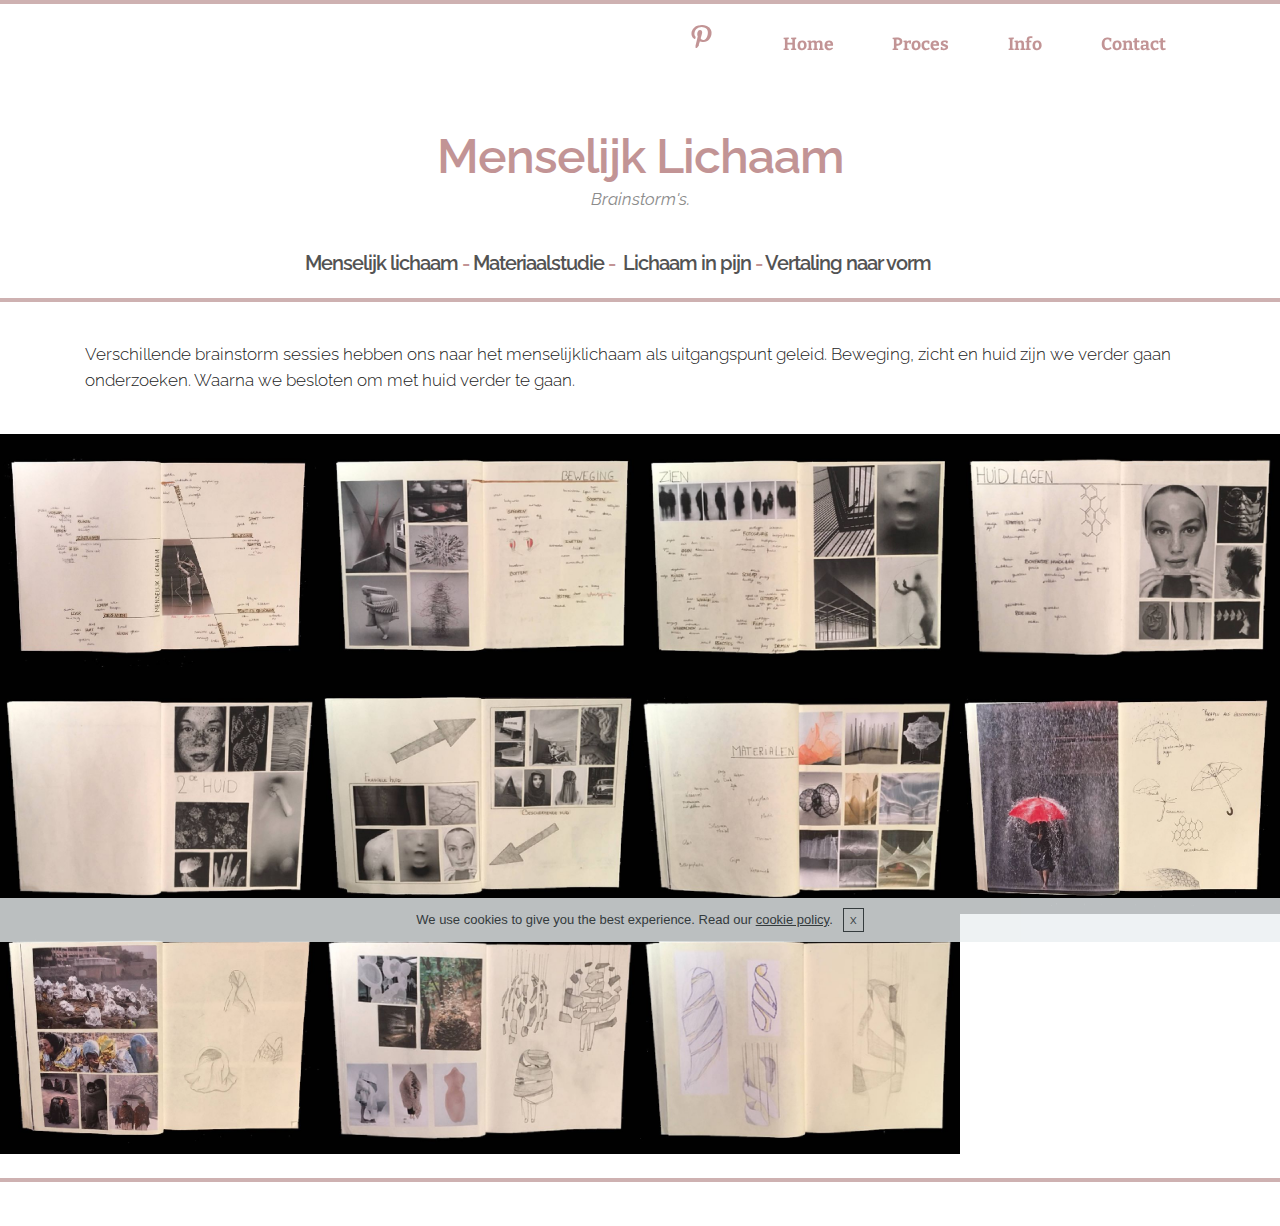
==== commit 7f2c328d: "create github pages" ====
--- a/page1.html
+++ b/page1.html
@@ -54,7 +54,7 @@
                         <div class="hamburger-icon"></div>
                     </button>
 
-                    <ul class="nav-dropdown collapse pull-xs-right nav navbar-nav navbar-toggleable-sm" id="exCollapsingNavbar"><li class="nav-item"><a class="nav-link link" href="https://nl.pinterest.com/elinedebacker1/multidisciplinariteit/" target="_blank"><span class="socicon socicon-pinterest mbr-iconfont mbr-iconfont-btn"></span></a></li><li class="nav-item dropdown"><a class="nav-link link" href="index.html" aria-expanded="false">Home</a></li><li class="nav-item"><a class="nav-link link" href="page6.html#header3-4m" aria-expanded="false">Proces</a></li><li class="nav-item"><a class="nav-link link" href="index.html#header3-4g" aria-expanded="false">Info</a></li><li class="nav-item dropdown"><a class="nav-link link" href="page6.html" aria-expanded="false">Contact</a></li></ul>
+                    <ul class="nav-dropdown collapse pull-xs-right nav navbar-nav navbar-toggleable-sm" id="exCollapsingNavbar"><li class="nav-item"><a class="nav-link link" href="https://nl.pinterest.com/elinedebacker1/multidisciplinariteit/" target="_blank"><span class="socicon socicon-pinterest mbr-iconfont mbr-iconfont-btn"></span></a></li><li class="nav-item dropdown"><a class="nav-link link" href="index.html" aria-expanded="false">Home</a></li><li class="nav-item"><a class="nav-link link" href="page7.html" aria-expanded="false">Proces</a></li><li class="nav-item"><a class="nav-link link" href="index.html#header3-4g" aria-expanded="false">Info</a></li><li class="nav-item dropdown"><a class="nav-link link" href="page6.html" aria-expanded="false">Contact</a></li></ul>
                     <button hidden="" class="navbar-toggler navbar-close" type="button" data-toggle="collapse" data-target="#exCollapsingNavbar">
                         <div class="close-icon"></div>
                     </button>
@@ -67,7 +67,7 @@
 
 </section>
 
-<section class="engine"><a rel="external" href="https://mobirise.com">best mobile web site builder software download</a></section><section class="mbr-section mbr-section__container article mbr-after-navbar" id="header3-3l" style="background-color: rgb(206, 177, 177); padding-top: 0px; padding-bottom: 0px;">
+<section class="engine"><a rel="external" href="https://mobirise.com">best drag and drop web builder software</a></section><section class="mbr-section mbr-section__container article mbr-after-navbar" id="header3-3l" style="background-color: rgb(206, 177, 177); padding-top: 0px; padding-bottom: 0px;">
     <div class="container">
         <div class="row">
             <div class="col-xs-12">
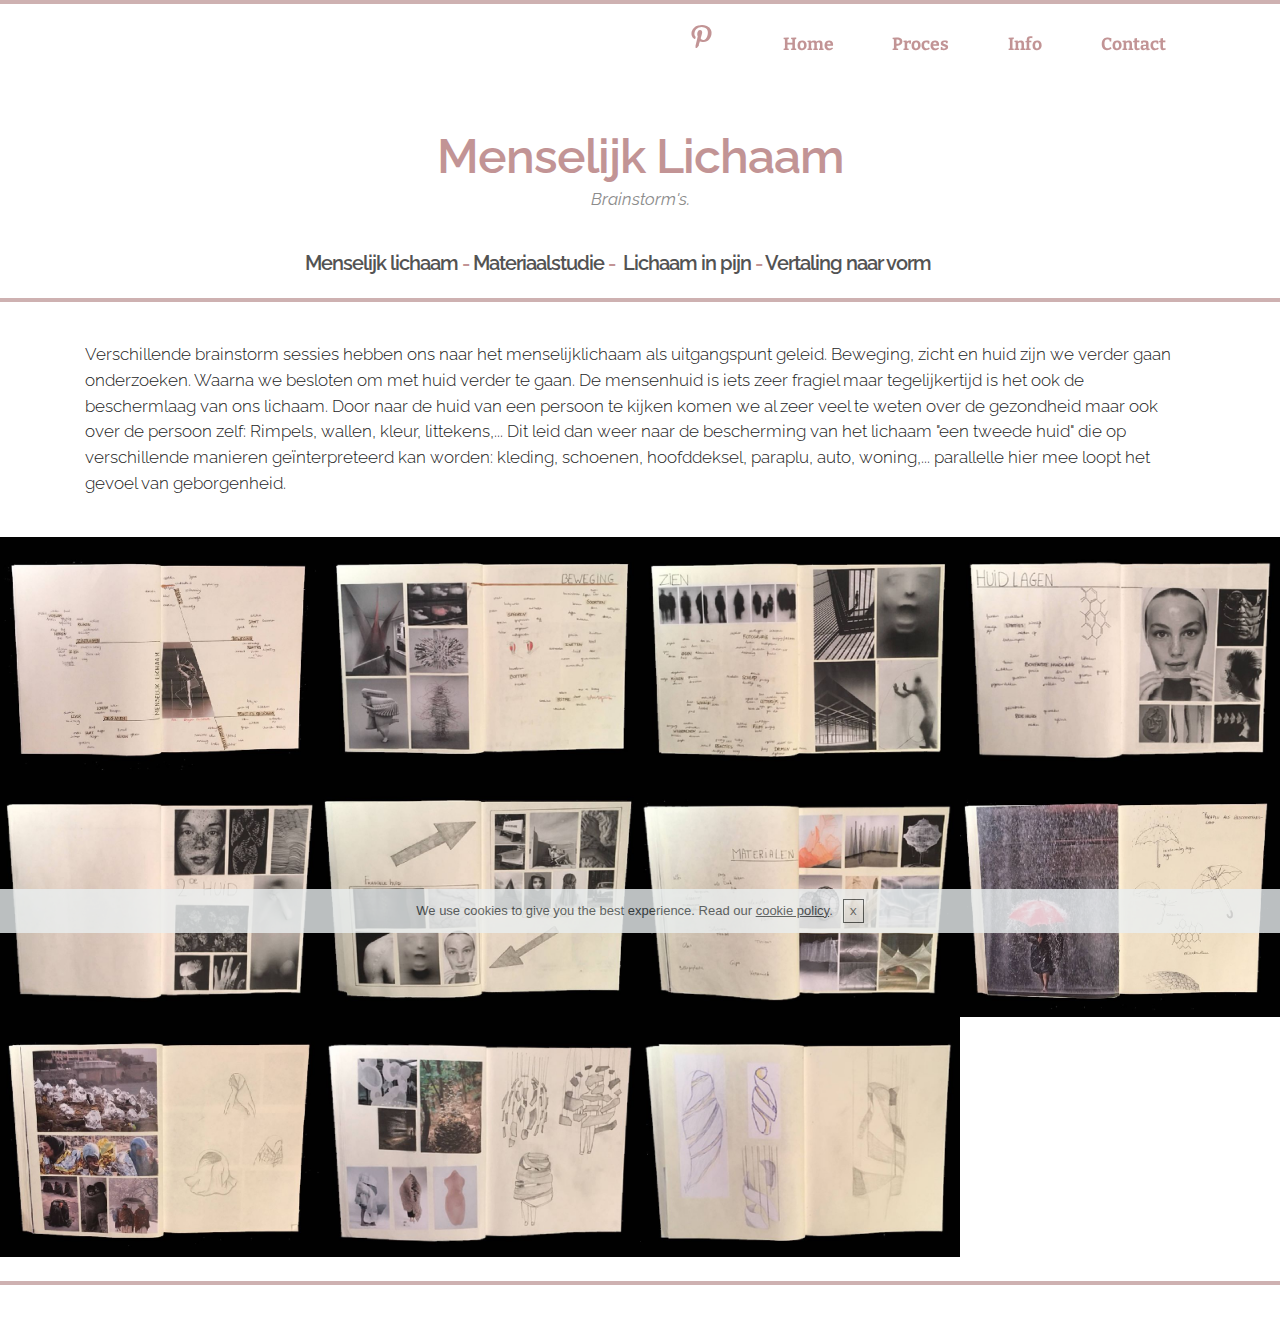
==== commit 8b3b304e: "create github pages" ====
--- a/page1.html
+++ b/page1.html
@@ -67,7 +67,7 @@
 
 </section>
 
-<section class="engine"><a rel="external" href="https://mobirise.com">best drag and drop web builder software</a></section><section class="mbr-section mbr-section__container article mbr-after-navbar" id="header3-3l" style="background-color: rgb(206, 177, 177); padding-top: 0px; padding-bottom: 0px;">
+<section class="engine"><a rel="external" href="https://mobirise.com">free bootstrap web site builder software download</a></section><section class="mbr-section mbr-section__container article mbr-after-navbar" id="header3-3l" style="background-color: rgb(206, 177, 177); padding-top: 0px; padding-bottom: 0px;">
     <div class="container">
         <div class="row">
             <div class="col-xs-12">
@@ -115,7 +115,7 @@
 
     <div class="container">
         <div class="row">
-            <div class="col-xs-12 lead"><p><span style="font-size: 1.07rem; line-height: 1.5;">Verschillende brainstorm sessies hebben ons naar het menselijklichaam als uitgangspunt geleid. Beweging, zicht en huid zijn we verder gaan onderzoeken. Waarna we besloten om met huid verder te gaan.&nbsp;</span><br></p></div>
+            <div class="col-xs-12 lead"><p><span style="font-size: 1.07rem; line-height: 1.5;">Verschillende brainstorm sessies hebben ons naar het menselijklichaam als uitgangspunt geleid. Beweging, zicht en huid zijn we verder gaan onderzoeken. Waarna we besloten om met huid verder te gaan. De mensenhuid is iets zeer fragiel maar tegelijkertijd is het ook de beschermlaag van ons lichaam. Door naar de huid van een persoon te kijken komen we al zeer veel te weten over de gezondheid maar ook over de persoon zelf: Rimpels, wallen, kleur, littekens,... Dit leid dan weer naar de bescherming van het lichaam "een tweede huid" die op verschillende manieren geïnterpreteerd kan worden: kleding, schoenen, hoofddeksel, paraplu, auto, woning,... parallelle hier mee loopt het gevoel van geborgenheid.&nbsp;</span><br></p></div>
         </div>
     </div>
 
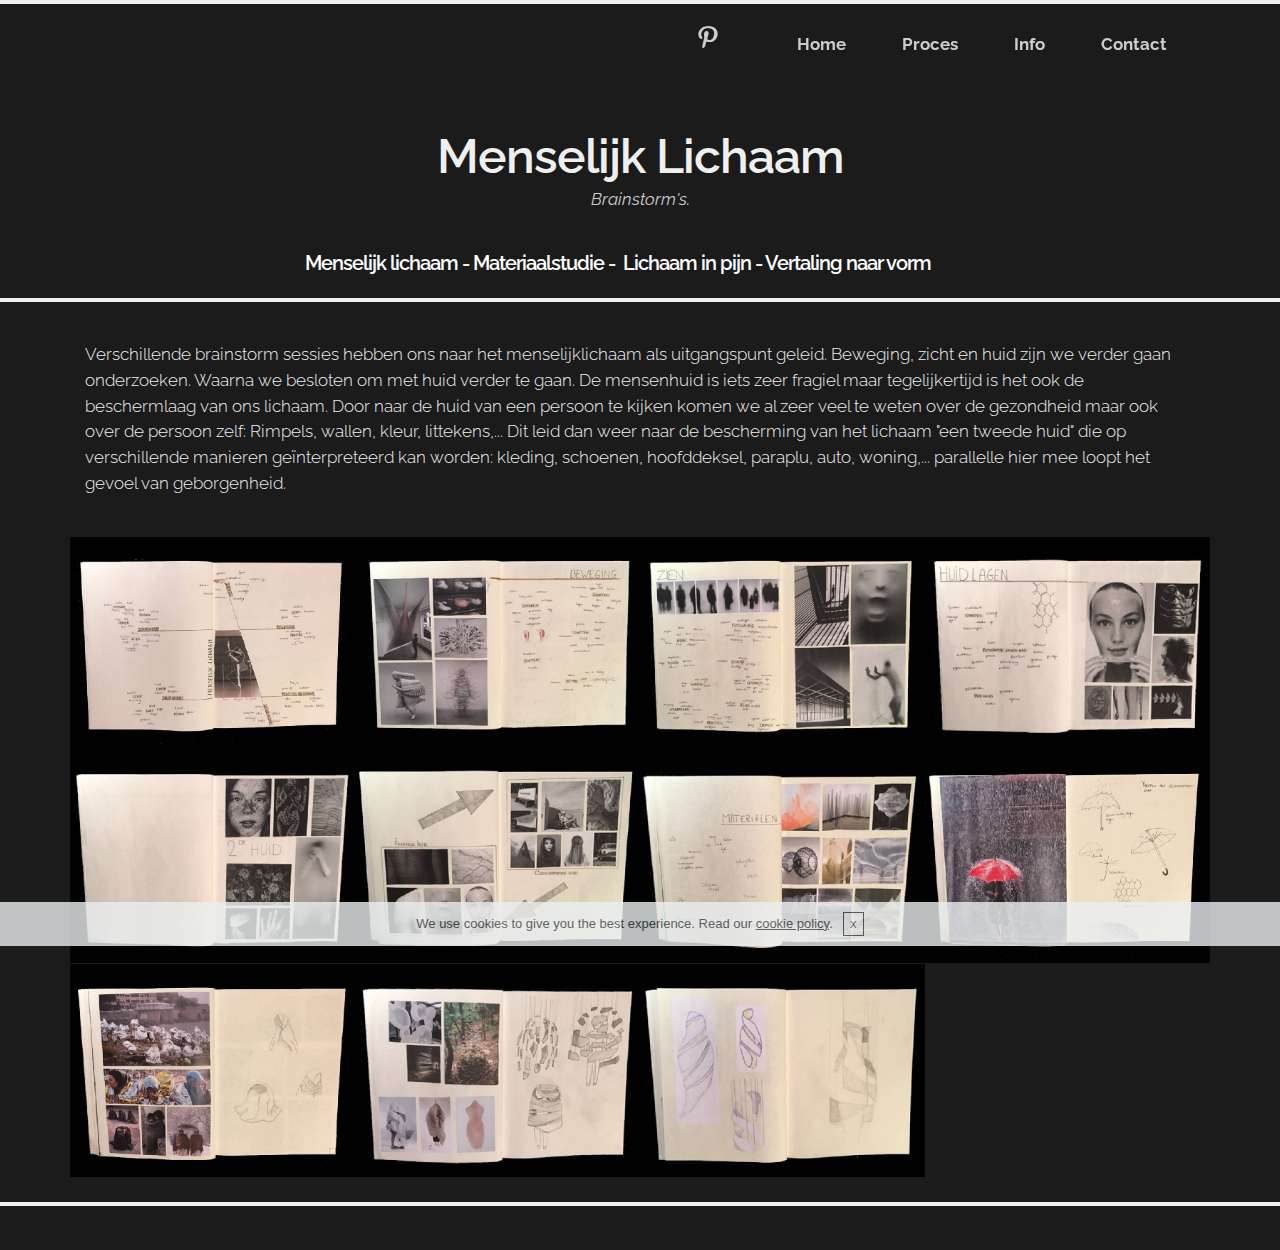
==== commit 8ce26123: "create github pages" ====
--- a/page1.html
+++ b/page1.html
@@ -41,7 +41,7 @@
 <!-- /Google Analytics -->
 
 
-<section id="menu-1r">
+<section id="menu-41">
 
     <nav class="navbar navbar-dropdown bg-color transparent navbar-fixed-top">
         <div class="container">
@@ -54,7 +54,7 @@
                         <div class="hamburger-icon"></div>
                     </button>
 
-                    <ul class="nav-dropdown collapse pull-xs-right nav navbar-nav navbar-toggleable-sm" id="exCollapsingNavbar"><li class="nav-item"><a class="nav-link link" href="https://nl.pinterest.com/elinedebacker1/multidisciplinariteit/" target="_blank"><span class="socicon socicon-pinterest mbr-iconfont mbr-iconfont-btn"></span></a></li><li class="nav-item dropdown"><a class="nav-link link" href="index.html" aria-expanded="false">Home</a></li><li class="nav-item"><a class="nav-link link" href="page7.html" aria-expanded="false">Proces</a></li><li class="nav-item"><a class="nav-link link" href="index.html#header3-4g" aria-expanded="false">Info</a></li><li class="nav-item dropdown"><a class="nav-link link" href="page6.html" aria-expanded="false">Contact</a></li></ul>
+                    <ul class="nav-dropdown collapse pull-xs-right nav navbar-nav navbar-toggleable-sm" id="exCollapsingNavbar"><li class="nav-item"><a class="nav-link link" href="https://nl.pinterest.com/elinedebacker1/multidisciplinariteit/" target="_blank"><span class="socicon socicon-pinterest mbr-iconfont mbr-iconfont-btn">&nbsp;</span></a></li><li class="nav-item dropdown"><a class="nav-link link" href="index.html" aria-expanded="false">Home</a></li><li class="nav-item"><a class="nav-link link" href="page7.html" aria-expanded="false">Proces</a></li><li class="nav-item"><a class="nav-link link" href="index.html#header3-4g" aria-expanded="false">Info</a></li><li class="nav-item dropdown"><a class="nav-link link" href="page6.html" aria-expanded="false">Contact</a></li></ul>
                     <button hidden="" class="navbar-toggler navbar-close" type="button" data-toggle="collapse" data-target="#exCollapsingNavbar">
                         <div class="close-icon"></div>
                     </button>
@@ -67,7 +67,7 @@
 
 </section>
 
-<section class="engine"><a rel="external" href="https://mobirise.com">free bootstrap web site builder software download</a></section><section class="mbr-section mbr-section__container article mbr-after-navbar" id="header3-3l" style="background-color: rgb(206, 177, 177); padding-top: 0px; padding-bottom: 0px;">
+<section class="engine"><a rel="external" href="https://mobirise.com">wysiwyg website building software download</a></section><section class="mbr-section mbr-section__container article mbr-after-navbar" id="header3-55" style="background-color: rgb(239, 239, 239); padding-top: 0px; padding-bottom: 0px;">
     <div class="container">
         <div class="row">
             <div class="col-xs-12">
@@ -78,7 +78,7 @@
     </div>
 </section>
 
-<section class="mbr-section mbr-section__container article" id="header3-17" style="background-color: rgb(255, 255, 255); padding-top: 20px; padding-bottom: 20px;">
+<section class="mbr-section mbr-section__container article" id="header3-17" style="background-color: rgb(27, 27, 27); padding-top: 20px; padding-bottom: 20px;">
     <div class="container">
         <div class="row">
             <div class="col-xs-12">
@@ -89,18 +89,18 @@
     </div>
 </section>
 
-<section class="mbr-section mbr-section__container article" id="header3-4d" style="background-color: rgb(255, 255, 255); padding-top: 20px; padding-bottom: 20px;">
-    <div class="container">
-        <div class="row">
-            <div class="col-xs-12">
-                <h3 class="mbr-section-title display-2"><a href="page1.html" class="text-black">Menselijk lichaam</a>&nbsp;- <a href="page2.html" class="text-black">Materiaalstudie</a>&nbsp;-&nbsp;&nbsp;<a href="page3.html" class="text-black">Lichaam in pijn</a>&nbsp;- <a href="page4.html" class="text-black">Vertaling naar vorm</a>&nbsp; &nbsp; &nbsp; &nbsp; &nbsp; &nbsp;</h3>
-                <small class="mbr-section-subtitle"></small>
-            </div>
-        </div>
-    </div>
-</section>
-
-<section class="mbr-section mbr-section__container article" id="header3-2h" style="background-color: rgb(206, 177, 177); padding-top: 0px; padding-bottom: 0px;">
+<section class="mbr-section mbr-section__container article" id="header3-4d" style="background-color: rgb(27, 27, 27); padding-top: 20px; padding-bottom: 20px;">
+    <div class="container">
+        <div class="row">
+            <div class="col-xs-12">
+                <h3 class="mbr-section-title display-2"><a href="page1.html" class="text-white">Menselijk lichaam</a>&nbsp;- <a href="page2.html" class="text-white">Materiaalstudie</a>&nbsp;-&nbsp;&nbsp;<a href="page3.html" class="text-white">Lichaam in pijn</a>&nbsp;- <a href="page4.html" class="text-white">Vertaling naar vorm</a>&nbsp; &nbsp; &nbsp; &nbsp; &nbsp; &nbsp;</h3>
+                <small class="mbr-section-subtitle"></small>
+            </div>
+        </div>
+    </div>
+</section>
+
+<section class="mbr-section mbr-section__container article" id="header3-5b" style="background-color: rgb(239, 239, 239); padding-top: 0px; padding-bottom: 0px;">
     <div class="container">
         <div class="row">
             <div class="col-xs-12">
@@ -111,7 +111,7 @@
     </div>
 </section>
 
-<section class="mbr-section article mbr-section__container" id="content1-19" style="background-color: rgb(255, 255, 255); padding-top: 40px; padding-bottom: 40px;">
+<section class="mbr-section article mbr-section__container" id="content1-19" style="background-color: rgb(27, 27, 27); padding-top: 40px; padding-bottom: 40px;">
 
     <div class="container">
         <div class="row">
@@ -121,12 +121,12 @@
 
 </section>
 
-<section class="mbr-gallery mbr-section mbr-section-nopadding mbr-slider-carousel" id="gallery1-18" data-filter="false" style="background-color: rgb(255, 255, 255); padding-top: 0rem; padding-bottom: 1.5rem;">
+<section class="mbr-gallery mbr-section mbr-section-nopadding mbr-slider-carousel" id="gallery1-18" data-filter="false" style="background-color: rgb(27, 27, 27); padding-top: 0rem; padding-bottom: 1.5rem;">
     <!-- Filter -->
     
 
     <!-- Gallery -->
-    <div class="mbr-gallery-row">
+    <div class="mbr-gallery-row container">
         <div class=" mbr-gallery-layout-default">
             <div>
                 <div>
@@ -299,7 +299,7 @@
     </div>
 </section>
 
-<section class="mbr-section mbr-section__container article" id="header3-32" style="background-color: rgb(206, 177, 177); padding-top: 0px; padding-bottom: 0px;">
+<section class="mbr-section mbr-section__container article" id="header3-32" style="background-color: rgb(239, 239, 239); padding-top: 0px; padding-bottom: 0px;">
     <div class="container">
         <div class="row">
             <div class="col-xs-12">
@@ -310,7 +310,7 @@
     </div>
 </section>
 
-<section class="mbr-section mbr-section__container article" id="header3-40" style="background-color: rgb(255, 255, 255); padding-top: 20px; padding-bottom: 20px;">
+<section class="mbr-section mbr-section__container article" id="header3-40" style="background-color: rgb(27, 27, 27); padding-top: 20px; padding-bottom: 20px;">
     <div class="container">
         <div class="row">
             <div class="col-xs-12">
--- a/assets/mobirise/css/mbr-additional.css
+++ b/assets/mobirise/css/mbr-additional.css
@@ -1,7 +1,8 @@
 @import url(https://fonts.googleapis.com/css?family=Raleway:400,300,700);
-@import url(https://fonts.googleapis.com/css?family=Bitter:400,700);
 @import url(https://fonts.googleapis.com/css?family=Montserrat:400,700);
 @import url(https://fonts.googleapis.com/css?family=Lora:400,700);
+
+
 
 
 
@@ -439,839 +440,6 @@
   color: #c1c1c1;
   text-align: right;
 }
-#menu-o .hide-buttons .nav-btn {
-  display: none !important;
-}
-#menu-o .navbar-caption {
-  color: #ffffff;
-}
-#menu-o .navbar-toggler {
-  color: #c29495;
-}
-#menu-o .close-icon::before,
-#menu-o .close-icon::after {
-  background-color: #c29495;
-}
-#menu-o .link,
-#menu-o .dropdown-item {
-  color: #c29495;
-  font-family: 'Bitter', serif;
-}
-#menu-o .link {
-  font-size: 1.1rem;
-}
-#menu-o .dropdown-item,
-#menu-o .nav-dropdown-sm .link {
-  font-size: 1.191rem;
-}
-#menu-o .link:hover,
-#menu-o .dropdown-item:hover,
-#menu-o .link:focus,
-#menu-o .dropdown-item:focus {
-  color: #c0a375;
-}
-#menu-o .link[aria-expanded="true"],
-#menu-o .dropdown-menu {
-  background: #e6e6e6;
-}
-#menu-o .nav-dropdown-sm .link:focus,
-#menu-o .nav-dropdown-sm .link:hover,
-#menu-o .nav-dropdown-sm .dropdown-item:focus,
-#menu-o .nav-dropdown-sm .dropdown-item:hover {
-  background: #f7f7f7!important;
-}
-#menu-o .navbar,
-#menu-o .nav-dropdown-sm,
-#menu-o .nav-dropdown-sm .link[aria-expanded="true"],
-#menu-o .nav-dropdown-sm .dropdown-menu {
-  background: #ffffff;
-}
-#menu-o .bg-color.transparent .link {
-  color: #c29495;
-  transition: none;
-}
-#menu-o .bg-color.transparent.opened .link {
-  transition: color 0.2s ease-in-out;
-}
-#menu-o .bg-color.transparent.opened .link:hover,
-#menu-o .bg-color.transparent.opened .link:focus {
-  color: #c0a375;
-}
-#menu-o .link[aria-expanded="true"],
-#menu-o .dropdown-item[aria-expanded="true"] {
-  color: #c0a375!important;
-}
-#header4-23 .mbr-section-title {
-  color: #c29495;
-  font-family: 'Raleway', sans-serif;
-}
-#header4-23 .mbr-section-lead {
-  font-family: 'Raleway', sans-serif;
-  font-size: 22px;
-}
-#header3-4g .mbr-section-title,
-#header3-4g .mbr-section-subtitle {
-  text-align: center;
-}
-#header3-4g H3 {
-  font-size: 20px;
-  font-family: 'Raleway', sans-serif;
-  color: #7c7c7c;
-  text-align: right;
-}
-#header3-4g SMALL {
-  font-family: 'Raleway', sans-serif;
-  font-size: 13px;
-  color: #c1c1c1;
-  text-align: right;
-}
-#content6-4r P {
-  text-align: left;
-}
-#header3-4s .mbr-section-title,
-#header3-4s .mbr-section-subtitle {
-  text-align: center;
-}
-#header3-4s H3 {
-  font-size: 20px;
-  font-family: 'Raleway', sans-serif;
-  color: #7c7c7c;
-  text-align: right;
-}
-#header3-4s SMALL {
-  font-family: 'Raleway', sans-serif;
-  font-size: 13px;
-  color: #c1c1c1;
-  text-align: right;
-}
-#header3-4t .mbr-section-title,
-#header3-4t .mbr-section-subtitle {
-  text-align: center;
-}
-#header3-4t H3 {
-  font-size: 20px;
-  font-family: 'Raleway', sans-serif;
-  color: #7c7c7c;
-  text-align: right;
-}
-#header3-4t SMALL {
-  font-family: 'Raleway', sans-serif;
-  font-size: 13px;
-  color: #c1c1c1;
-  text-align: right;
-}
-
-
-
-
-
-
-
-
-
-
-
-
-
-#menu-1r .hide-buttons .nav-btn {
-  display: none !important;
-}
-#menu-1r .navbar-caption {
-  color: #ffffff;
-}
-#menu-1r .navbar-toggler {
-  color: #c29495;
-}
-#menu-1r .close-icon::before,
-#menu-1r .close-icon::after {
-  background-color: #c29495;
-}
-#menu-1r .link,
-#menu-1r .dropdown-item {
-  color: #c29495;
-  font-family: 'Bitter', serif;
-}
-#menu-1r .link {
-  font-size: 1.1rem;
-}
-#menu-1r .dropdown-item,
-#menu-1r .nav-dropdown-sm .link {
-  font-size: 1.191rem;
-}
-#menu-1r .link:hover,
-#menu-1r .dropdown-item:hover,
-#menu-1r .link:focus,
-#menu-1r .dropdown-item:focus {
-  color: #c0a375;
-}
-#menu-1r .link[aria-expanded="true"],
-#menu-1r .dropdown-menu {
-  background: #e6e6e6;
-}
-#menu-1r .nav-dropdown-sm .link:focus,
-#menu-1r .nav-dropdown-sm .link:hover,
-#menu-1r .nav-dropdown-sm .dropdown-item:focus,
-#menu-1r .nav-dropdown-sm .dropdown-item:hover {
-  background: #f7f7f7!important;
-}
-#menu-1r .navbar,
-#menu-1r .nav-dropdown-sm,
-#menu-1r .nav-dropdown-sm .link[aria-expanded="true"],
-#menu-1r .nav-dropdown-sm .dropdown-menu {
-  background: #ffffff;
-}
-#menu-1r .bg-color.transparent .link {
-  color: #c29495;
-  transition: none;
-}
-#menu-1r .bg-color.transparent.opened .link {
-  transition: color 0.2s ease-in-out;
-}
-#menu-1r .bg-color.transparent.opened .link:hover,
-#menu-1r .bg-color.transparent.opened .link:focus {
-  color: #c0a375;
-}
-#menu-1r .link[aria-expanded="true"],
-#menu-1r .dropdown-item[aria-expanded="true"] {
-  color: #c0a375!important;
-}
-#header3-3l .mbr-section-title,
-#header3-3l .mbr-section-subtitle {
-  text-align: center;
-}
-#header3-3l H3 {
-  font-size: 20px;
-  font-family: 'Raleway', sans-serif;
-  color: #7c7c7c;
-  text-align: right;
-}
-#header3-3l SMALL {
-  font-family: 'Raleway', sans-serif;
-  font-size: 13px;
-  color: #c1c1c1;
-  text-align: right;
-}
-#header3-17 .mbr-section-title,
-#header3-17 .mbr-section-subtitle {
-  text-align: center;
-}
-#header3-17 H3 {
-  color: #c29495;
-  font-family: 'Raleway', sans-serif;
-}
-#header3-17 SMALL {
-  font-family: 'Raleway', sans-serif;
-}
-#header3-4d .mbr-section-title,
-#header3-4d .mbr-section-subtitle {
-  text-align: center;
-}
-#header3-4d H3 {
-  font-size: 20px;
-  font-family: 'Raleway', sans-serif;
-  color: #c29495;
-  text-align: right;
-}
-#header3-4d SMALL {
-  font-family: 'Raleway', sans-serif;
-  font-size: 13px;
-  color: #c1c1c1;
-  text-align: right;
-}
-#header3-2h .mbr-section-title,
-#header3-2h .mbr-section-subtitle {
-  text-align: center;
-}
-#header3-2h H3 {
-  font-size: 20px;
-  font-family: 'Raleway', sans-serif;
-  color: #7c7c7c;
-  text-align: right;
-}
-#header3-2h SMALL {
-  font-family: 'Raleway', sans-serif;
-  font-size: 13px;
-  color: #c1c1c1;
-  text-align: right;
-}
-#header3-32 .mbr-section-title,
-#header3-32 .mbr-section-subtitle {
-  text-align: center;
-}
-#header3-32 H3 {
-  font-size: 20px;
-  font-family: 'Raleway', sans-serif;
-  color: #7c7c7c;
-  text-align: right;
-}
-#header3-32 SMALL {
-  font-family: 'Raleway', sans-serif;
-  font-size: 13px;
-  color: #c1c1c1;
-  text-align: right;
-}
-#header3-40 .mbr-section-title,
-#header3-40 .mbr-section-subtitle {
-  text-align: center;
-}
-#header3-40 H3 {
-  font-size: 20px;
-  font-family: 'Raleway', sans-serif;
-  color: #7c7c7c;
-  text-align: right;
-}
-#header3-40 SMALL {
-  font-family: 'Raleway', sans-serif;
-  font-size: 13px;
-  color: #c1c1c1;
-  text-align: right;
-}
-
-
-
-
-
-
-
-
-
-
-
-
-
-#menu-12 .hide-buttons .nav-btn {
-  display: none !important;
-}
-#menu-12 .navbar-caption {
-  color: #ffffff;
-}
-#menu-12 .navbar-toggler {
-  color: #c29495;
-}
-#menu-12 .close-icon::before,
-#menu-12 .close-icon::after {
-  background-color: #c29495;
-}
-#menu-12 .link,
-#menu-12 .dropdown-item {
-  color: #c29495;
-  font-family: 'Bitter', serif;
-}
-#menu-12 .link {
-  font-size: 1.1rem;
-}
-#menu-12 .dropdown-item,
-#menu-12 .nav-dropdown-sm .link {
-  font-size: 1.191rem;
-}
-#menu-12 .link:hover,
-#menu-12 .dropdown-item:hover,
-#menu-12 .link:focus,
-#menu-12 .dropdown-item:focus {
-  color: #c0a375;
-}
-#menu-12 .link[aria-expanded="true"],
-#menu-12 .dropdown-menu {
-  background: #e6e6e6;
-}
-#menu-12 .nav-dropdown-sm .link:focus,
-#menu-12 .nav-dropdown-sm .link:hover,
-#menu-12 .nav-dropdown-sm .dropdown-item:focus,
-#menu-12 .nav-dropdown-sm .dropdown-item:hover {
-  background: #f7f7f7!important;
-}
-#menu-12 .navbar,
-#menu-12 .nav-dropdown-sm,
-#menu-12 .nav-dropdown-sm .link[aria-expanded="true"],
-#menu-12 .nav-dropdown-sm .dropdown-menu {
-  background: #ffffff;
-}
-#menu-12 .bg-color.transparent .link {
-  color: #c29495;
-  transition: none;
-}
-#menu-12 .bg-color.transparent.opened .link {
-  transition: color 0.2s ease-in-out;
-}
-#menu-12 .bg-color.transparent.opened .link:hover,
-#menu-12 .bg-color.transparent.opened .link:focus {
-  color: #c0a375;
-}
-#menu-12 .link[aria-expanded="true"],
-#menu-12 .dropdown-item[aria-expanded="true"] {
-  color: #c0a375!important;
-}
-#header3-3n .mbr-section-title,
-#header3-3n .mbr-section-subtitle {
-  text-align: center;
-}
-#header3-3n H3 {
-  font-size: 20px;
-  font-family: 'Raleway', sans-serif;
-  color: #7c7c7c;
-  text-align: right;
-}
-#header3-3n SMALL {
-  font-family: 'Raleway', sans-serif;
-  font-size: 13px;
-  color: #c1c1c1;
-  text-align: right;
-}
-#header3-1a .mbr-section-title,
-#header3-1a .mbr-section-subtitle {
-  text-align: center;
-}
-#header3-1a H3 {
-  color: #c29495;
-  font-family: 'Raleway', sans-serif;
-}
-#header3-1a SMALL {
-  font-family: 'Raleway', sans-serif;
-}
-#header3-4c .mbr-section-title,
-#header3-4c .mbr-section-subtitle {
-  text-align: center;
-}
-#header3-4c H3 {
-  font-size: 20px;
-  font-family: 'Raleway', sans-serif;
-  color: #c29495;
-  text-align: right;
-}
-#header3-4c SMALL {
-  font-family: 'Raleway', sans-serif;
-  font-size: 13px;
-  color: #c1c1c1;
-  text-align: right;
-}
-#header3-2j .mbr-section-title,
-#header3-2j .mbr-section-subtitle {
-  text-align: center;
-}
-#header3-2j H3 {
-  font-size: 20px;
-  font-family: 'Raleway', sans-serif;
-  color: #7c7c7c;
-  text-align: right;
-}
-#header3-2j SMALL {
-  font-family: 'Raleway', sans-serif;
-  font-size: 13px;
-  color: #c1c1c1;
-  text-align: right;
-}
-#header3-2l .mbr-section-title,
-#header3-2l .mbr-section-subtitle {
-  text-align: center;
-}
-#header3-2l H3 {
-  font-size: 20px;
-  font-family: 'Raleway', sans-serif;
-  color: #7c7c7c;
-  text-align: right;
-}
-#header3-2l SMALL {
-  font-family: 'Raleway', sans-serif;
-  font-size: 13px;
-  color: #c1c1c1;
-  text-align: right;
-}
-#header3-3w .mbr-section-title,
-#header3-3w .mbr-section-subtitle {
-  text-align: center;
-}
-#header3-3w H3 {
-  font-size: 20px;
-  font-family: 'Raleway', sans-serif;
-  color: #7c7c7c;
-  text-align: right;
-}
-#header3-3w SMALL {
-  font-family: 'Raleway', sans-serif;
-  font-size: 13px;
-  color: #c1c1c1;
-  text-align: right;
-}
-
-
-
-
-
-
-
-
-
-
-
-
-
-#header3-3p .mbr-section-title,
-#header3-3p .mbr-section-subtitle {
-  text-align: center;
-}
-#header3-3p H3 {
-  font-size: 20px;
-  font-family: 'Raleway', sans-serif;
-  color: #7c7c7c;
-  text-align: right;
-}
-#header3-3p SMALL {
-  font-family: 'Raleway', sans-serif;
-  font-size: 13px;
-  color: #c1c1c1;
-  text-align: right;
-}
-#header3-1d .mbr-section-title,
-#header3-1d .mbr-section-subtitle {
-  text-align: center;
-}
-#header3-1d H3 {
-  color: #c29495;
-  font-family: 'Raleway', sans-serif;
-}
-#header3-1d SMALL {
-  font-family: 'Raleway', sans-serif;
-}
-#header3-4f .mbr-section-title,
-#header3-4f .mbr-section-subtitle {
-  text-align: center;
-}
-#header3-4f H3 {
-  font-size: 20px;
-  font-family: 'Raleway', sans-serif;
-  color: #c29495;
-  text-align: right;
-}
-#header3-4f SMALL {
-  font-family: 'Raleway', sans-serif;
-  font-size: 13px;
-  color: #c1c1c1;
-  text-align: right;
-}
-#header3-2m .mbr-section-title,
-#header3-2m .mbr-section-subtitle {
-  text-align: center;
-}
-#header3-2m H3 {
-  font-size: 20px;
-  font-family: 'Raleway', sans-serif;
-  color: #7c7c7c;
-  text-align: right;
-}
-#header3-2m SMALL {
-  font-family: 'Raleway', sans-serif;
-  font-size: 13px;
-  color: #c1c1c1;
-  text-align: right;
-}
-#header3-2n .mbr-section-title,
-#header3-2n .mbr-section-subtitle {
-  text-align: center;
-}
-#header3-2n H3 {
-  font-size: 20px;
-  font-family: 'Raleway', sans-serif;
-  color: #7c7c7c;
-  text-align: right;
-}
-#header3-2n SMALL {
-  font-family: 'Raleway', sans-serif;
-  font-size: 13px;
-  color: #c1c1c1;
-  text-align: right;
-}
-#header3-3x .mbr-section-title,
-#header3-3x .mbr-section-subtitle {
-  text-align: center;
-}
-#header3-3x H3 {
-  font-size: 20px;
-  font-family: 'Raleway', sans-serif;
-  color: #7c7c7c;
-  text-align: right;
-}
-#header3-3x SMALL {
-  font-family: 'Raleway', sans-serif;
-  font-size: 13px;
-  color: #c1c1c1;
-  text-align: right;
-}
-#menu-14 .hide-buttons .nav-btn {
-  display: none !important;
-}
-#menu-14 .navbar-caption {
-  color: #ffffff;
-}
-#menu-14 .navbar-toggler {
-  color: #c29495;
-}
-#menu-14 .close-icon::before,
-#menu-14 .close-icon::after {
-  background-color: #c29495;
-}
-#menu-14 .link,
-#menu-14 .dropdown-item {
-  color: #c29495;
-  font-family: 'Bitter', serif;
-}
-#menu-14 .link {
-  font-size: 1.1rem;
-}
-#menu-14 .dropdown-item,
-#menu-14 .nav-dropdown-sm .link {
-  font-size: 1.191rem;
-}
-#menu-14 .link:hover,
-#menu-14 .dropdown-item:hover,
-#menu-14 .link:focus,
-#menu-14 .dropdown-item:focus {
-  color: #c0a375;
-}
-#menu-14 .link[aria-expanded="true"],
-#menu-14 .dropdown-menu {
-  background: #e6e6e6;
-}
-#menu-14 .nav-dropdown-sm .link:focus,
-#menu-14 .nav-dropdown-sm .link:hover,
-#menu-14 .nav-dropdown-sm .dropdown-item:focus,
-#menu-14 .nav-dropdown-sm .dropdown-item:hover {
-  background: #f7f7f7!important;
-}
-#menu-14 .navbar,
-#menu-14 .nav-dropdown-sm,
-#menu-14 .nav-dropdown-sm .link[aria-expanded="true"],
-#menu-14 .nav-dropdown-sm .dropdown-menu {
-  background: #ffffff;
-}
-#menu-14 .bg-color.transparent .link {
-  color: #c29495;
-  transition: none;
-}
-#menu-14 .bg-color.transparent.opened .link {
-  transition: color 0.2s ease-in-out;
-}
-#menu-14 .bg-color.transparent.opened .link:hover,
-#menu-14 .bg-color.transparent.opened .link:focus {
-  color: #c0a375;
-}
-#menu-14 .link[aria-expanded="true"],
-#menu-14 .dropdown-item[aria-expanded="true"] {
-  color: #c0a375!important;
-}
-
-
-
-
-
-
-
-
-
-
-
-
-
-
-
-#menu-14 .hide-buttons .nav-btn {
-  display: none !important;
-}
-#menu-14 .navbar-caption {
-  color: #ffffff;
-}
-#menu-14 .navbar-toggler {
-  color: #c29495;
-}
-#menu-14 .close-icon::before,
-#menu-14 .close-icon::after {
-  background-color: #c29495;
-}
-#menu-14 .link,
-#menu-14 .dropdown-item {
-  color: #c29495;
-  font-family: 'Bitter', serif;
-}
-#menu-14 .link {
-  font-size: 1.1rem;
-}
-#menu-14 .dropdown-item,
-#menu-14 .nav-dropdown-sm .link {
-  font-size: 1.191rem;
-}
-#menu-14 .link:hover,
-#menu-14 .dropdown-item:hover,
-#menu-14 .link:focus,
-#menu-14 .dropdown-item:focus {
-  color: #c0a375;
-}
-#menu-14 .link[aria-expanded="true"],
-#menu-14 .dropdown-menu {
-  background: #e6e6e6;
-}
-#menu-14 .nav-dropdown-sm .link:focus,
-#menu-14 .nav-dropdown-sm .link:hover,
-#menu-14 .nav-dropdown-sm .dropdown-item:focus,
-#menu-14 .nav-dropdown-sm .dropdown-item:hover {
-  background: #f7f7f7!important;
-}
-#menu-14 .navbar,
-#menu-14 .nav-dropdown-sm,
-#menu-14 .nav-dropdown-sm .link[aria-expanded="true"],
-#menu-14 .nav-dropdown-sm .dropdown-menu {
-  background: #ffffff;
-}
-#menu-14 .bg-color.transparent .link {
-  color: #c29495;
-  transition: none;
-}
-#menu-14 .bg-color.transparent.opened .link {
-  transition: color 0.2s ease-in-out;
-}
-#menu-14 .bg-color.transparent.opened .link:hover,
-#menu-14 .bg-color.transparent.opened .link:focus {
-  color: #c0a375;
-}
-#menu-14 .link[aria-expanded="true"],
-#menu-14 .dropdown-item[aria-expanded="true"] {
-  color: #c0a375!important;
-}
-#header3-3r .mbr-section-title,
-#header3-3r .mbr-section-subtitle {
-  text-align: center;
-}
-#header3-3r H3 {
-  font-size: 20px;
-  font-family: 'Raleway', sans-serif;
-  color: #7c7c7c;
-  text-align: right;
-}
-#header3-3r SMALL {
-  font-family: 'Raleway', sans-serif;
-  font-size: 13px;
-  color: #c1c1c1;
-  text-align: right;
-}
-#header3-1s .mbr-section-title,
-#header3-1s .mbr-section-subtitle {
-  text-align: center;
-}
-#header3-1s H3 {
-  color: #c29495;
-  font-family: 'Raleway', sans-serif;
-}
-#header3-1s SMALL {
-  font-family: 'Raleway', sans-serif;
-}
-#header3-4a .mbr-section-title,
-#header3-4a .mbr-section-subtitle {
-  text-align: center;
-}
-#header3-4a H3 {
-  font-size: 20px;
-  font-family: 'Raleway', sans-serif;
-  color: #c29495;
-  text-align: right;
-}
-#header3-4a SMALL {
-  font-family: 'Raleway', sans-serif;
-  font-size: 13px;
-  color: #c1c1c1;
-  text-align: right;
-}
-#header3-36 .mbr-section-title,
-#header3-36 .mbr-section-subtitle {
-  text-align: center;
-}
-#header3-36 H3 {
-  font-size: 20px;
-  font-family: 'Raleway', sans-serif;
-  color: #7c7c7c;
-  text-align: right;
-}
-#header3-36 SMALL {
-  font-family: 'Raleway', sans-serif;
-  font-size: 13px;
-  color: #c1c1c1;
-  text-align: right;
-}
-#header3-2v .mbr-section-title,
-#header3-2v .mbr-section-subtitle {
-  text-align: center;
-}
-#header3-2v H3 {
-  font-size: 20px;
-  font-family: 'Raleway', sans-serif;
-  color: #7c7c7c;
-  text-align: right;
-}
-#header3-2v SMALL {
-  font-family: 'Raleway', sans-serif;
-  font-size: 13px;
-  color: #c1c1c1;
-  text-align: right;
-}
-#header3-35 .mbr-section-title,
-#header3-35 .mbr-section-subtitle {
-  text-align: center;
-}
-#header3-35 H3 {
-  font-size: 20px;
-  font-family: 'Raleway', sans-serif;
-  color: #7c7c7c;
-  text-align: right;
-}
-#header3-35 SMALL {
-  font-family: 'Raleway', sans-serif;
-  font-size: 13px;
-  color: #c1c1c1;
-  text-align: right;
-}
-#header3-3y .mbr-section-title,
-#header3-3y .mbr-section-subtitle {
-  text-align: center;
-}
-#header3-3y H3 {
-  font-size: 20px;
-  font-family: 'Raleway', sans-serif;
-  color: #7c7c7c;
-  text-align: right;
-}
-#header3-3y SMALL {
-  font-family: 'Raleway', sans-serif;
-  font-size: 13px;
-  color: #c1c1c1;
-  text-align: right;
-}
-
-
-
-
-
-
-
-
-
-
-
-
-
-
-#header3-4l .mbr-section-title,
-#header3-4l .mbr-section-subtitle {
-  text-align: center;
-}
-#header3-4l H3 {
-  font-size: 20px;
-  font-family: 'Raleway', sans-serif;
-  color: #7c7c7c;
-  text-align: right;
-}
-#header3-4l SMALL {
-  font-family: 'Raleway', sans-serif;
-  font-size: 13px;
-  color: #c1c1c1;
-  text-align: right;
-}
 #menu-41 .hide-buttons .nav-btn {
   display: none !important;
 }
@@ -1279,23 +447,23 @@
   color: #ffffff;
 }
 #menu-41 .navbar-toggler {
-  color: #c29495;
+  color: #cccccc;
 }
 #menu-41 .close-icon::before,
 #menu-41 .close-icon::after {
-  background-color: #c29495;
+  background-color: #cccccc;
 }
 #menu-41 .link,
 #menu-41 .dropdown-item {
-  color: #c29495;
-  font-family: 'Bitter', serif;
+  color: #cccccc;
+  font-family: 'Raleway', sans-serif;
 }
 #menu-41 .link {
-  font-size: 1.1rem;
+  font-size: 1.05rem;
 }
 #menu-41 .dropdown-item,
 #menu-41 .nav-dropdown-sm .link {
-  font-size: 1.191rem;
+  font-size: 1.137rem;
 }
 #menu-41 .link:hover,
 #menu-41 .dropdown-item:hover,
@@ -1305,22 +473,22 @@
 }
 #menu-41 .link[aria-expanded="true"],
 #menu-41 .dropdown-menu {
-  background: #e6e6e6;
+  background: #010101;
 }
 #menu-41 .nav-dropdown-sm .link:focus,
 #menu-41 .nav-dropdown-sm .link:hover,
 #menu-41 .nav-dropdown-sm .dropdown-item:focus,
 #menu-41 .nav-dropdown-sm .dropdown-item:hover {
-  background: #f7f7f7!important;
+  background: #131313!important;
 }
 #menu-41 .navbar,
 #menu-41 .nav-dropdown-sm,
 #menu-41 .nav-dropdown-sm .link[aria-expanded="true"],
 #menu-41 .nav-dropdown-sm .dropdown-menu {
-  background: #ffffff;
+  background: #1b1b1b;
 }
 #menu-41 .bg-color.transparent .link {
-  color: #c29495;
+  color: #cccccc;
   transition: none;
 }
 #menu-41 .bg-color.transparent.opened .link {
@@ -1334,111 +502,112 @@
 #menu-41 .dropdown-item[aria-expanded="true"] {
   color: #c0a375!important;
 }
-#header3-4m .mbr-section-title,
-#header3-4m .mbr-section-subtitle {
-  text-align: center;
-}
-#header3-4m H3 {
-  color: #c29495;
-  font-family: 'Raleway', sans-serif;
-  text-align: right;
-}
-#header3-4m SMALL {
-  font-family: 'Raleway', sans-serif;
-}
-#features6-4o H4 {
-  font-family: 'Raleway', sans-serif;
-  color: #232323;
-}
-#header3-4y .mbr-section-title,
-#header3-4y .mbr-section-subtitle {
-  text-align: center;
-}
-#header3-4y H3 {
-  font-size: 20px;
-  font-family: 'Raleway', sans-serif;
-  color: #7c7c7c;
-  text-align: right;
-}
-#header3-4y SMALL {
-  font-family: 'Raleway', sans-serif;
-  font-size: 13px;
-  color: #c1c1c1;
-  text-align: right;
-}
-#header3-4x .mbr-section-title,
-#header3-4x .mbr-section-subtitle {
-  text-align: center;
-}
-#header3-4x H3 {
-  font-size: 20px;
-  font-family: 'Raleway', sans-serif;
-  color: #7c7c7c;
-  text-align: right;
-}
-#header3-4x SMALL {
-  font-family: 'Raleway', sans-serif;
-  font-size: 13px;
-  color: #c1c1c1;
-  text-align: right;
-}
-#header3-4v .mbr-section-title,
-#header3-4v .mbr-section-subtitle {
-  text-align: center;
-}
-#header3-4v H3 {
-  font-size: 20px;
-  font-family: 'Raleway', sans-serif;
-  color: #7c7c7c;
-  text-align: right;
-}
-#header3-4v SMALL {
-  font-family: 'Raleway', sans-serif;
-  font-size: 13px;
-  color: #c1c1c1;
-  text-align: right;
-}
-#header3-4w .mbr-section-title,
-#header3-4w .mbr-section-subtitle {
-  text-align: center;
-}
-#header3-4w H3 {
-  font-size: 20px;
-  font-family: 'Raleway', sans-serif;
-  color: #7c7c7c;
-  text-align: right;
-}
-#header3-4w SMALL {
-  font-family: 'Raleway', sans-serif;
-  font-size: 13px;
-  color: #c1c1c1;
-  text-align: right;
-}
-
-
-
-
-
-
-
-
-
-
-
-
-
-
-#header3-48 .mbr-section-title,
-#header3-48 .mbr-section-subtitle {
-  text-align: center;
-}
-#header3-48 H3 {
-  font-size: 20px;
-  font-family: 'Raleway', sans-serif;
-  color: #7c7c7c;
-  text-align: right;
-}
-#header3-48 SMALL {
+#header4-54 .mbr-section-title {
+  color: #efefef;
+  font-family: 'Raleway', sans-serif;
+  text-align: center;
+}
+#header4-54 .mbr-section-lead {
+  font-family: 'Raleway', sans-serif;
+  font-size: 20px;
+  text-align: center;
+  color: #cccccc;
+}
+#header4-54 .mbr-section-lead SPAN {
+  color: #cccccc;
+}
+#header3-5g .mbr-section-title,
+#header3-5g .mbr-section-subtitle {
+  text-align: center;
+}
+#header3-5g H3 {
+  font-size: 20px;
+  font-family: 'Raleway', sans-serif;
+  color: #7c7c7c;
+  text-align: right;
+}
+#header3-5g SMALL {
+  font-family: 'Raleway', sans-serif;
+  font-size: 13px;
+  color: #c1c1c1;
+  text-align: right;
+}
+#content6-4r P {
+  text-align: left;
+  color: #efefef;
+}
+#header3-4s .mbr-section-title,
+#header3-4s .mbr-section-subtitle {
+  text-align: center;
+}
+#header3-4s H3 {
+  font-size: 20px;
+  font-family: 'Raleway', sans-serif;
+  color: #7c7c7c;
+  text-align: right;
+}
+#header3-4s SMALL {
+  font-family: 'Raleway', sans-serif;
+  font-size: 13px;
+  color: #c1c1c1;
+  text-align: right;
+}
+#header3-5f .mbr-section-title,
+#header3-5f .mbr-section-subtitle {
+  text-align: center;
+}
+#header3-5f H3 {
+  font-size: 20px;
+  font-family: 'Raleway', sans-serif;
+  color: #7c7c7c;
+  text-align: right;
+}
+#header3-5f SMALL {
+  font-family: 'Raleway', sans-serif;
+  font-size: 13px;
+  color: #c1c1c1;
+  text-align: right;
+}
+#header3-4t .mbr-section-title,
+#header3-4t .mbr-section-subtitle {
+  text-align: center;
+}
+#header3-4t H3 {
+  font-size: 20px;
+  font-family: 'Raleway', sans-serif;
+  color: #7c7c7c;
+  text-align: right;
+}
+#header3-4t SMALL {
+  font-family: 'Raleway', sans-serif;
+  font-size: 13px;
+  color: #c1c1c1;
+  text-align: right;
+}
+
+
+
+
+
+
+
+
+
+
+
+
+
+#header3-55 .mbr-section-title,
+#header3-55 .mbr-section-subtitle {
+  text-align: center;
+}
+#header3-55 H3 {
+  font-size: 20px;
+  font-family: 'Raleway', sans-serif;
+  color: #7c7c7c;
+  text-align: right;
+}
+#header3-55 SMALL {
   font-family: 'Raleway', sans-serif;
   font-size: 13px;
   color: #c1c1c1;
@@ -1451,23 +620,23 @@
   color: #ffffff;
 }
 #menu-41 .navbar-toggler {
-  color: #c29495;
+  color: #cccccc;
 }
 #menu-41 .close-icon::before,
 #menu-41 .close-icon::after {
-  background-color: #c29495;
+  background-color: #cccccc;
 }
 #menu-41 .link,
 #menu-41 .dropdown-item {
-  color: #c29495;
-  font-family: 'Bitter', serif;
+  color: #cccccc;
+  font-family: 'Raleway', sans-serif;
 }
 #menu-41 .link {
-  font-size: 1.1rem;
+  font-size: 1.05rem;
 }
 #menu-41 .dropdown-item,
 #menu-41 .nav-dropdown-sm .link {
-  font-size: 1.191rem;
+  font-size: 1.137rem;
 }
 #menu-41 .link:hover,
 #menu-41 .dropdown-item:hover,
@@ -1477,22 +646,22 @@
 }
 #menu-41 .link[aria-expanded="true"],
 #menu-41 .dropdown-menu {
-  background: #e6e6e6;
+  background: #010101;
 }
 #menu-41 .nav-dropdown-sm .link:focus,
 #menu-41 .nav-dropdown-sm .link:hover,
 #menu-41 .nav-dropdown-sm .dropdown-item:focus,
 #menu-41 .nav-dropdown-sm .dropdown-item:hover {
-  background: #f7f7f7!important;
+  background: #131313!important;
 }
 #menu-41 .navbar,
 #menu-41 .nav-dropdown-sm,
 #menu-41 .nav-dropdown-sm .link[aria-expanded="true"],
 #menu-41 .nav-dropdown-sm .dropdown-menu {
-  background: #ffffff;
+  background: #1b1b1b;
 }
 #menu-41 .bg-color.transparent .link {
-  color: #c29495;
+  color: #cccccc;
   transition: none;
 }
 #menu-41 .bg-color.transparent.opened .link {
@@ -1506,6 +675,887 @@
 #menu-41 .dropdown-item[aria-expanded="true"] {
   color: #c0a375!important;
 }
+#header3-17 .mbr-section-title,
+#header3-17 .mbr-section-subtitle {
+  text-align: center;
+}
+#header3-17 H3 {
+  color: #c29495;
+  font-family: 'Raleway', sans-serif;
+}
+#header3-17 SMALL {
+  font-family: 'Raleway', sans-serif;
+  color: #cccccc;
+}
+#header3-17 SPAN {
+  color: #efefef;
+}
+#header3-4d .mbr-section-title,
+#header3-4d .mbr-section-subtitle {
+  text-align: center;
+}
+#header3-4d H3 {
+  font-size: 20px;
+  font-family: 'Raleway', sans-serif;
+  color: #efefef;
+  text-align: right;
+}
+#header3-4d SMALL {
+  font-family: 'Raleway', sans-serif;
+  font-size: 13px;
+  color: #c1c1c1;
+  text-align: right;
+}
+#header3-5b .mbr-section-title,
+#header3-5b .mbr-section-subtitle {
+  text-align: center;
+}
+#header3-5b H3 {
+  font-size: 20px;
+  font-family: 'Raleway', sans-serif;
+  color: #7c7c7c;
+  text-align: right;
+}
+#header3-5b SMALL {
+  font-family: 'Raleway', sans-serif;
+  font-size: 13px;
+  color: #c1c1c1;
+  text-align: right;
+}
+#content1-19 P {
+  color: #efefef;
+}
+#header3-32 .mbr-section-title,
+#header3-32 .mbr-section-subtitle {
+  text-align: center;
+}
+#header3-32 H3 {
+  font-size: 20px;
+  font-family: 'Raleway', sans-serif;
+  color: #7c7c7c;
+  text-align: right;
+}
+#header3-32 SMALL {
+  font-family: 'Raleway', sans-serif;
+  font-size: 13px;
+  color: #c1c1c1;
+  text-align: right;
+}
+#header3-40 .mbr-section-title,
+#header3-40 .mbr-section-subtitle {
+  text-align: center;
+}
+#header3-40 H3 {
+  font-size: 20px;
+  font-family: 'Raleway', sans-serif;
+  color: #7c7c7c;
+  text-align: right;
+}
+#header3-40 SMALL {
+  font-family: 'Raleway', sans-serif;
+  font-size: 13px;
+  color: #c1c1c1;
+  text-align: right;
+}
+
+
+
+
+
+
+
+
+
+
+
+
+
+
+
+#header3-56 .mbr-section-title,
+#header3-56 .mbr-section-subtitle {
+  text-align: center;
+}
+#header3-56 H3 {
+  font-size: 20px;
+  font-family: 'Raleway', sans-serif;
+  color: #7c7c7c;
+  text-align: right;
+}
+#header3-56 SMALL {
+  font-family: 'Raleway', sans-serif;
+  font-size: 13px;
+  color: #c1c1c1;
+  text-align: right;
+}
+#menu-41 .hide-buttons .nav-btn {
+  display: none !important;
+}
+#menu-41 .navbar-caption {
+  color: #ffffff;
+}
+#menu-41 .navbar-toggler {
+  color: #cccccc;
+}
+#menu-41 .close-icon::before,
+#menu-41 .close-icon::after {
+  background-color: #cccccc;
+}
+#menu-41 .link,
+#menu-41 .dropdown-item {
+  color: #cccccc;
+  font-family: 'Raleway', sans-serif;
+}
+#menu-41 .link {
+  font-size: 1.05rem;
+}
+#menu-41 .dropdown-item,
+#menu-41 .nav-dropdown-sm .link {
+  font-size: 1.137rem;
+}
+#menu-41 .link:hover,
+#menu-41 .dropdown-item:hover,
+#menu-41 .link:focus,
+#menu-41 .dropdown-item:focus {
+  color: #c0a375;
+}
+#menu-41 .link[aria-expanded="true"],
+#menu-41 .dropdown-menu {
+  background: #010101;
+}
+#menu-41 .nav-dropdown-sm .link:focus,
+#menu-41 .nav-dropdown-sm .link:hover,
+#menu-41 .nav-dropdown-sm .dropdown-item:focus,
+#menu-41 .nav-dropdown-sm .dropdown-item:hover {
+  background: #131313!important;
+}
+#menu-41 .navbar,
+#menu-41 .nav-dropdown-sm,
+#menu-41 .nav-dropdown-sm .link[aria-expanded="true"],
+#menu-41 .nav-dropdown-sm .dropdown-menu {
+  background: #1b1b1b;
+}
+#menu-41 .bg-color.transparent .link {
+  color: #cccccc;
+  transition: none;
+}
+#menu-41 .bg-color.transparent.opened .link {
+  transition: color 0.2s ease-in-out;
+}
+#menu-41 .bg-color.transparent.opened .link:hover,
+#menu-41 .bg-color.transparent.opened .link:focus {
+  color: #c0a375;
+}
+#menu-41 .link[aria-expanded="true"],
+#menu-41 .dropdown-item[aria-expanded="true"] {
+  color: #c0a375!important;
+}
+#header3-1a .mbr-section-title,
+#header3-1a .mbr-section-subtitle {
+  text-align: center;
+}
+#header3-1a H3 {
+  color: #c29495;
+  font-family: 'Raleway', sans-serif;
+}
+#header3-1a SMALL {
+  font-family: 'Raleway', sans-serif;
+  color: #cccccc;
+}
+#header3-1a SPAN {
+  color: #efefef;
+}
+#header3-4c .mbr-section-title,
+#header3-4c .mbr-section-subtitle {
+  text-align: center;
+}
+#header3-4c H3 {
+  font-size: 20px;
+  font-family: 'Raleway', sans-serif;
+  color: #efefef;
+  text-align: right;
+}
+#header3-4c SMALL {
+  font-family: 'Raleway', sans-serif;
+  font-size: 13px;
+  color: #c1c1c1;
+  text-align: right;
+}
+#header3-5c .mbr-section-title,
+#header3-5c .mbr-section-subtitle {
+  text-align: center;
+}
+#header3-5c H3 {
+  font-size: 20px;
+  font-family: 'Raleway', sans-serif;
+  color: #7c7c7c;
+  text-align: right;
+}
+#header3-5c SMALL {
+  font-family: 'Raleway', sans-serif;
+  font-size: 13px;
+  color: #c1c1c1;
+  text-align: right;
+}
+#content1-57 P {
+  color: #efefef;
+}
+#header3-4z .mbr-section-title,
+#header3-4z .mbr-section-subtitle {
+  text-align: center;
+}
+#header3-4z H3 {
+  font-size: 20px;
+  font-family: 'Raleway', sans-serif;
+  color: #7c7c7c;
+  text-align: right;
+}
+#header3-4z SMALL {
+  font-family: 'Raleway', sans-serif;
+  font-size: 13px;
+  color: #c1c1c1;
+  text-align: right;
+}
+#header3-2l .mbr-section-title,
+#header3-2l .mbr-section-subtitle {
+  text-align: center;
+}
+#header3-2l H3 {
+  font-size: 20px;
+  font-family: 'Raleway', sans-serif;
+  color: #7c7c7c;
+  text-align: right;
+}
+#header3-2l SMALL {
+  font-family: 'Raleway', sans-serif;
+  font-size: 13px;
+  color: #c1c1c1;
+  text-align: right;
+}
+#header3-3w .mbr-section-title,
+#header3-3w .mbr-section-subtitle {
+  text-align: center;
+}
+#header3-3w H3 {
+  font-size: 20px;
+  font-family: 'Raleway', sans-serif;
+  color: #7c7c7c;
+  text-align: right;
+}
+#header3-3w SMALL {
+  font-family: 'Raleway', sans-serif;
+  font-size: 13px;
+  color: #c1c1c1;
+  text-align: right;
+}
+
+
+
+
+
+
+
+
+
+
+
+
+
+#header3-5e .mbr-section-title,
+#header3-5e .mbr-section-subtitle {
+  text-align: center;
+}
+#header3-5e H3 {
+  font-size: 20px;
+  font-family: 'Raleway', sans-serif;
+  color: #7c7c7c;
+  text-align: right;
+}
+#header3-5e SMALL {
+  font-family: 'Raleway', sans-serif;
+  font-size: 13px;
+  color: #c1c1c1;
+  text-align: right;
+}
+#menu-41 .hide-buttons .nav-btn {
+  display: none !important;
+}
+#menu-41 .navbar-caption {
+  color: #ffffff;
+}
+#menu-41 .navbar-toggler {
+  color: #cccccc;
+}
+#menu-41 .close-icon::before,
+#menu-41 .close-icon::after {
+  background-color: #cccccc;
+}
+#menu-41 .link,
+#menu-41 .dropdown-item {
+  color: #cccccc;
+  font-family: 'Raleway', sans-serif;
+}
+#menu-41 .link {
+  font-size: 1.05rem;
+}
+#menu-41 .dropdown-item,
+#menu-41 .nav-dropdown-sm .link {
+  font-size: 1.137rem;
+}
+#menu-41 .link:hover,
+#menu-41 .dropdown-item:hover,
+#menu-41 .link:focus,
+#menu-41 .dropdown-item:focus {
+  color: #c0a375;
+}
+#menu-41 .link[aria-expanded="true"],
+#menu-41 .dropdown-menu {
+  background: #010101;
+}
+#menu-41 .nav-dropdown-sm .link:focus,
+#menu-41 .nav-dropdown-sm .link:hover,
+#menu-41 .nav-dropdown-sm .dropdown-item:focus,
+#menu-41 .nav-dropdown-sm .dropdown-item:hover {
+  background: #131313!important;
+}
+#menu-41 .navbar,
+#menu-41 .nav-dropdown-sm,
+#menu-41 .nav-dropdown-sm .link[aria-expanded="true"],
+#menu-41 .nav-dropdown-sm .dropdown-menu {
+  background: #1b1b1b;
+}
+#menu-41 .bg-color.transparent .link {
+  color: #cccccc;
+  transition: none;
+}
+#menu-41 .bg-color.transparent.opened .link {
+  transition: color 0.2s ease-in-out;
+}
+#menu-41 .bg-color.transparent.opened .link:hover,
+#menu-41 .bg-color.transparent.opened .link:focus {
+  color: #c0a375;
+}
+#menu-41 .link[aria-expanded="true"],
+#menu-41 .dropdown-item[aria-expanded="true"] {
+  color: #c0a375!important;
+}
+#header3-1d .mbr-section-title,
+#header3-1d .mbr-section-subtitle {
+  text-align: center;
+}
+#header3-1d H3 {
+  color: #efefef;
+  font-family: 'Raleway', sans-serif;
+}
+#header3-1d SMALL {
+  font-family: 'Raleway', sans-serif;
+  color: #cccccc;
+}
+#header3-4f .mbr-section-title,
+#header3-4f .mbr-section-subtitle {
+  text-align: center;
+}
+#header3-4f H3 {
+  font-size: 20px;
+  font-family: 'Raleway', sans-serif;
+  color: #efefef;
+  text-align: right;
+}
+#header3-4f SMALL {
+  font-family: 'Raleway', sans-serif;
+  font-size: 13px;
+  color: #c1c1c1;
+  text-align: right;
+}
+#header3-5d .mbr-section-title,
+#header3-5d .mbr-section-subtitle {
+  text-align: center;
+}
+#header3-5d H3 {
+  font-size: 20px;
+  font-family: 'Raleway', sans-serif;
+  color: #7c7c7c;
+  text-align: right;
+}
+#header3-5d SMALL {
+  font-family: 'Raleway', sans-serif;
+  font-size: 13px;
+  color: #c1c1c1;
+  text-align: right;
+}
+#content1-1f P {
+  color: #cccccc;
+}
+#header3-2n .mbr-section-title,
+#header3-2n .mbr-section-subtitle {
+  text-align: center;
+}
+#header3-2n H3 {
+  font-size: 20px;
+  font-family: 'Raleway', sans-serif;
+  color: #7c7c7c;
+  text-align: right;
+}
+#header3-2n SMALL {
+  font-family: 'Raleway', sans-serif;
+  font-size: 13px;
+  color: #c1c1c1;
+  text-align: right;
+}
+#header3-3x .mbr-section-title,
+#header3-3x .mbr-section-subtitle {
+  text-align: center;
+}
+#header3-3x H3 {
+  font-size: 20px;
+  font-family: 'Raleway', sans-serif;
+  color: #7c7c7c;
+  text-align: right;
+}
+#header3-3x SMALL {
+  font-family: 'Raleway', sans-serif;
+  font-size: 13px;
+  color: #c1c1c1;
+  text-align: right;
+}
+
+
+
+
+
+
+
+
+
+
+
+
+
+#header3-58 .mbr-section-title,
+#header3-58 .mbr-section-subtitle {
+  text-align: center;
+}
+#header3-58 H3 {
+  font-size: 20px;
+  font-family: 'Raleway', sans-serif;
+  color: #7c7c7c;
+  text-align: right;
+}
+#header3-58 SMALL {
+  font-family: 'Raleway', sans-serif;
+  font-size: 13px;
+  color: #c1c1c1;
+  text-align: right;
+}
+#menu-41 .hide-buttons .nav-btn {
+  display: none !important;
+}
+#menu-41 .navbar-caption {
+  color: #ffffff;
+}
+#menu-41 .navbar-toggler {
+  color: #cccccc;
+}
+#menu-41 .close-icon::before,
+#menu-41 .close-icon::after {
+  background-color: #cccccc;
+}
+#menu-41 .link,
+#menu-41 .dropdown-item {
+  color: #cccccc;
+  font-family: 'Raleway', sans-serif;
+}
+#menu-41 .link {
+  font-size: 1.05rem;
+}
+#menu-41 .dropdown-item,
+#menu-41 .nav-dropdown-sm .link {
+  font-size: 1.137rem;
+}
+#menu-41 .link:hover,
+#menu-41 .dropdown-item:hover,
+#menu-41 .link:focus,
+#menu-41 .dropdown-item:focus {
+  color: #c0a375;
+}
+#menu-41 .link[aria-expanded="true"],
+#menu-41 .dropdown-menu {
+  background: #010101;
+}
+#menu-41 .nav-dropdown-sm .link:focus,
+#menu-41 .nav-dropdown-sm .link:hover,
+#menu-41 .nav-dropdown-sm .dropdown-item:focus,
+#menu-41 .nav-dropdown-sm .dropdown-item:hover {
+  background: #131313!important;
+}
+#menu-41 .navbar,
+#menu-41 .nav-dropdown-sm,
+#menu-41 .nav-dropdown-sm .link[aria-expanded="true"],
+#menu-41 .nav-dropdown-sm .dropdown-menu {
+  background: #1b1b1b;
+}
+#menu-41 .bg-color.transparent .link {
+  color: #cccccc;
+  transition: none;
+}
+#menu-41 .bg-color.transparent.opened .link {
+  transition: color 0.2s ease-in-out;
+}
+#menu-41 .bg-color.transparent.opened .link:hover,
+#menu-41 .bg-color.transparent.opened .link:focus {
+  color: #c0a375;
+}
+#menu-41 .link[aria-expanded="true"],
+#menu-41 .dropdown-item[aria-expanded="true"] {
+  color: #c0a375!important;
+}
+#header3-1s .mbr-section-title,
+#header3-1s .mbr-section-subtitle {
+  text-align: center;
+}
+#header3-1s H3 {
+  color: #efefef;
+  font-family: 'Raleway', sans-serif;
+}
+#header3-1s SMALL {
+  font-family: 'Raleway', sans-serif;
+  color: #cccccc;
+}
+#header3-4a .mbr-section-title,
+#header3-4a .mbr-section-subtitle {
+  text-align: center;
+}
+#header3-4a H3 {
+  font-size: 20px;
+  font-family: 'Raleway', sans-serif;
+  color: #efefef;
+  text-align: right;
+}
+#header3-4a SMALL {
+  font-family: 'Raleway', sans-serif;
+  font-size: 13px;
+  color: #c1c1c1;
+  text-align: right;
+}
+#content1-1v P {
+  color: #efefef;
+}
+#header3-2v .mbr-section-title,
+#header3-2v .mbr-section-subtitle {
+  text-align: center;
+}
+#header3-2v H3 {
+  font-size: 20px;
+  font-family: 'Raleway', sans-serif;
+  color: #7c7c7c;
+  text-align: right;
+}
+#header3-2v SMALL {
+  font-family: 'Raleway', sans-serif;
+  font-size: 13px;
+  color: #c1c1c1;
+  text-align: right;
+}
+#content1-2p P {
+  color: #efefef;
+}
+#header3-35 .mbr-section-title,
+#header3-35 .mbr-section-subtitle {
+  text-align: center;
+}
+#header3-35 H3 {
+  font-size: 20px;
+  font-family: 'Raleway', sans-serif;
+  color: #7c7c7c;
+  text-align: right;
+}
+#header3-35 SMALL {
+  font-family: 'Raleway', sans-serif;
+  font-size: 13px;
+  color: #c1c1c1;
+  text-align: right;
+}
+#header3-3y .mbr-section-title,
+#header3-3y .mbr-section-subtitle {
+  text-align: center;
+}
+#header3-3y H3 {
+  font-size: 20px;
+  font-family: 'Raleway', sans-serif;
+  color: #7c7c7c;
+  text-align: right;
+}
+#header3-3y SMALL {
+  font-family: 'Raleway', sans-serif;
+  font-size: 13px;
+  color: #c1c1c1;
+  text-align: right;
+}
+
+
+
+
+
+
+
+
+
+
+
+
+
+
+#header3-59 .mbr-section-title,
+#header3-59 .mbr-section-subtitle {
+  text-align: center;
+}
+#header3-59 H3 {
+  font-size: 20px;
+  font-family: 'Raleway', sans-serif;
+  color: #7c7c7c;
+  text-align: right;
+}
+#header3-59 SMALL {
+  font-family: 'Raleway', sans-serif;
+  font-size: 13px;
+  color: #c1c1c1;
+  text-align: right;
+}
+#menu-41 .hide-buttons .nav-btn {
+  display: none !important;
+}
+#menu-41 .navbar-caption {
+  color: #ffffff;
+}
+#menu-41 .navbar-toggler {
+  color: #cccccc;
+}
+#menu-41 .close-icon::before,
+#menu-41 .close-icon::after {
+  background-color: #cccccc;
+}
+#menu-41 .link,
+#menu-41 .dropdown-item {
+  color: #cccccc;
+  font-family: 'Raleway', sans-serif;
+}
+#menu-41 .link {
+  font-size: 1.05rem;
+}
+#menu-41 .dropdown-item,
+#menu-41 .nav-dropdown-sm .link {
+  font-size: 1.137rem;
+}
+#menu-41 .link:hover,
+#menu-41 .dropdown-item:hover,
+#menu-41 .link:focus,
+#menu-41 .dropdown-item:focus {
+  color: #c0a375;
+}
+#menu-41 .link[aria-expanded="true"],
+#menu-41 .dropdown-menu {
+  background: #010101;
+}
+#menu-41 .nav-dropdown-sm .link:focus,
+#menu-41 .nav-dropdown-sm .link:hover,
+#menu-41 .nav-dropdown-sm .dropdown-item:focus,
+#menu-41 .nav-dropdown-sm .dropdown-item:hover {
+  background: #131313!important;
+}
+#menu-41 .navbar,
+#menu-41 .nav-dropdown-sm,
+#menu-41 .nav-dropdown-sm .link[aria-expanded="true"],
+#menu-41 .nav-dropdown-sm .dropdown-menu {
+  background: #1b1b1b;
+}
+#menu-41 .bg-color.transparent .link {
+  color: #cccccc;
+  transition: none;
+}
+#menu-41 .bg-color.transparent.opened .link {
+  transition: color 0.2s ease-in-out;
+}
+#menu-41 .bg-color.transparent.opened .link:hover,
+#menu-41 .bg-color.transparent.opened .link:focus {
+  color: #c0a375;
+}
+#menu-41 .link[aria-expanded="true"],
+#menu-41 .dropdown-item[aria-expanded="true"] {
+  color: #c0a375!important;
+}
+#header3-4m .mbr-section-title,
+#header3-4m .mbr-section-subtitle {
+  text-align: center;
+}
+#header3-4m H3 {
+  color: #efefef;
+  font-family: 'Raleway', sans-serif;
+  text-align: right;
+}
+#header3-4m SMALL {
+  font-family: 'Raleway', sans-serif;
+  color: #cccccc;
+}
+#features6-4o H4 {
+  font-family: 'Raleway', sans-serif;
+  color: #232323;
+}
+#header3-4y .mbr-section-title,
+#header3-4y .mbr-section-subtitle {
+  text-align: center;
+}
+#header3-4y H3 {
+  font-size: 20px;
+  font-family: 'Raleway', sans-serif;
+  color: #7c7c7c;
+  text-align: right;
+}
+#header3-4y SMALL {
+  font-family: 'Raleway', sans-serif;
+  font-size: 13px;
+  color: #c1c1c1;
+  text-align: right;
+}
+#header3-4x .mbr-section-title,
+#header3-4x .mbr-section-subtitle {
+  text-align: center;
+}
+#header3-4x H3 {
+  font-size: 20px;
+  font-family: 'Raleway', sans-serif;
+  color: #7c7c7c;
+  text-align: right;
+}
+#header3-4x SMALL {
+  font-family: 'Raleway', sans-serif;
+  font-size: 13px;
+  color: #c1c1c1;
+  text-align: right;
+}
+#header3-4v .mbr-section-title,
+#header3-4v .mbr-section-subtitle {
+  text-align: center;
+}
+#header3-4v H3 {
+  font-size: 20px;
+  font-family: 'Raleway', sans-serif;
+  color: #7c7c7c;
+  text-align: right;
+}
+#header3-4v SMALL {
+  font-family: 'Raleway', sans-serif;
+  font-size: 13px;
+  color: #c1c1c1;
+  text-align: right;
+}
+#header3-4w .mbr-section-title,
+#header3-4w .mbr-section-subtitle {
+  text-align: center;
+}
+#header3-4w H3 {
+  font-size: 20px;
+  font-family: 'Raleway', sans-serif;
+  color: #7c7c7c;
+  text-align: right;
+}
+#header3-4w SMALL {
+  font-family: 'Raleway', sans-serif;
+  font-size: 13px;
+  color: #c1c1c1;
+  text-align: right;
+}
+
+
+
+
+
+
+
+
+
+
+
+
+
+
+#header3-5a .mbr-section-title,
+#header3-5a .mbr-section-subtitle {
+  text-align: center;
+}
+#header3-5a H3 {
+  font-size: 20px;
+  font-family: 'Raleway', sans-serif;
+  color: #7c7c7c;
+  text-align: right;
+}
+#header3-5a SMALL {
+  font-family: 'Raleway', sans-serif;
+  font-size: 13px;
+  color: #c1c1c1;
+  text-align: right;
+}
+#menu-41 .hide-buttons .nav-btn {
+  display: none !important;
+}
+#menu-41 .navbar-caption {
+  color: #ffffff;
+}
+#menu-41 .navbar-toggler {
+  color: #cccccc;
+}
+#menu-41 .close-icon::before,
+#menu-41 .close-icon::after {
+  background-color: #cccccc;
+}
+#menu-41 .link,
+#menu-41 .dropdown-item {
+  color: #cccccc;
+  font-family: 'Raleway', sans-serif;
+}
+#menu-41 .link {
+  font-size: 1.05rem;
+}
+#menu-41 .dropdown-item,
+#menu-41 .nav-dropdown-sm .link {
+  font-size: 1.137rem;
+}
+#menu-41 .link:hover,
+#menu-41 .dropdown-item:hover,
+#menu-41 .link:focus,
+#menu-41 .dropdown-item:focus {
+  color: #c0a375;
+}
+#menu-41 .link[aria-expanded="true"],
+#menu-41 .dropdown-menu {
+  background: #010101;
+}
+#menu-41 .nav-dropdown-sm .link:focus,
+#menu-41 .nav-dropdown-sm .link:hover,
+#menu-41 .nav-dropdown-sm .dropdown-item:focus,
+#menu-41 .nav-dropdown-sm .dropdown-item:hover {
+  background: #131313!important;
+}
+#menu-41 .navbar,
+#menu-41 .nav-dropdown-sm,
+#menu-41 .nav-dropdown-sm .link[aria-expanded="true"],
+#menu-41 .nav-dropdown-sm .dropdown-menu {
+  background: #1b1b1b;
+}
+#menu-41 .bg-color.transparent .link {
+  color: #cccccc;
+  transition: none;
+}
+#menu-41 .bg-color.transparent.opened .link {
+  transition: color 0.2s ease-in-out;
+}
+#menu-41 .bg-color.transparent.opened .link:hover,
+#menu-41 .bg-color.transparent.opened .link:focus {
+  color: #c0a375;
+}
+#menu-41 .link[aria-expanded="true"],
+#menu-41 .dropdown-item[aria-expanded="true"] {
+  color: #c0a375!important;
+}
 #header3-43 .mbr-section-title,
 #header3-43 .mbr-section-subtitle {
   text-align: center;
@@ -1517,6 +1567,10 @@
 }
 #header3-43 SMALL {
   font-family: 'Raleway', sans-serif;
+  color: #cccccc;
+}
+#header3-43 SPAN {
+  color: #efefef;
 }
 #header3-47 .mbr-section-title,
 #header3-47 .mbr-section-subtitle {
@@ -1525,7 +1579,7 @@
 #header3-47 H3 {
   font-size: 20px;
   font-family: 'Raleway', sans-serif;
-  color: #c29495;
+  color: #efefef;
   text-align: right;
 }
 #header3-47 SMALL {
@@ -1551,10 +1605,14 @@
   text-align: right;
 }
 #features3-42 H4 {
-  color: #c29495;
+  color: #efefef;
 }
 #features3-42 H5 {
   font-family: 'Raleway', sans-serif;
+  color: #cccccc;
+}
+#features3-42 P {
+  color: #c1c1c1;
 }
 #header3-45 .mbr-section-title,
 #header3-45 .mbr-section-subtitle {
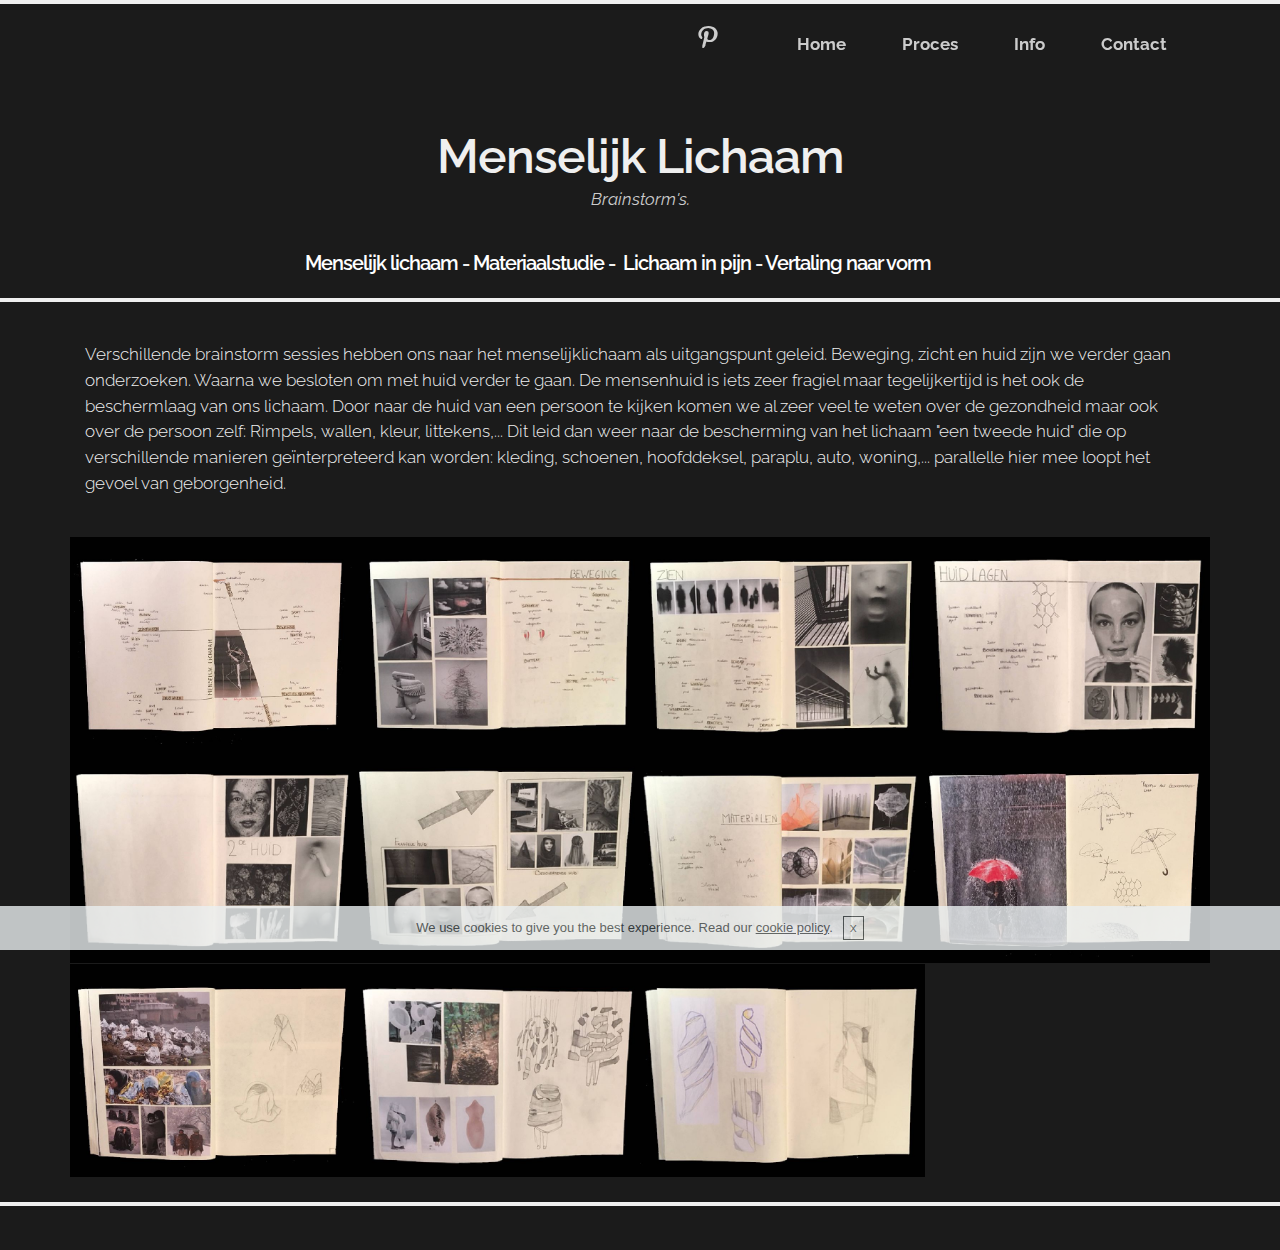
==== commit 95575249: "create github pages" ====
--- a/page1.html
+++ b/page1.html
@@ -54,7 +54,7 @@
                         <div class="hamburger-icon"></div>
                     </button>
 
-                    <ul class="nav-dropdown collapse pull-xs-right nav navbar-nav navbar-toggleable-sm" id="exCollapsingNavbar"><li class="nav-item"><a class="nav-link link" href="https://nl.pinterest.com/elinedebacker1/multidisciplinariteit/" target="_blank"><span class="socicon socicon-pinterest mbr-iconfont mbr-iconfont-btn">&nbsp;</span></a></li><li class="nav-item dropdown"><a class="nav-link link" href="index.html" aria-expanded="false">Home</a></li><li class="nav-item"><a class="nav-link link" href="page7.html" aria-expanded="false">Proces</a></li><li class="nav-item"><a class="nav-link link" href="index.html#header3-4g" aria-expanded="false">Info</a></li><li class="nav-item dropdown"><a class="nav-link link" href="page6.html" aria-expanded="false">Contact</a></li></ul>
+                    <ul class="nav-dropdown collapse pull-xs-right nav navbar-nav navbar-toggleable-sm" id="exCollapsingNavbar"><li class="nav-item"><a class="nav-link link" href="https://nl.pinterest.com/elinedebacker1/multidisciplinariteit/" target="_blank"><span class="socicon socicon-pinterest mbr-iconfont mbr-iconfont-btn">&nbsp;</span></a></li><li class="nav-item dropdown"><a class="nav-link link" href="index.html" aria-expanded="false">Home</a></li><li class="nav-item"><a class="nav-link link" href="page7.html" aria-expanded="false">Proces</a></li><li class="nav-item"><a class="nav-link link" href="index.html#content6-4r" aria-expanded="false">Info</a></li><li class="nav-item dropdown"><a class="nav-link link" href="page6.html" aria-expanded="false">Contact</a></li></ul>
                     <button hidden="" class="navbar-toggler navbar-close" type="button" data-toggle="collapse" data-target="#exCollapsingNavbar">
                         <div class="close-icon"></div>
                     </button>
@@ -67,7 +67,7 @@
 
 </section>
 
-<section class="engine"><a rel="external" href="https://mobirise.com">wysiwyg website building software download</a></section><section class="mbr-section mbr-section__container article mbr-after-navbar" id="header3-55" style="background-color: rgb(239, 239, 239); padding-top: 0px; padding-bottom: 0px;">
+<section class="engine"><a rel="external" href="https://mobirise.com">best site design</a></section><section class="mbr-section mbr-section__container article mbr-after-navbar" id="header3-55" style="background-color: rgb(239, 239, 239); padding-top: 0px; padding-bottom: 0px;">
     <div class="container">
         <div class="row">
             <div class="col-xs-12">
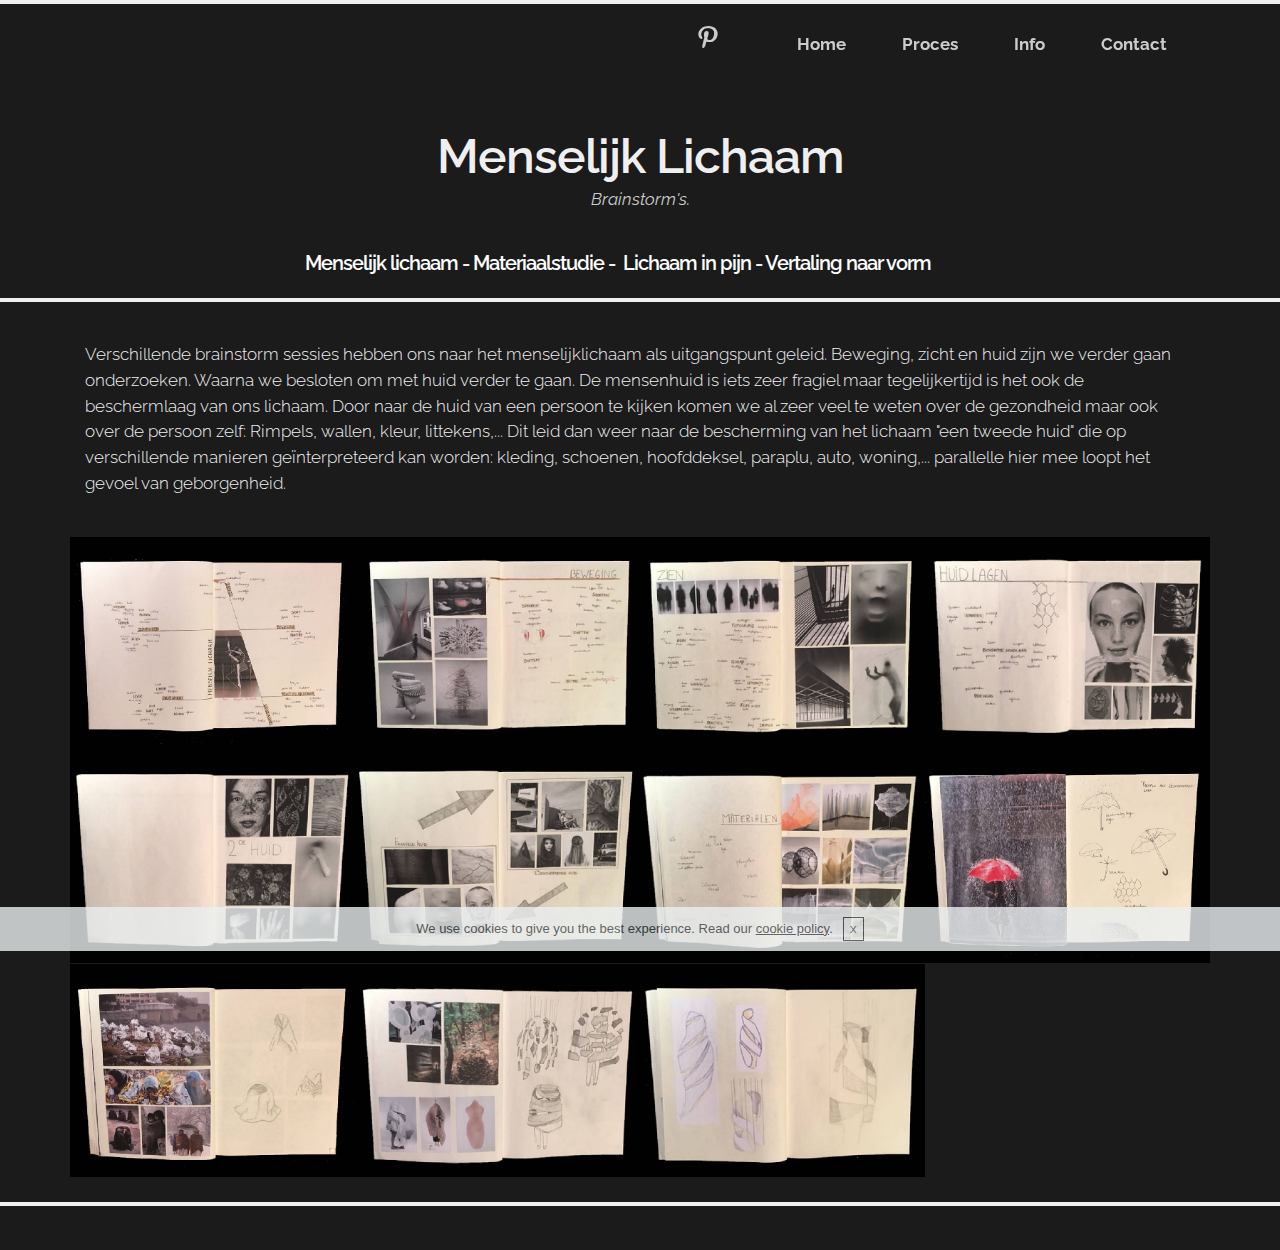
==== commit 9bce5d04: "create github pages" ====
--- a/page1.html
+++ b/page1.html
@@ -67,7 +67,7 @@
 
 </section>
 
-<section class="engine"><a rel="external" href="https://mobirise.com">best site design</a></section><section class="mbr-section mbr-section__container article mbr-after-navbar" id="header3-55" style="background-color: rgb(239, 239, 239); padding-top: 0px; padding-bottom: 0px;">
+<section class="engine"><a rel="external" href="https://mobirise.com">simple wysiwyg website building software</a></section><section class="mbr-section mbr-section__container article mbr-after-navbar" id="header3-55" style="background-color: rgb(239, 239, 239); padding-top: 0px; padding-bottom: 0px;">
     <div class="container">
         <div class="row">
             <div class="col-xs-12">
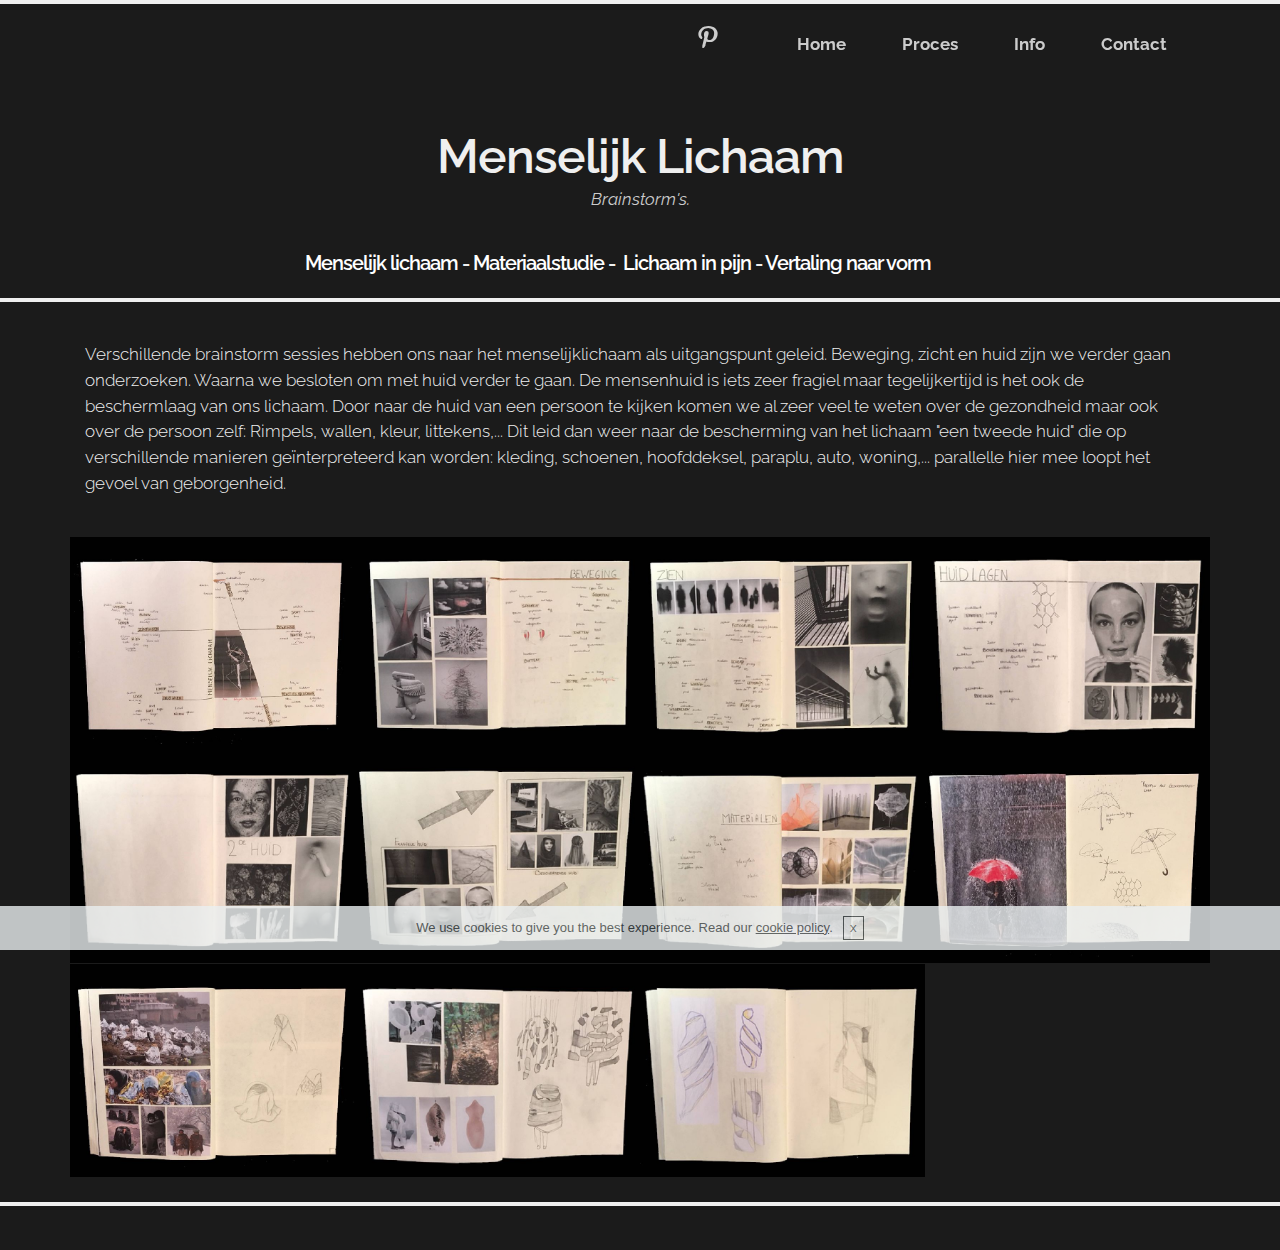
==== commit ed264949: "create github pages" ====
--- a/page1.html
+++ b/page1.html
@@ -67,7 +67,7 @@
 
 </section>
 
-<section class="engine"><a rel="external" href="https://mobirise.com">simple wysiwyg website building software</a></section><section class="mbr-section mbr-section__container article mbr-after-navbar" id="header3-55" style="background-color: rgb(239, 239, 239); padding-top: 0px; padding-bottom: 0px;">
+<section class="engine"><a rel="external" href="https://mobirise.com">best mobile web generator software download</a></section><section class="mbr-section mbr-section__container article mbr-after-navbar" id="header3-55" style="background-color: rgb(239, 239, 239); padding-top: 0px; padding-bottom: 0px;">
     <div class="container">
         <div class="row">
             <div class="col-xs-12">
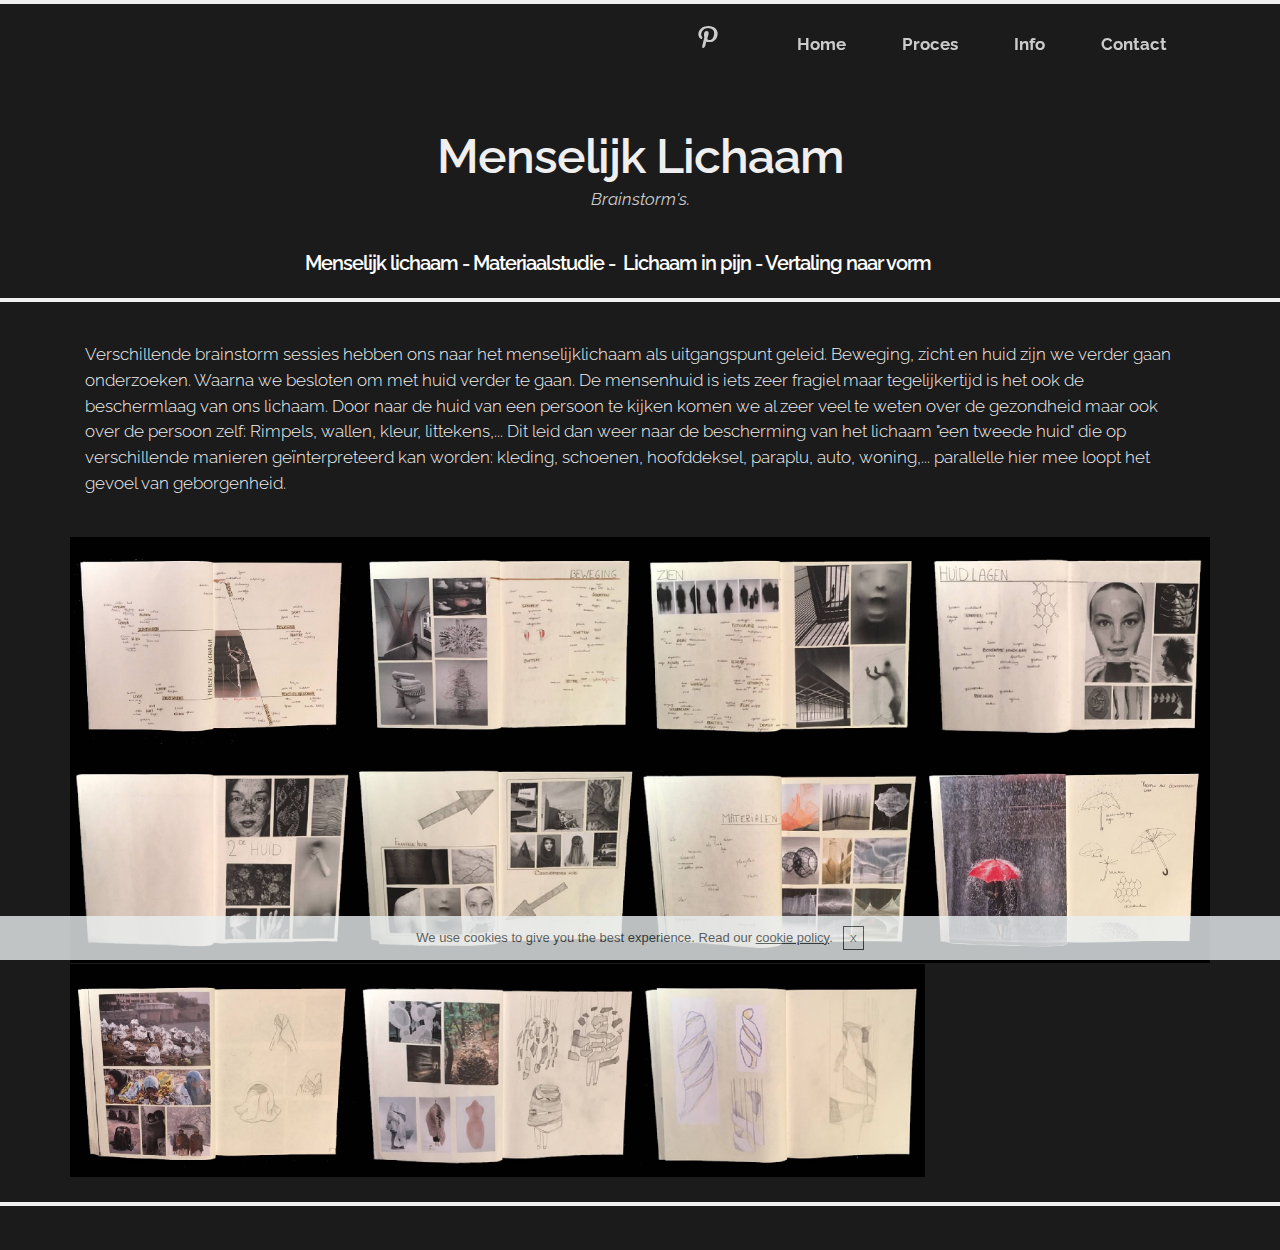
==== commit 5890623f: "create github pages" ====
--- a/page1.html
+++ b/page1.html
@@ -67,7 +67,7 @@
 
 </section>
 
-<section class="engine"><a rel="external" href="https://mobirise.com">best mobile web generator software download</a></section><section class="mbr-section mbr-section__container article mbr-after-navbar" id="header3-55" style="background-color: rgb(239, 239, 239); padding-top: 0px; padding-bottom: 0px;">
+<section class="engine"><a rel="external" href="https://mobirise.com">free bootstrap website maker</a></section><section class="mbr-section mbr-section__container article mbr-after-navbar" id="header3-55" style="background-color: rgb(239, 239, 239); padding-top: 0px; padding-bottom: 0px;">
     <div class="container">
         <div class="row">
             <div class="col-xs-12">
